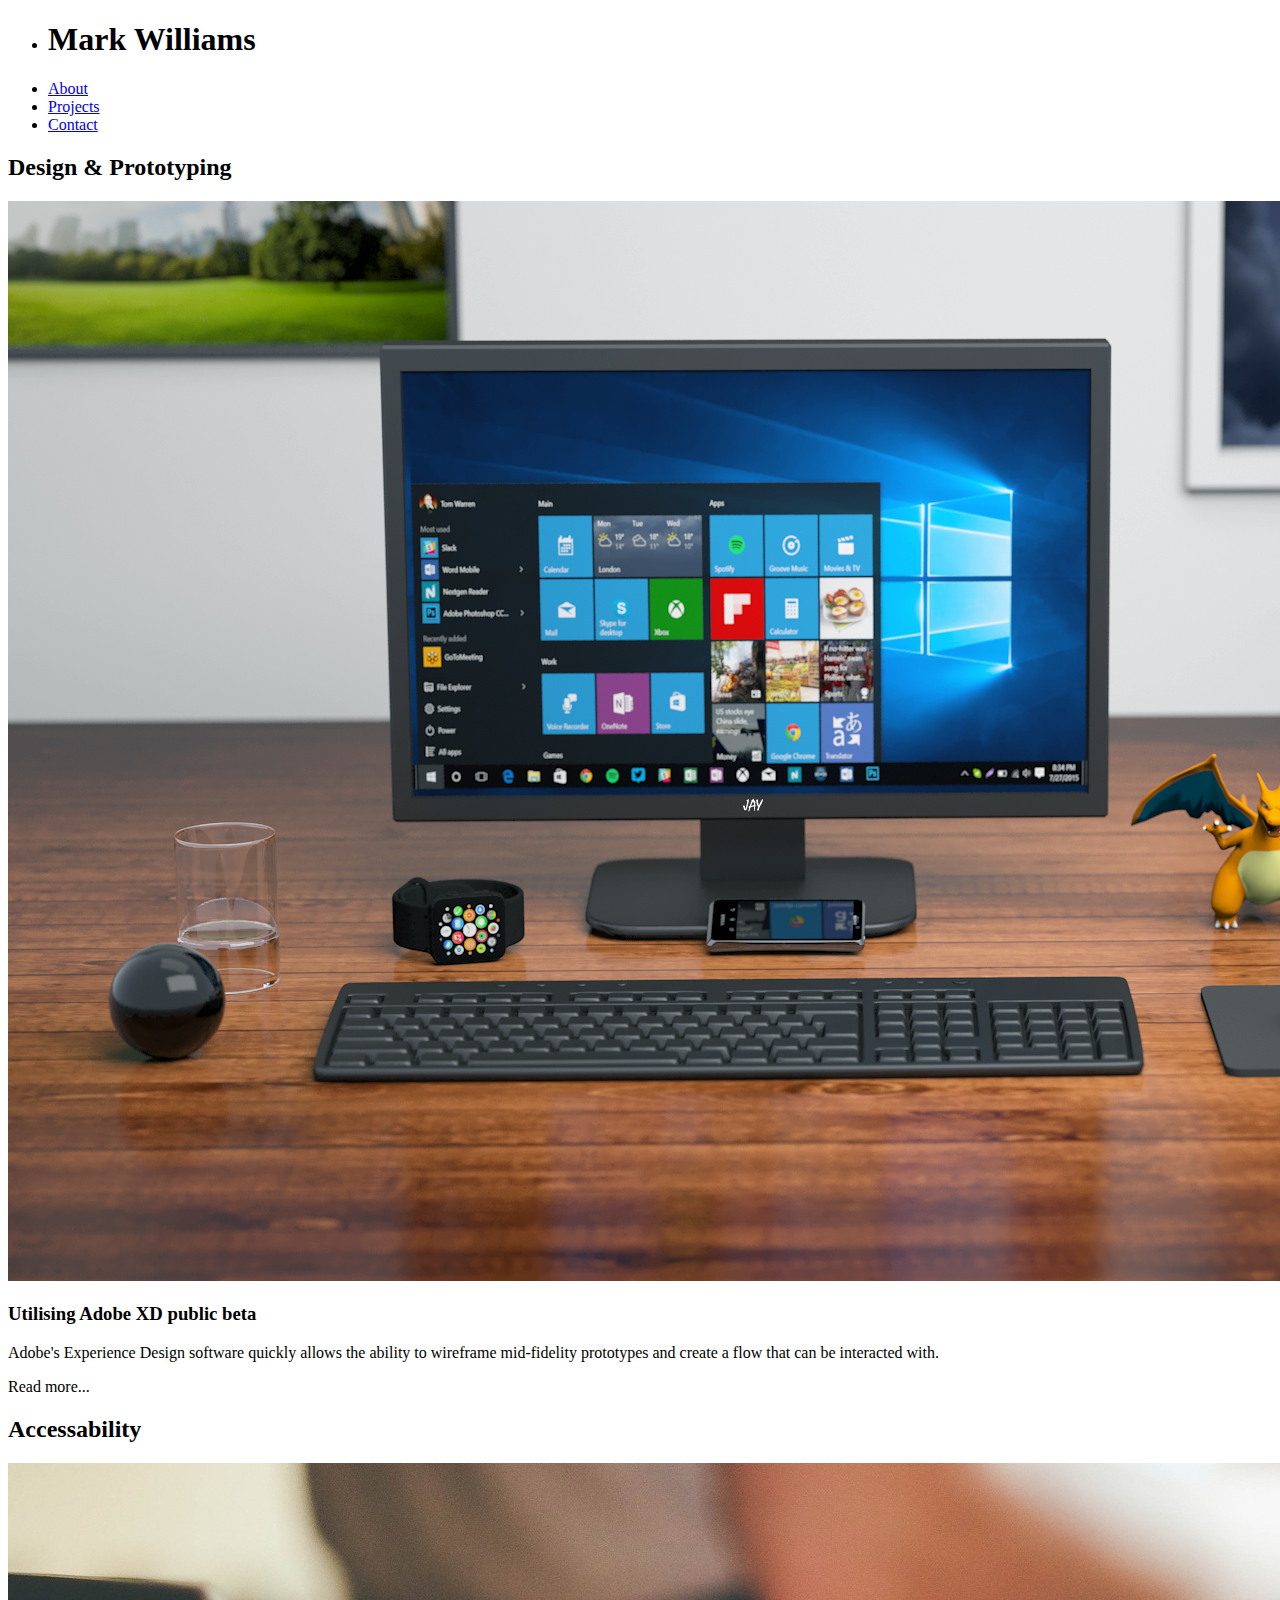
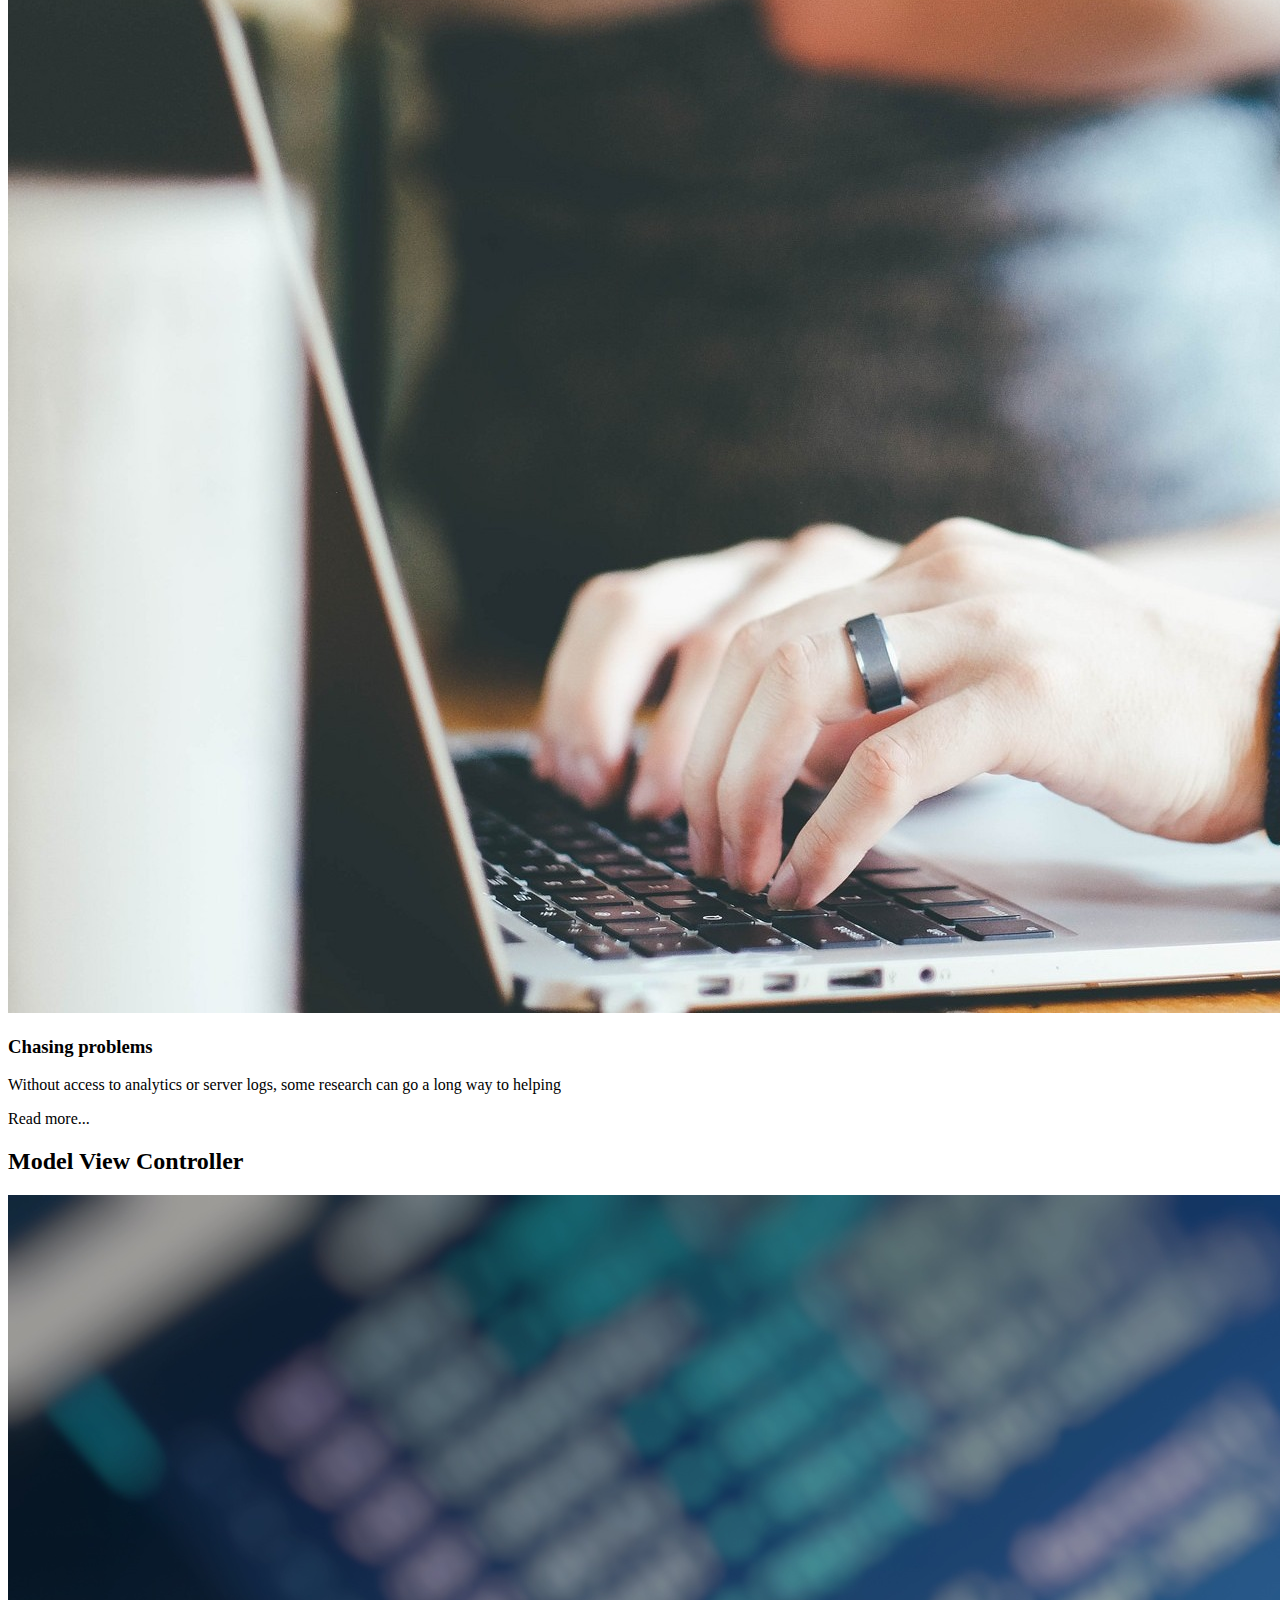
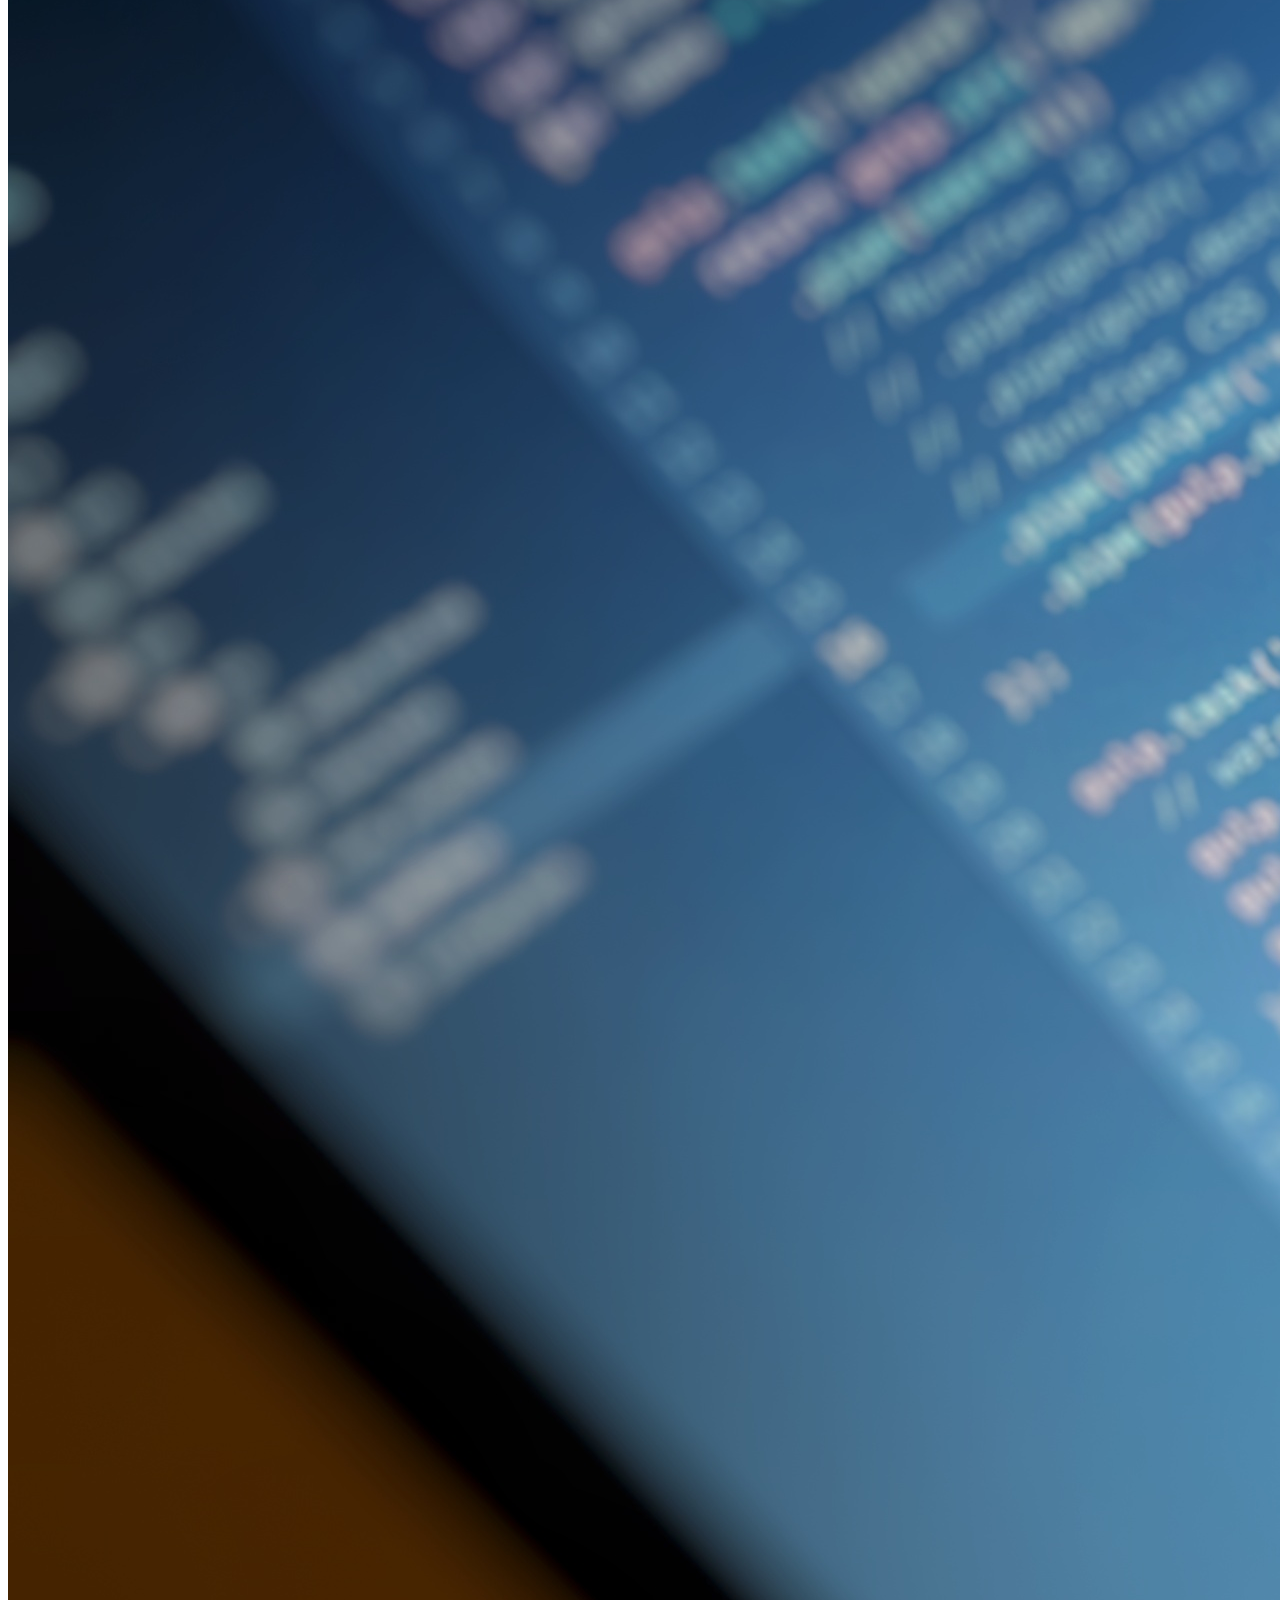
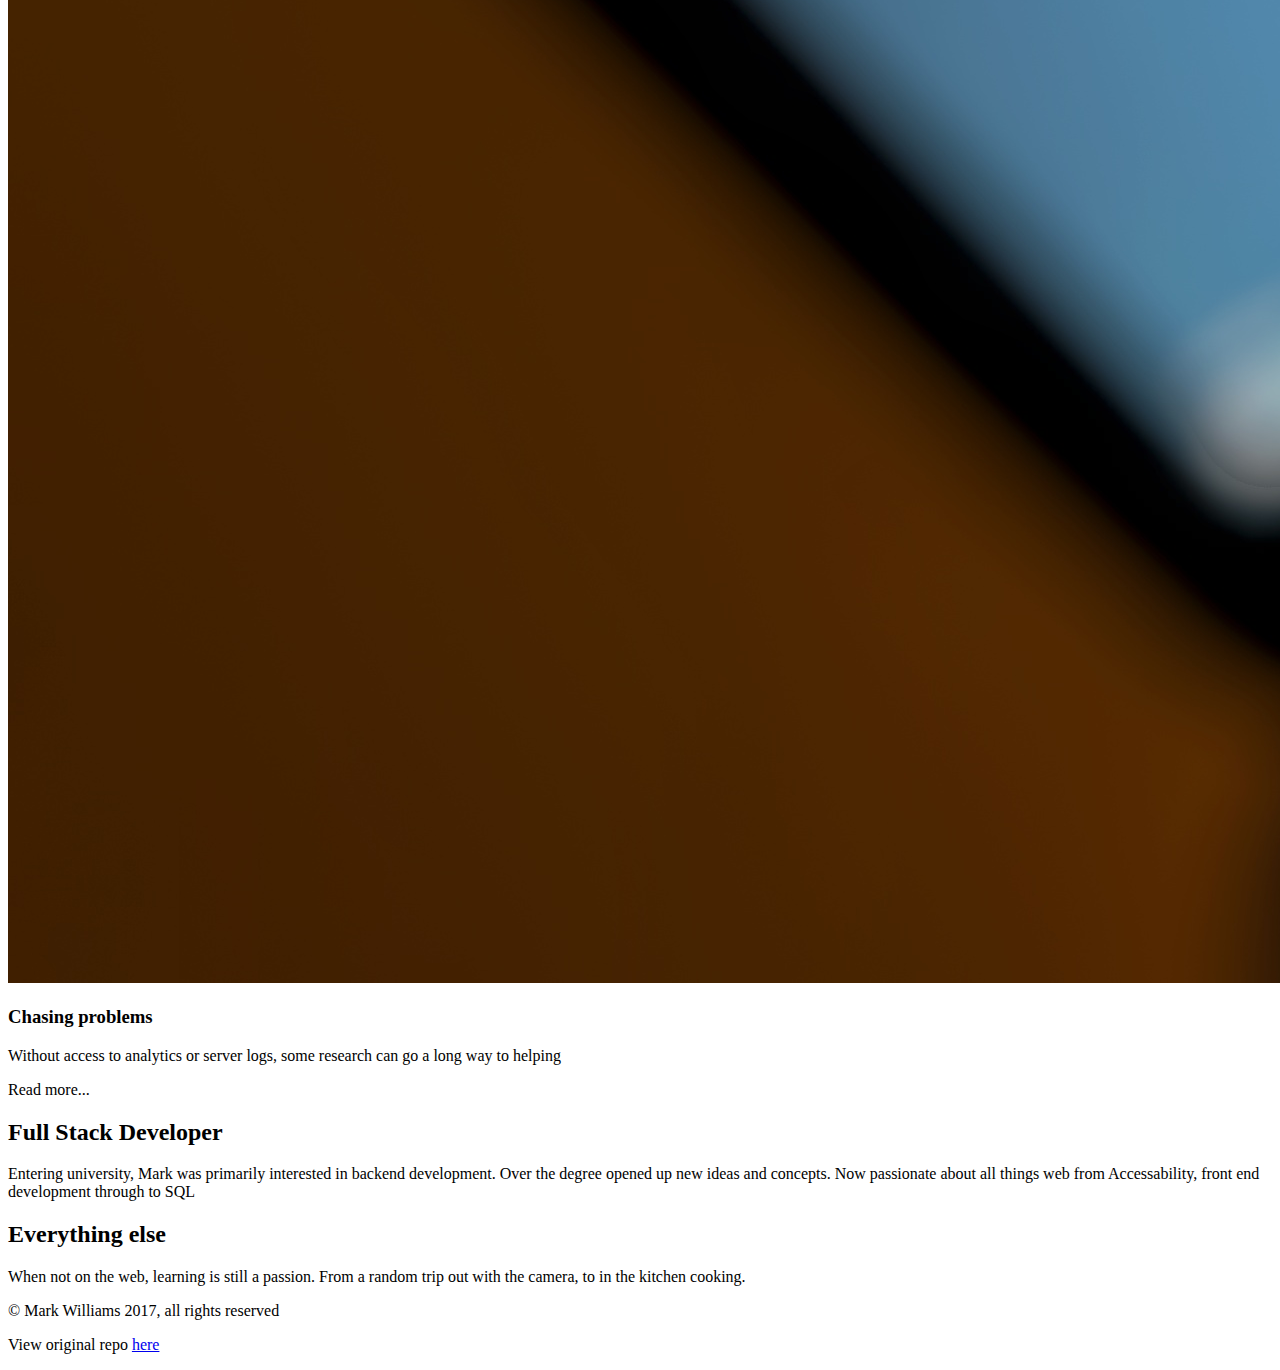
==== index.html @ 97f0c485 "footer link edit" ====
<!DOCTYPE html>
<html lang="en">

<head>
    <meta charset="UTF-8">
    <meta name="viewport" content="width=device-width, initial-scale=1.0">
    <meta http-equiv="X-UA-Compatible" content="ie=edge">
    <meta name="author" content="Mark Williams">
    <meta name="description" content="Mark is at heart a full stack developer, but some aspects of front end dev hold a special place.">
    <title>Mark Williams</title>
    <link rel="stylesheet" href="https://cdnjs.cloudflare.com/ajax/libs/font-awesome/4.7.0/css/font-awesome.min.css">
    <!--build:css css/styles.min.css-->
    <link rel="stylesheet" href="css/style.css">
    <!--endbuild-->
</head>

<body>

    <header role="banner">
        <nav role="navigation">
          <ul>
            <li class="brand"><h1>Mark Williams</h1></li>
            <li><a href="#social">About</a></li>
            <li><a href="#spotlight">Projects</a></li>
            <li><a href="#contact">Contact</a></li>
          </ul>
        </nav>
    </header>

  <section id="spotlight" class="sections">
    <article class="feature fbox">
      <h2>Design &amp; Prototyping</h2>
      <div class="img-wrap"><img src="images/desktop-pc-peripherals.jpeg" alt="Desktop PC with peripherals and a dinosaur"></div>
      <h3>Utilising Adobe XD public beta</h3>
      <p>Adobe's Experience Design software quickly allows the ability to wireframe mid-fidelity prototypes and create a flow that can be interacted with.</p>
      <p class="button">Read more...</p>
    </article>

    <article class="feature fbox">
      <h2>Accessability</h2>
      <div class="img-wrap"><img src="images/macbook-typing.jpeg" alt="Monitor screen full of code"></div>
      <h3>Chasing problems</h3>
      <p>Without access to analytics or server logs, some research can go a long way to helping</p>
      <p class="button">Read more...</p>
    </article>

    <article class="feature fbox">
      <h2>Model View Controller</h2>
      <div class="img-wrap"><img src="images/laptop-dev-gulp.jpeg" alt="Using a laptop, drinking coffee"></div>
      <h3>Chasing problems</h3>
      <p>Without access to analytics or server logs, some research can go a long way to helping</p>
      <p class="button">Read more...</p>
    </article>
  </section>


  <article id="social" class="sections">
    <div class="parallax"></div>
    <section id="description" class="description">
      <h2>Full Stack Developer</h2>
      <p>Entering university, Mark was primarily interested in backend development. Over the degree opened up new ideas and concepts. Now passionate about all things web from Accessability, front end development through to SQL</p>
    </section>
    <section class="description">
      <h2>Everything else</h2>
      <p>When not on the web, learning is still a passion. From a random trip out with the camera, to in the kitchen cooking.</p>
    </section>
  </article>

  <section id="contact">

  </section>

  <footer>
    <p>&copy; Mark Williams 2017, all rights reserved</p>
    <p>View original repo <a href="https://bitbucket.org/williamsmark81/willows/src/876d8f22c0523500f26fae99ee25d7a9c500dc4a/app/?at=master" target="_blank" title="github repo opens in new window">here</a></p>
  </footer>

</body>

</html>
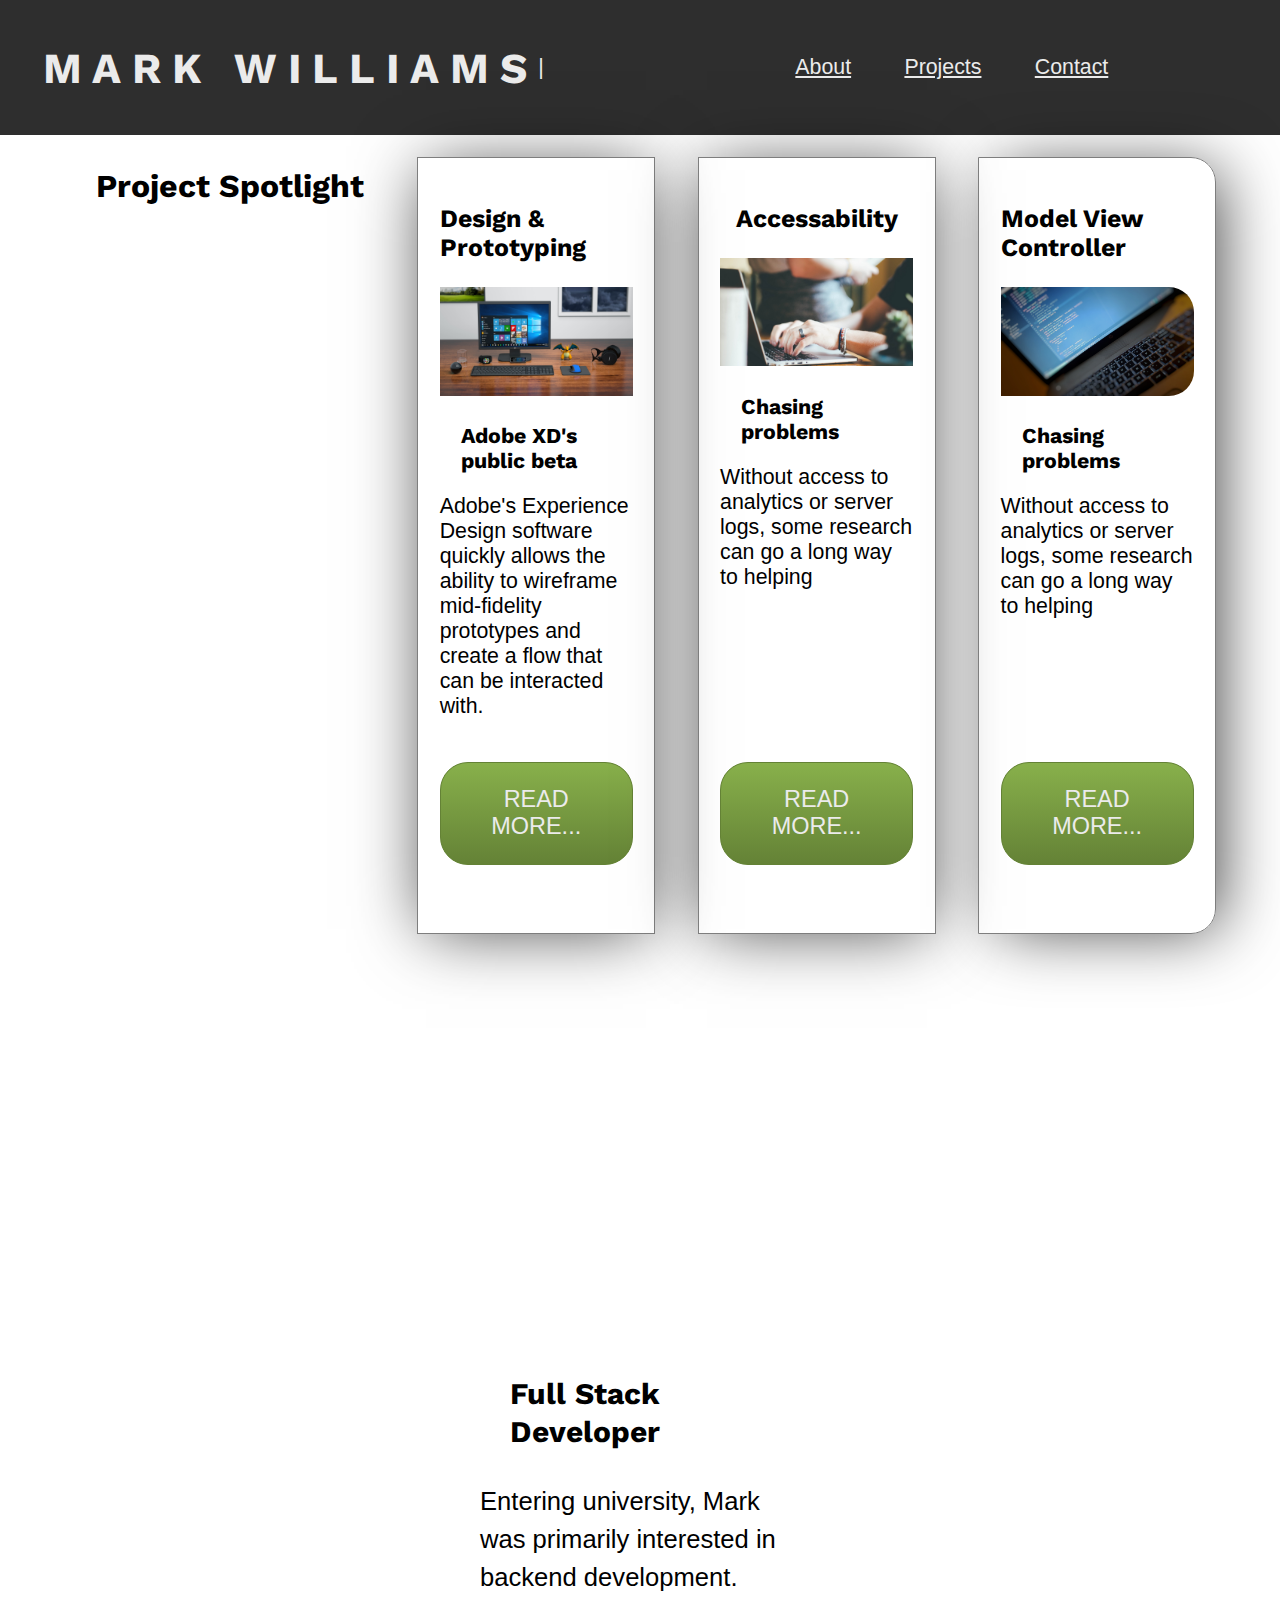
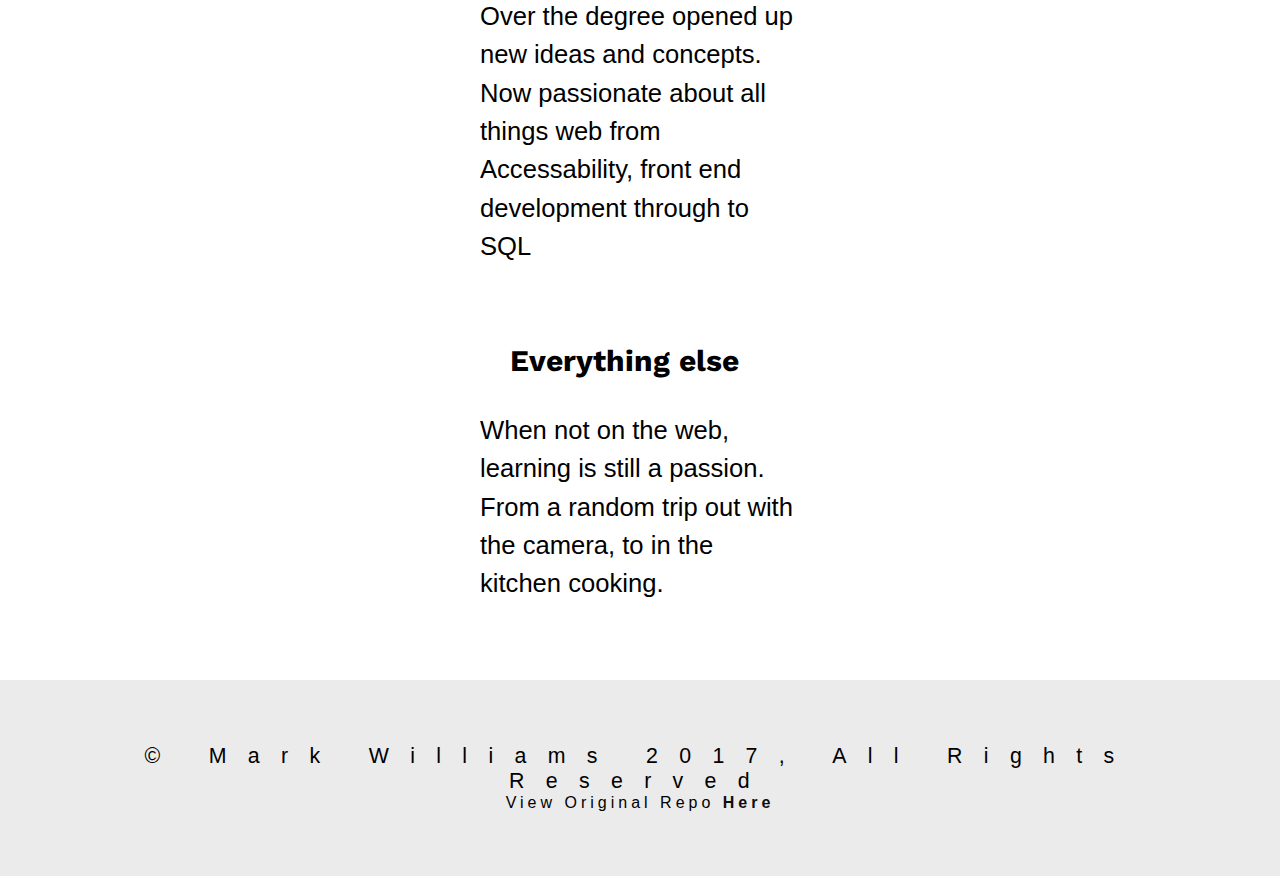
==== commit b4c6f6e5: "something went wrong with last save" ====
--- a/index.html
+++ b/index.html
@@ -1,80 +1 @@
-<!DOCTYPE html>
-<html lang="en">
-
-<head>
-    <meta charset="UTF-8">
-    <meta name="viewport" content="width=device-width, initial-scale=1.0">
-    <meta http-equiv="X-UA-Compatible" content="ie=edge">
-    <meta name="author" content="Mark Williams">
-    <meta name="description" content="Mark is at heart a full stack developer, but some aspects of front end dev hold a special place.">
-    <title>Mark Williams</title>
-    <link rel="stylesheet" href="https://cdnjs.cloudflare.com/ajax/libs/font-awesome/4.7.0/css/font-awesome.min.css">
-    <!--build:css css/styles.min.css-->
-    <link rel="stylesheet" href="css/style.css">
-    <!--endbuild-->
-</head>
-
-<body>
-
-    <header role="banner">
-        <nav role="navigation">
-          <ul>
-            <li class="brand"><h1>Mark Williams</h1></li>
-            <li><a href="#social">About</a></li>
-            <li><a href="#spotlight">Projects</a></li>
-            <li><a href="#contact">Contact</a></li>
-          </ul>
-        </nav>
-    </header>
-
-  <section id="spotlight" class="sections">
-    <article class="feature fbox">
-      <h2>Design &amp; Prototyping</h2>
-      <div class="img-wrap"><img src="images/desktop-pc-peripherals.jpeg" alt="Desktop PC with peripherals and a dinosaur"></div>
-      <h3>Utilising Adobe XD public beta</h3>
-      <p>Adobe's Experience Design software quickly allows the ability to wireframe mid-fidelity prototypes and create a flow that can be interacted with.</p>
-      <p class="button">Read more...</p>
-    </article>
-
-    <article class="feature fbox">
-      <h2>Accessability</h2>
-      <div class="img-wrap"><img src="images/macbook-typing.jpeg" alt="Monitor screen full of code"></div>
-      <h3>Chasing problems</h3>
-      <p>Without access to analytics or server logs, some research can go a long way to helping</p>
-      <p class="button">Read more...</p>
-    </article>
-
-    <article class="feature fbox">
-      <h2>Model View Controller</h2>
-      <div class="img-wrap"><img src="images/laptop-dev-gulp.jpeg" alt="Using a laptop, drinking coffee"></div>
-      <h3>Chasing problems</h3>
-      <p>Without access to analytics or server logs, some research can go a long way to helping</p>
-      <p class="button">Read more...</p>
-    </article>
-  </section>
-
-
-  <article id="social" class="sections">
-    <div class="parallax"></div>
-    <section id="description" class="description">
-      <h2>Full Stack Developer</h2>
-      <p>Entering university, Mark was primarily interested in backend development. Over the degree opened up new ideas and concepts. Now passionate about all things web from Accessability, front end development through to SQL</p>
-    </section>
-    <section class="description">
-      <h2>Everything else</h2>
-      <p>When not on the web, learning is still a passion. From a random trip out with the camera, to in the kitchen cooking.</p>
-    </section>
-  </article>
-
-  <section id="contact">
-
-  </section>
-
-  <footer>
-    <p>&copy; Mark Williams 2017, all rights reserved</p>
-    <p>View original repo <a href="https://bitbucket.org/williamsmark81/willows/src/876d8f22c0523500f26fae99ee25d7a9c500dc4a/app/?at=master" target="_blank" title="github repo opens in new window">here</a></p>
-  </footer>
-
-</body>
-
-</html>
+<!DOCTYPE html><html lang="en"><head><meta charset="UTF-8"><meta name="viewport" content="width=device-width,initial-scale=1"><meta http-equiv="X-UA-Compatible" content="ie=edge"><meta name="author" content="Mark Williams"><meta name="description" content="Mark is at heart a full stack developer, but some aspects of front end dev hold a special place."><title>Mark Williams</title><link rel="stylesheet" href="https://cdnjs.cloudflare.com/ajax/libs/font-awesome/4.7.0/css/font-awesome.min.css"><link rel="stylesheet" href="css/styles.min.css"></head><body><header role="banner"><nav role="navigation"><ul><li class="brand"><h1>Mark Williams</h1></li><li><a href="#social">About</a></li><li><a href="#spotlight">Projects</a></li><li><a href="#contact">Contact</a></li></ul></nav></header><section id="spotlight" class="sections"><h2>Project Spotlight</h2><article class="feature fbox"><h3>Design &amp; Prototyping</h3><div class="img-wrap"><img src="images/desktop-pc-peripherals.jpeg" alt="Desktop PC with peripherals and a dinosaur"></div><h4>Adobe XD's public beta</h4><p>Adobe's Experience Design software quickly allows the ability to wireframe mid-fidelity prototypes and create a flow that can be interacted with.</p><p class="button">Read more...</p></article><article class="feature fbox"><h3>Accessability</h3><div class="img-wrap"><img src="images/macbook-typing.jpeg" alt="Monitor screen full of code"></div><h4>Chasing problems</h4><p>Without access to analytics or server logs, some research can go a long way to helping</p><p class="button">Read more...</p></article><article class="feature fbox"><h3>Model View Controller</h3><div class="img-wrap"><img src="images/laptop-dev-gulp.jpeg" alt="Using a laptop, drinking coffee"></div><h4>Chasing problems</h4><p>Without access to analytics or server logs, some research can go a long way to helping</p><p class="button">Read more...</p></article></section><article id="social" class="sections"><div class="parallax"></div><section id="description" class="description"><h3>Full Stack Developer</h3><p>Entering university, Mark was primarily interested in backend development. Over the degree opened up new ideas and concepts. Now passionate about all things web from Accessability, front end development through to SQL</p></section><section class="description"><h3>Everything else</h3><p>When not on the web, learning is still a passion. From a random trip out with the camera, to in the kitchen cooking.</p></section></article><section id="contact"></section><footer><p>&copy; Mark Williams 2017, all rights reserved</p><p>View original repo <a href="https://bitbucket.org/williamsmark81/willows/src/876d8f22c0523500f26fae99ee25d7a9c500dc4a/app/?at=master" target="_blank" title="github repo opens in new window">here</a></p></footer></body></html>--- a/css/styles.min.css
+++ b/css/styles.min.css
@@ -0,0 +1 @@
+@import url("https://fonts.googleapis.com/css?family=Montserrat|Work+Sans:400,700");@keyframes a{0%{opacity:0}}body{font-size:16pt;font-family:Monsterrat,sans-serif;height:100%;margin:0 auto}h1,h2,h3,h4,h5,h6{font-family:Work Sans,sans-serif}*,:after,:before{margin:0;padding:0;box-sizing:border-box}.left{float:left}.right{float:right}a{color:#0d0d0d}a:hover{text-decoration:none}.hide-mob{display:block}.show-mob{display:none}.button{background-color:#88b04b;background-image:-webkit-linear-gradient(top,#88b04b,#648236);background-image:linear-gradient(180deg,#88b04b,#648236);border-radius:28px;color:#ebebeb;font-size:1.1em;padding:1em 2em;text-transform:uppercase;margin-top:auto;text-align:center}.button,.button:hover{border:1px solid #648236}.button:hover{background:#ebebeb;color:#0d0d0d}.fa{padding:.25em;border-radius:10px}.fa:hover{opacity:.7}.fa-flickr{background:#3b5998;color:#fff}.fa-twitter{background:#55acee;color:#fff}.fa-linkedin{background:#0077b5;color:#fff}.fa-flickr{background:#ff0084}.fa-bitbucket{background:#205081;color:#ebebeb}.fa-github{background:#000;color:#ebebeb}header{background:#2e2e2e;color:#ebebeb;margin:0;padding:1em}nav{width:90%;height:100%;margin:1em 0}nav li,nav ul{padding:0;margin:0;list-style:none;min-height:0;display:-ms-flexbox;display:flex}nav ul li a{font-size:1em;color:#ebebeb;margin:auto 1em;padding:.5em .25em;display:block;max-width:5em;box-sizing:content-box}nav li{-webkit-align-items:center;-ms-flex-pack:center;align-items:center}nav li.brand{margin-right:auto;margin-left:1em;text-transform:uppercase;letter-spacing:.5em}nav li.brand:after{content:"|";animation:a 1s infinite alternate}nav li:hover{background:#3f3f3f}nav li.brand{background:none}.blink{animation:a 1s infinite alternate}.sections{width:90%;display:-ms-flexbox;display:flex;-ms-flex-flow:row;flex-flow:row;flex-direction:row;margin:0 auto}.feature,.sections h1,h2,h3,h4,h5,h6{margin:1em}.feature{-ms-flex:1;flex:1;display:-ms-flexbox;display:flex;-webkit-align-items:center;-ms-flex-pack:center;align-items:center;-ms-flex-flow:column;flex-flow:column;flex-direction:column;padding:1em;border:1px solid #7e7e7e;vertical-align:middle;box-shadow:0 4px 66px -9px rgba(0,0,0,.75)}.feature h2,.feature h3{margin:1em 0}.feature p{margin-bottom:2em}.feature p:nth-child(2){margin-bottom:1em}.feature:first-child{margin-left:0;box-shadow:-12px 4px 66px -9px rgba(0,0,0,.75)}.feature:first-child,.feature:first-child img{border-radius:25px 0 0 25px}.feature:last-child{margin-right:0;box-shadow:12px 4px 66px -9px rgba(0,0,0,.75)}.feature:last-child,.feature:last-child img{border-radius:0 25px 25px 0}.img-wrap img{width:100%}.parallax{background-image:url(../images/timelapse-crop.jpg);height:300px;background-attachment:fixed;background-position:50%;background-repeat:no-repeat;background-size:cover;margin:2em 0}#social{width:100%;height:100%;margin:0 auto;padding:5em auto;display:inline}.description{width:25%;min-width:300px;margin:3em auto;font-size:1.2em;line-height:1.5em}#abilities{margin-top:2em}#social ul,#social ul li{padding:1em;margin:1em;list-style:none;min-height:0;display:-ms-flexbox;display:flex;flex-flow:row wrap;justify-content:space-around;align-self:baseline}footer{font-size:1em;background-color:#ebebeb;text-align:center;letter-spacing:1em;text-transform:capitalize;padding:3em 0;width:100%}footer p:nth-child(2){letter-spacing:3pt;font-size:.75em}footer a{text-decoration:none;color:#0d0d0d;font-weight:bolder}footer a:hover{text-decoration:underline}@media only screen and (max-width:720px){body{display:-ms-flexbox;display:flex;-ms-flex-flow:column;flex-flow:column;flex-direction:column}header{-ms-flex-order:1;order:1}#social{-ms-flex-order:2;order:2}#spotlight{-ms-flex-order:3;order:3}footer{-ms-flex-order:4;order:4}nav ul{-ms-flex-flow:column;flex-flow:column;flex-direction:column;font-size:.8em;-ms-flex-order:1;order:1}nav ul li.brand{-ms-flex-order:2;order:2}nav{margin-top:0;margin-bottom:1em}nav li{margin-bottom:.25em}nav ul li a{max-width:100%;width:100%;display:inline-block;text-align:center;margin:0;text-transform:uppercase;border-bottom:1px solid #000}#spotlight{-ms-flex-flow:column;flex-flow:column;flex-direction:column;width:99%}.feature{padding:0 auto;margin:1em}.feature:first-child{margin-left:1em;box-shadow:0 4px 66px -9px rgba(0,0,0,.75)}.feature:first-child,.feature:first-child img{border-radius:0}.feature:last-child{margin-right:1em;box-shadow:0 4px 66px -9px rgba(0,0,0,.75)}.feature:last-child,.feature:last-child img{border-radius:0}.button{font-weight:bolder;text-align:center;padding:1em}.parallax{display:none}#description{columns:1;margin:1em}#social{width:90%}footer{font-size:.8em p}.hide-mob,footer :nth-child(2){display:none}.show-mob{display:inline}}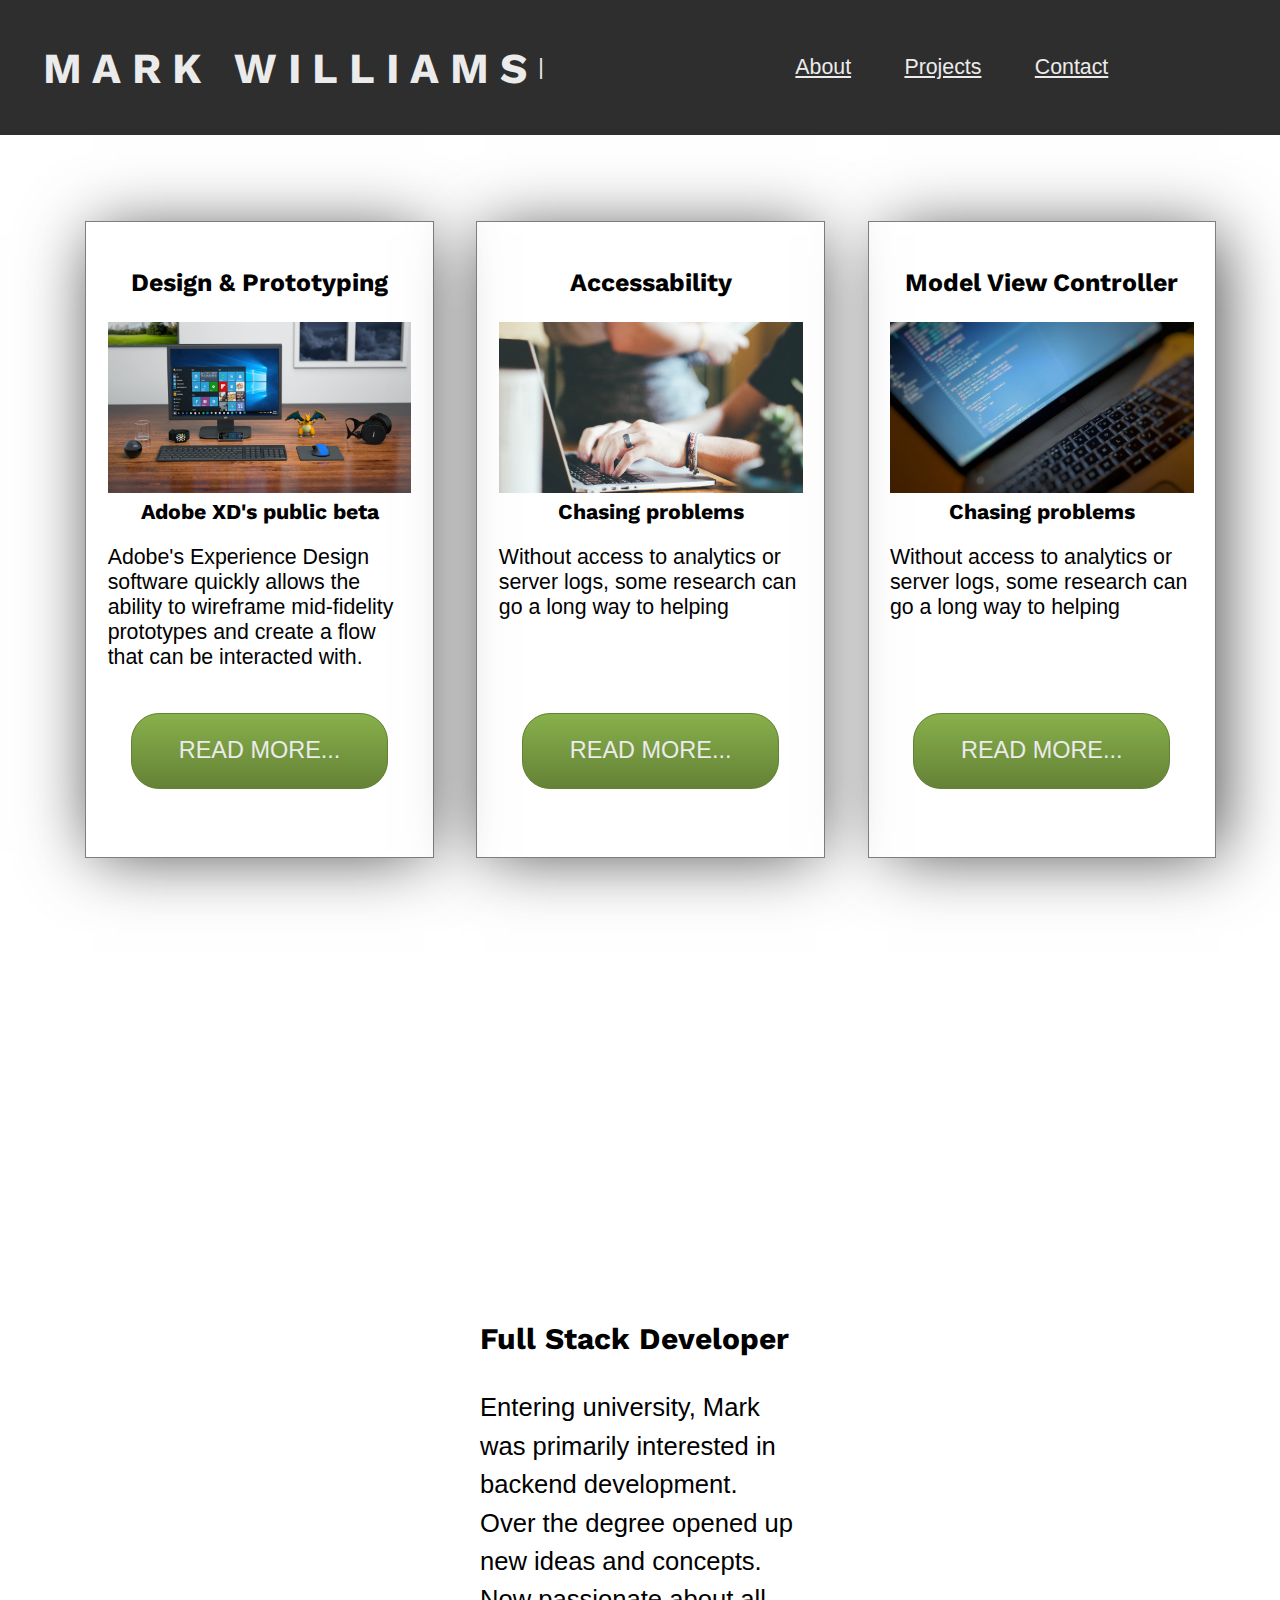
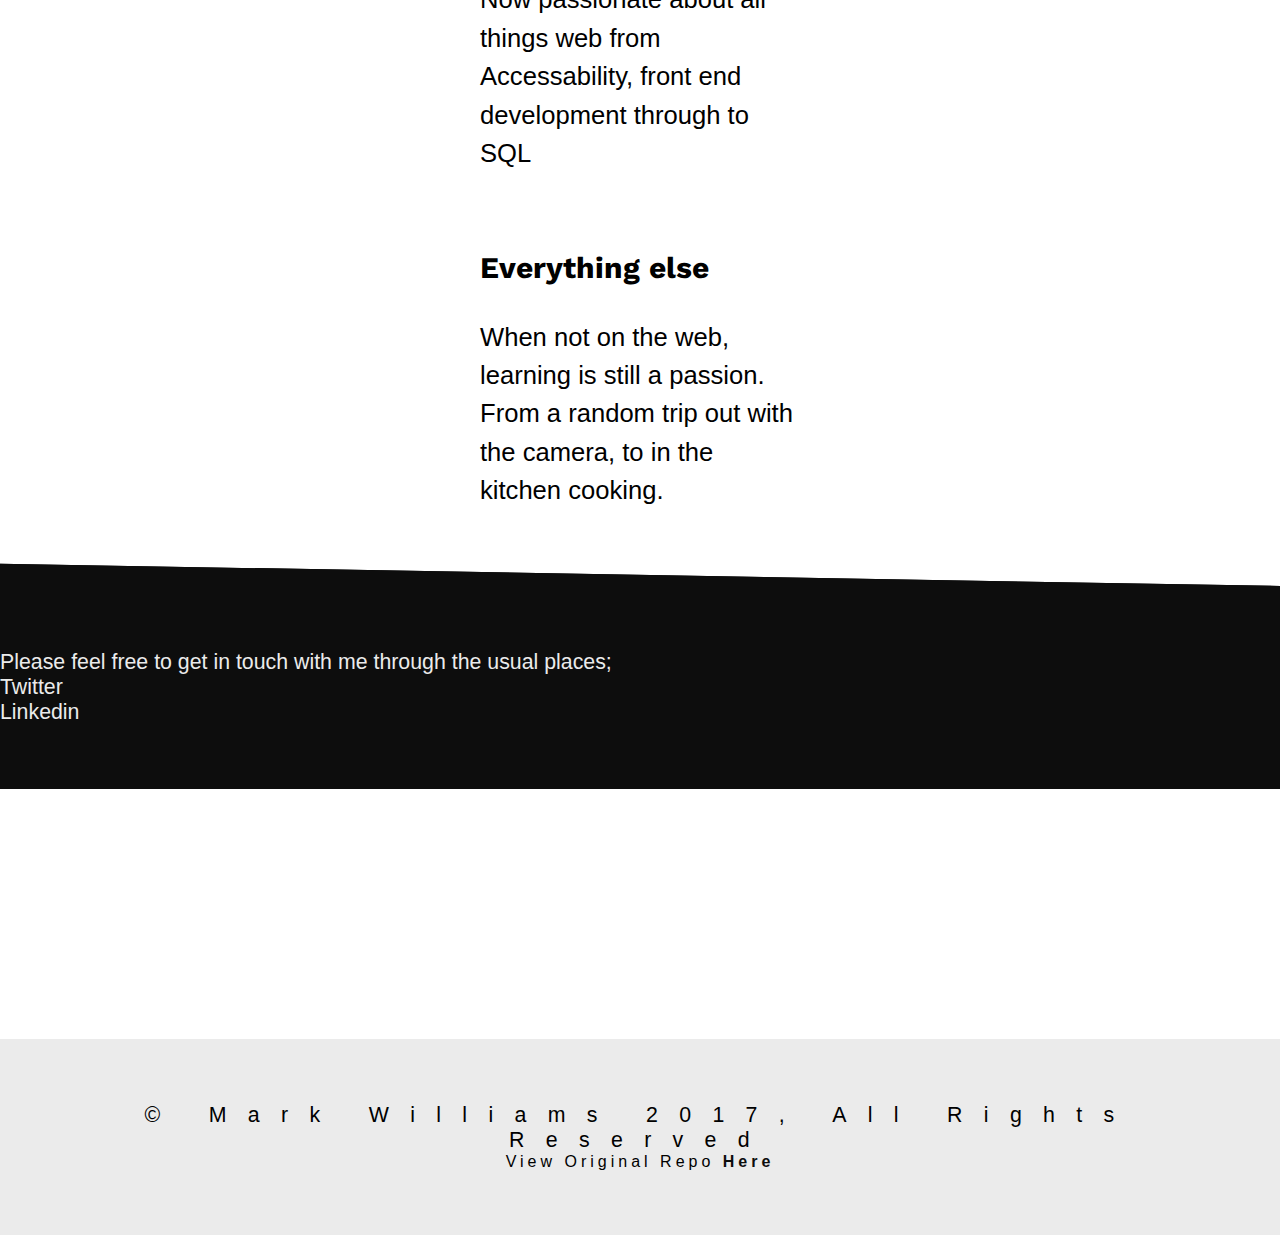
==== commit c638a261: "added skewed mixin" ====
--- a/index.html
+++ b/index.html
@@ -1 +1 @@
-<!DOCTYPE html><html lang="en"><head><meta charset="UTF-8"><meta name="viewport" content="width=device-width,initial-scale=1"><meta http-equiv="X-UA-Compatible" content="ie=edge"><meta name="author" content="Mark Williams"><meta name="description" content="Mark is at heart a full stack developer, but some aspects of front end dev hold a special place."><title>Mark Williams</title><link rel="stylesheet" href="https://cdnjs.cloudflare.com/ajax/libs/font-awesome/4.7.0/css/font-awesome.min.css"><link rel="stylesheet" href="css/styles.min.css"></head><body><header role="banner"><nav role="navigation"><ul><li class="brand"><h1>Mark Williams</h1></li><li><a href="#social">About</a></li><li><a href="#spotlight">Projects</a></li><li><a href="#contact">Contact</a></li></ul></nav></header><section id="spotlight" class="sections"><h2>Project Spotlight</h2><article class="feature fbox"><h3>Design &amp; Prototyping</h3><div class="img-wrap"><img src="images/desktop-pc-peripherals.jpeg" alt="Desktop PC with peripherals and a dinosaur"></div><h4>Adobe XD's public beta</h4><p>Adobe's Experience Design software quickly allows the ability to wireframe mid-fidelity prototypes and create a flow that can be interacted with.</p><p class="button">Read more...</p></article><article class="feature fbox"><h3>Accessability</h3><div class="img-wrap"><img src="images/macbook-typing.jpeg" alt="Monitor screen full of code"></div><h4>Chasing problems</h4><p>Without access to analytics or server logs, some research can go a long way to helping</p><p class="button">Read more...</p></article><article class="feature fbox"><h3>Model View Controller</h3><div class="img-wrap"><img src="images/laptop-dev-gulp.jpeg" alt="Using a laptop, drinking coffee"></div><h4>Chasing problems</h4><p>Without access to analytics or server logs, some research can go a long way to helping</p><p class="button">Read more...</p></article></section><article id="social" class="sections"><div class="parallax"></div><section id="description" class="description"><h3>Full Stack Developer</h3><p>Entering university, Mark was primarily interested in backend development. Over the degree opened up new ideas and concepts. Now passionate about all things web from Accessability, front end development through to SQL</p></section><section class="description"><h3>Everything else</h3><p>When not on the web, learning is still a passion. From a random trip out with the camera, to in the kitchen cooking.</p></section></article><section id="contact"></section><footer><p>&copy; Mark Williams 2017, all rights reserved</p><p>View original repo <a href="https://bitbucket.org/williamsmark81/willows/src/876d8f22c0523500f26fae99ee25d7a9c500dc4a/app/?at=master" target="_blank" title="github repo opens in new window">here</a></p></footer></body></html>+<!DOCTYPE html><html lang="en"><head><meta charset="UTF-8"><meta name="viewport" content="width=device-width,initial-scale=1"><meta http-equiv="X-UA-Compatible" content="ie=edge"><meta name="author" content="Mark Williams"><meta name="description" content="Mark is at heart a full stack developer, but some aspects of front end dev hold a special place."><title>Mark Williams</title><link rel="stylesheet" href="https://cdnjs.cloudflare.com/ajax/libs/font-awesome/4.7.0/css/font-awesome.min.css"><link rel="stylesheet" href="css/styles.min.css"></head><body><header role="banner"><nav role="navigation"><ul><li class="brand"><h1>Mark Williams</h1></li><li><a href="#social">About</a></li><li><a href="#spotlight">Projects</a></li><li><a href="#contact">Contact</a></li></ul></nav></header><section id="spotlight" class="sections"><h2>Project Spotlight</h2><article class="feature fbox"><h3>Design &amp; Prototyping</h3><div class="img-wrap"><img src="images/desktop-pc-peripherals.jpeg" alt="Desktop PC with peripherals and a dinosaur"></div><h4>Adobe XD's public beta</h4><p>Adobe's Experience Design software quickly allows the ability to wireframe mid-fidelity prototypes and create a flow that can be interacted with.</p><p class="button">Read more...</p></article><article class="feature fbox"><h3>Accessability</h3><div class="img-wrap"><img src="images/macbook-typing.jpeg" alt="Monitor screen full of code"></div><h4>Chasing problems</h4><p>Without access to analytics or server logs, some research can go a long way to helping</p><p class="button">Read more...</p></article><article class="feature fbox"><h3>Model View Controller</h3><div class="img-wrap"><img src="images/laptop-dev-gulp.jpeg" alt="Using a laptop, drinking coffee"></div><h4>Chasing problems</h4><p>Without access to analytics or server logs, some research can go a long way to helping</p><p class="button">Read more...</p></article></section><article id="social" class="sections"><div class="parallax"></div><section id="description" class="description"><h3>Full Stack Developer</h3><p>Entering university, Mark was primarily interested in backend development. Over the degree opened up new ideas and concepts. Now passionate about all things web from Accessability, front end development through to SQL</p></section><section class="description"><h3>Everything else</h3><p>When not on the web, learning is still a passion. From a random trip out with the camera, to in the kitchen cooking.</p></section></article><section id="contact" class="sections"><div>Please feel free to get in touch with me through the usual places;<ul><li>Twitter</li><li>Linkedin</li></ul></div></section><div class="parallax"></div><footer><p>&copy; Mark Williams 2017, all rights reserved</p><p>View original repo <a href="https://bitbucket.org/williamsmark81/willows/src/876d8f22c0523500f26fae99ee25d7a9c500dc4a/app/?at=master" target="_blank" title="github repo opens in new window">here</a></p></footer></body></html>--- a/css/styles.min.css
+++ b/css/styles.min.css
@@ -1 +1 @@
-@import url("https://fonts.googleapis.com/css?family=Montserrat|Work+Sans:400,700");@keyframes a{0%{opacity:0}}body{font-size:16pt;font-family:Monsterrat,sans-serif;height:100%;margin:0 auto}h1,h2,h3,h4,h5,h6{font-family:Work Sans,sans-serif}*,:after,:before{margin:0;padding:0;box-sizing:border-box}.left{float:left}.right{float:right}a{color:#0d0d0d}a:hover{text-decoration:none}.hide-mob{display:block}.show-mob{display:none}.button{background-color:#88b04b;background-image:-webkit-linear-gradient(top,#88b04b,#648236);background-image:linear-gradient(180deg,#88b04b,#648236);border-radius:28px;color:#ebebeb;font-size:1.1em;padding:1em 2em;text-transform:uppercase;margin-top:auto;text-align:center}.button,.button:hover{border:1px solid #648236}.button:hover{background:#ebebeb;color:#0d0d0d}.fa{padding:.25em;border-radius:10px}.fa:hover{opacity:.7}.fa-flickr{background:#3b5998;color:#fff}.fa-twitter{background:#55acee;color:#fff}.fa-linkedin{background:#0077b5;color:#fff}.fa-flickr{background:#ff0084}.fa-bitbucket{background:#205081;color:#ebebeb}.fa-github{background:#000;color:#ebebeb}header{background:#2e2e2e;color:#ebebeb;margin:0;padding:1em}nav{width:90%;height:100%;margin:1em 0}nav li,nav ul{padding:0;margin:0;list-style:none;min-height:0;display:-ms-flexbox;display:flex}nav ul li a{font-size:1em;color:#ebebeb;margin:auto 1em;padding:.5em .25em;display:block;max-width:5em;box-sizing:content-box}nav li{-webkit-align-items:center;-ms-flex-pack:center;align-items:center}nav li.brand{margin-right:auto;margin-left:1em;text-transform:uppercase;letter-spacing:.5em}nav li.brand:after{content:"|";animation:a 1s infinite alternate}nav li:hover{background:#3f3f3f}nav li.brand{background:none}.blink{animation:a 1s infinite alternate}.sections{width:90%;display:-ms-flexbox;display:flex;-ms-flex-flow:row;flex-flow:row;flex-direction:row;margin:0 auto}.feature,.sections h1,h2,h3,h4,h5,h6{margin:1em}.feature{-ms-flex:1;flex:1;display:-ms-flexbox;display:flex;-webkit-align-items:center;-ms-flex-pack:center;align-items:center;-ms-flex-flow:column;flex-flow:column;flex-direction:column;padding:1em;border:1px solid #7e7e7e;vertical-align:middle;box-shadow:0 4px 66px -9px rgba(0,0,0,.75)}.feature h2,.feature h3{margin:1em 0}.feature p{margin-bottom:2em}.feature p:nth-child(2){margin-bottom:1em}.feature:first-child{margin-left:0;box-shadow:-12px 4px 66px -9px rgba(0,0,0,.75)}.feature:first-child,.feature:first-child img{border-radius:25px 0 0 25px}.feature:last-child{margin-right:0;box-shadow:12px 4px 66px -9px rgba(0,0,0,.75)}.feature:last-child,.feature:last-child img{border-radius:0 25px 25px 0}.img-wrap img{width:100%}.parallax{background-image:url(../images/timelapse-crop.jpg);height:300px;background-attachment:fixed;background-position:50%;background-repeat:no-repeat;background-size:cover;margin:2em 0}#social{width:100%;height:100%;margin:0 auto;padding:5em auto;display:inline}.description{width:25%;min-width:300px;margin:3em auto;font-size:1.2em;line-height:1.5em}#abilities{margin-top:2em}#social ul,#social ul li{padding:1em;margin:1em;list-style:none;min-height:0;display:-ms-flexbox;display:flex;flex-flow:row wrap;justify-content:space-around;align-self:baseline}footer{font-size:1em;background-color:#ebebeb;text-align:center;letter-spacing:1em;text-transform:capitalize;padding:3em 0;width:100%}footer p:nth-child(2){letter-spacing:3pt;font-size:.75em}footer a{text-decoration:none;color:#0d0d0d;font-weight:bolder}footer a:hover{text-decoration:underline}@media only screen and (max-width:720px){body{display:-ms-flexbox;display:flex;-ms-flex-flow:column;flex-flow:column;flex-direction:column}header{-ms-flex-order:1;order:1}#social{-ms-flex-order:2;order:2}#spotlight{-ms-flex-order:3;order:3}footer{-ms-flex-order:4;order:4}nav ul{-ms-flex-flow:column;flex-flow:column;flex-direction:column;font-size:.8em;-ms-flex-order:1;order:1}nav ul li.brand{-ms-flex-order:2;order:2}nav{margin-top:0;margin-bottom:1em}nav li{margin-bottom:.25em}nav ul li a{max-width:100%;width:100%;display:inline-block;text-align:center;margin:0;text-transform:uppercase;border-bottom:1px solid #000}#spotlight{-ms-flex-flow:column;flex-flow:column;flex-direction:column;width:99%}.feature{padding:0 auto;margin:1em}.feature:first-child{margin-left:1em;box-shadow:0 4px 66px -9px rgba(0,0,0,.75)}.feature:first-child,.feature:first-child img{border-radius:0}.feature:last-child{margin-right:1em;box-shadow:0 4px 66px -9px rgba(0,0,0,.75)}.feature:last-child,.feature:last-child img{border-radius:0}.button{font-weight:bolder;text-align:center;padding:1em}.parallax{display:none}#description{columns:1;margin:1em}#social{width:90%}footer{font-size:.8em p}.hide-mob,footer :nth-child(2){display:none}.show-mob{display:inline}}+@import url("https://fonts.googleapis.com/css?family=Montserrat|Work+Sans:400,700");@keyframes a{0%{opacity:0}}body{font-size:16pt;font-family:Monsterrat,sans-serif;height:100%;margin:0 auto}h1,h2,h3,h4,h5,h6{font-family:Work Sans,sans-serif}*,:after,:before{margin:0;padding:0;box-sizing:border-box}.left{float:left}.right{float:right}a{color:#0d0d0d}a:hover{text-decoration:none}.hide-mob{display:block}.show-mob{display:none}.button{background-color:#88b04b;background-image:-webkit-linear-gradient(top,#88b04b,#648236);background-image:linear-gradient(180deg,#88b04b,#648236);border-radius:28px;color:#ebebeb;font-size:1.1em;padding:1em 2em;text-transform:uppercase;margin-top:auto;text-align:center}.button,.button:hover{border:1px solid #648236}.button:hover{background:#ebebeb;color:#0d0d0d}.fa{padding:.25em;border-radius:10px}.fa:hover{opacity:.7}.fa-flickr{background:#3b5998;color:#fff}.fa-twitter{background:#55acee;color:#fff}.fa-linkedin{background:#0077b5;color:#fff}.fa-flickr{background:#ff0084}.fa-bitbucket{background:#205081;color:#ebebeb}.fa-github{background:#000;color:#ebebeb}header{background:#2e2e2e;color:#ebebeb;margin:0;padding:1em}nav{width:90%;height:100%;margin:1em 0}nav li,nav ul{padding:0;margin:0;list-style:none;min-height:0;display:-ms-flexbox;display:flex}nav ul li a{font-size:1em;color:#ebebeb;margin:auto 1em;padding:.5em .25em;display:block;max-width:5em;box-sizing:content-box}nav li{-webkit-align-items:center;-ms-flex-pack:center;align-items:center}nav li.brand{margin-right:auto;margin-left:1em;text-transform:uppercase;letter-spacing:.5em}nav li.brand:after{content:"|";animation:a 1s infinite alternate}nav li:hover{background:#3f3f3f}nav li.brand{background:none}.blink{animation:a 1s infinite alternate}.sections{width:90%;display:-ms-flexbox;display:flex;-ms-flex-flow:row;flex-flow:row;flex-direction:row;margin:3em auto}#spotlight h2{display:none}.sections h1,h2,h3,h4,h5,h6{margin-bottom:1em}.feature{-ms-flex:1;flex:1;display:-ms-flexbox;display:flex;-webkit-align-items:center;-ms-flex-pack:center;align-items:center;-ms-flex-flow:column;flex-flow:column;flex-direction:column;padding:1em;border:1px solid #7e7e7e;margin:1em;vertical-align:middle;box-shadow:0 4px 66px -9px rgba(0,0,0,.75)}.feature h2,.feature h3{margin:1em 0}.feature p{margin-bottom:2em}.feature p:nth-child(2){margin-bottom:1em}.feature:first-child{margin-left:0;box-shadow:-12px 4px 66px -9px rgba(0,0,0,.75)}.feature:last-child{margin-right:0;box-shadow:12px 4px 66px -9px rgba(0,0,0,.75)}.img-wrap img{width:100%}.parallax{background-image:url(../images/timelapse-crop.jpg);height:300px;background-attachment:fixed;background-position:50%;background-repeat:no-repeat;background-size:cover}#social{width:100%;height:100%;margin:0 auto;padding:5em auto;display:inline}.description{width:25%;min-width:300px;margin:3em auto;font-size:1.2em;line-height:1.5em}#abilities{margin-top:2em}#social ul,#social ul li{padding:1em;margin:1em;list-style:none;min-height:0;display:-ms-flexbox;display:flex;flex-flow:row wrap;justify-content:space-around;align-self:baseline}#contact{background:#0d0d0d;color:#ebebeb;padding:3em 0;width:100%;position:relative;margin-bottom:-50px}#contact:after,#contact:before{content:"";width:100%;height:100%;position:absolute;background:inherit;z-index:-1;transition:all .5s ease}#contact:before{top:0;transform-origin:right top;transform:skewY(1deg)}#contact:after{bottom:0;transform-origin:right bottom;transform:skewY(1deg)}footer{font-size:1em;background-color:#ebebeb;text-align:center;letter-spacing:1em;text-transform:capitalize;padding:3em 0;width:100%}footer p:nth-child(2){letter-spacing:3pt;font-size:.75em}footer a{text-decoration:none;color:#0d0d0d;font-weight:bolder}footer a:hover{text-decoration:underline}@media only screen and (max-width:720px){body{display:-ms-flexbox;display:flex;-ms-flex-flow:column;flex-flow:column;flex-direction:column}header{-ms-flex-order:1;order:1}#social{-ms-flex-order:2;order:2}#spotlight{-ms-flex-order:3;order:3}footer{-ms-flex-order:4;order:4}nav ul{-ms-flex-flow:column;flex-flow:column;flex-direction:column;font-size:.8em;-ms-flex-order:1;order:1}nav ul li.brand{-ms-flex-order:2;order:2}nav{margin-top:0;margin-bottom:1em}nav li{margin-bottom:.25em}nav ul li a{max-width:100%;width:100%;display:inline-block;text-align:center;margin:0;text-transform:uppercase;border-bottom:1px solid #000}#spotlight{-ms-flex-flow:column;flex-flow:column;flex-direction:column;width:99%}.feature{padding:0 auto;margin:1em}#spotlight h2{display:inline}.feature:first-child{margin-left:1em;box-shadow:0 4px 66px -9px rgba(0,0,0,.75)}.feature:first-child,.feature:first-child img{border-radius:0}.feature:last-child{margin-right:1em;box-shadow:0 4px 66px -9px rgba(0,0,0,.75)}.feature:last-child,.feature:last-child img{border-radius:0}.button{font-weight:bolder;text-align:center;padding:1em}.parallax{display:none}#description{columns:1;margin:1em}#social{width:90%}footer{font-size:.8em p}.hide-mob,footer :nth-child(2){display:none}.show-mob{display:inline}}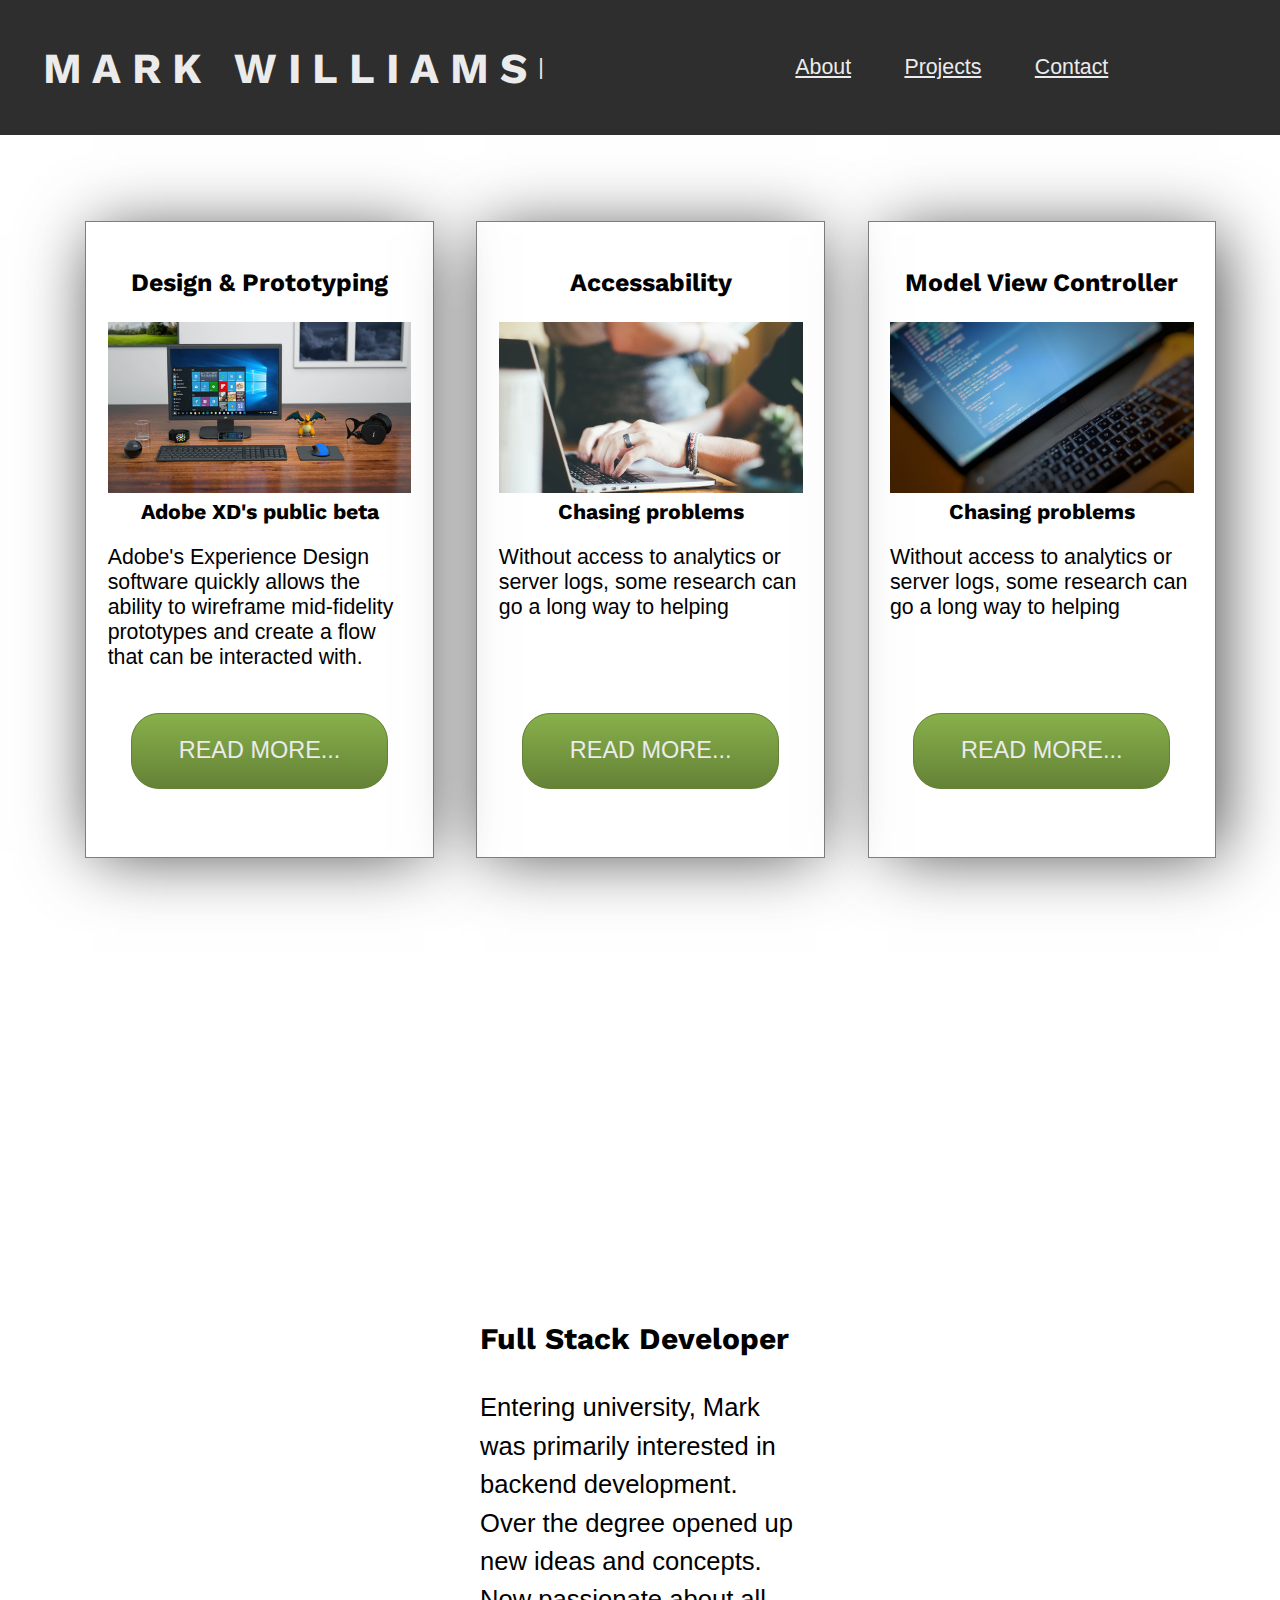
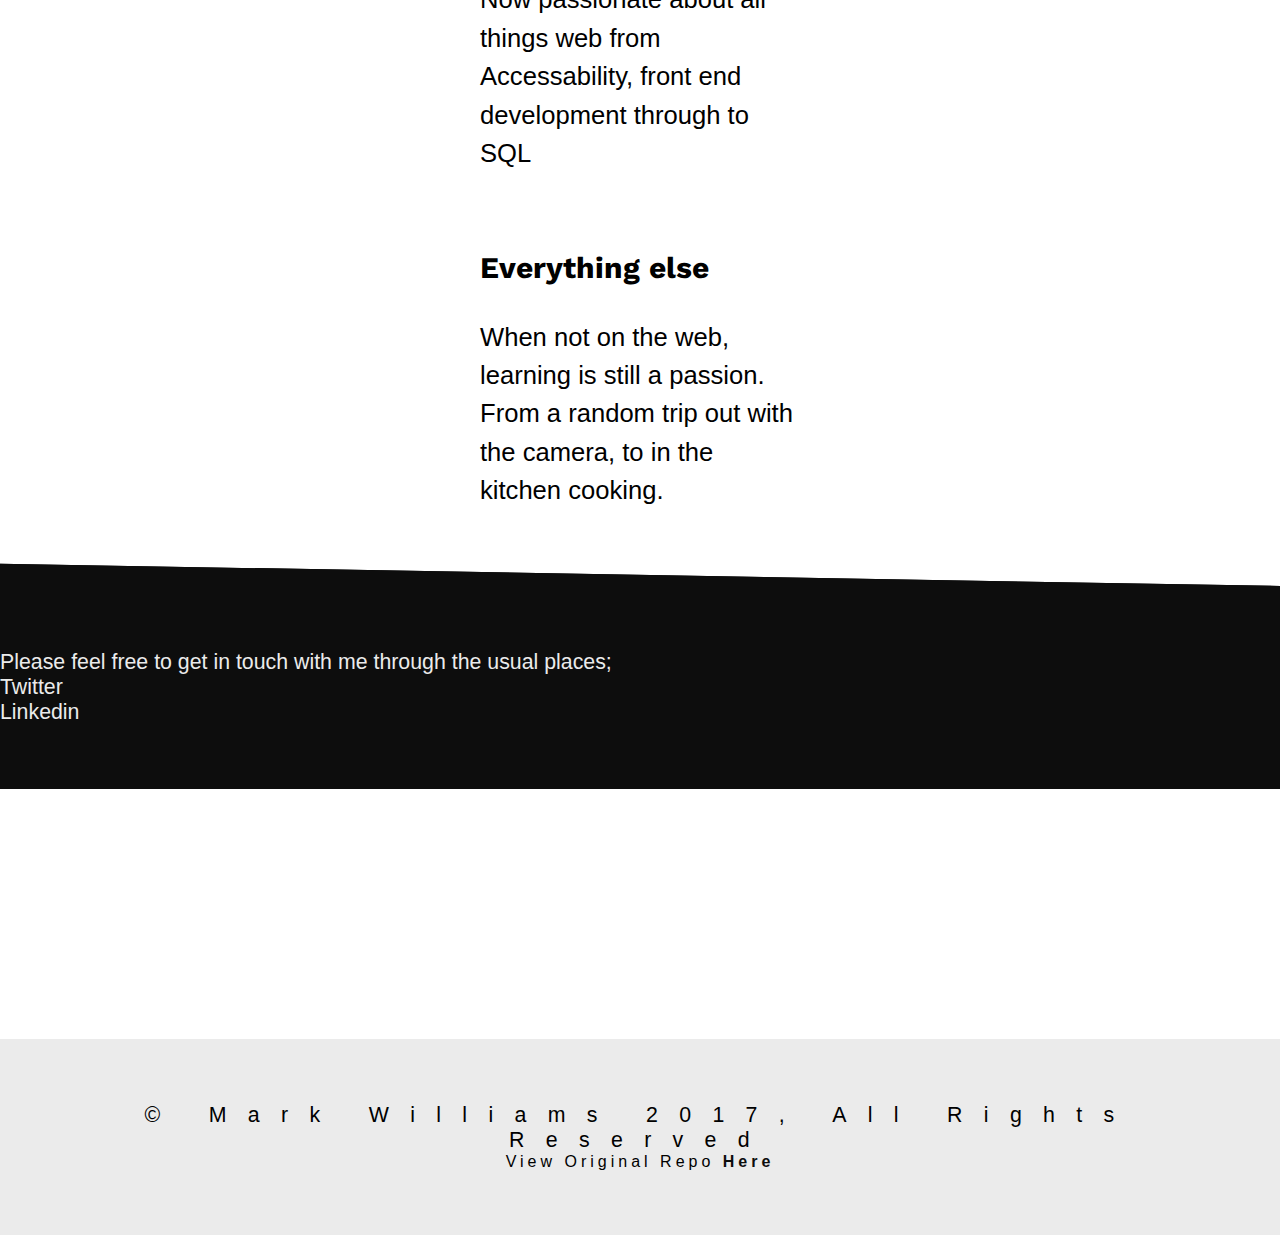
==== commit 7e9b1dfb: "resize images" ====
--- a/index.html
+++ b/index.html
@@ -1 +1 @@
-<!DOCTYPE html><html lang="en"><head><meta charset="UTF-8"><meta name="viewport" content="width=device-width,initial-scale=1"><meta http-equiv="X-UA-Compatible" content="ie=edge"><meta name="author" content="Mark Williams"><meta name="description" content="Mark is at heart a full stack developer, but some aspects of front end dev hold a special place."><title>Mark Williams</title><link rel="stylesheet" href="https://cdnjs.cloudflare.com/ajax/libs/font-awesome/4.7.0/css/font-awesome.min.css"><link rel="stylesheet" href="css/styles.min.css"></head><body><header role="banner"><nav role="navigation"><ul><li class="brand"><h1>Mark Williams</h1></li><li><a href="#social">About</a></li><li><a href="#spotlight">Projects</a></li><li><a href="#contact">Contact</a></li></ul></nav></header><section id="spotlight" class="sections"><h2>Project Spotlight</h2><article class="feature fbox"><h3>Design &amp; Prototyping</h3><div class="img-wrap"><img src="images/desktop-pc-peripherals.jpeg" alt="Desktop PC with peripherals and a dinosaur"></div><h4>Adobe XD's public beta</h4><p>Adobe's Experience Design software quickly allows the ability to wireframe mid-fidelity prototypes and create a flow that can be interacted with.</p><p class="button">Read more...</p></article><article class="feature fbox"><h3>Accessability</h3><div class="img-wrap"><img src="images/macbook-typing.jpeg" alt="Monitor screen full of code"></div><h4>Chasing problems</h4><p>Without access to analytics or server logs, some research can go a long way to helping</p><p class="button">Read more...</p></article><article class="feature fbox"><h3>Model View Controller</h3><div class="img-wrap"><img src="images/laptop-dev-gulp.jpeg" alt="Using a laptop, drinking coffee"></div><h4>Chasing problems</h4><p>Without access to analytics or server logs, some research can go a long way to helping</p><p class="button">Read more...</p></article></section><article id="social" class="sections"><div class="parallax"></div><section id="description" class="description"><h3>Full Stack Developer</h3><p>Entering university, Mark was primarily interested in backend development. Over the degree opened up new ideas and concepts. Now passionate about all things web from Accessability, front end development through to SQL</p></section><section class="description"><h3>Everything else</h3><p>When not on the web, learning is still a passion. From a random trip out with the camera, to in the kitchen cooking.</p></section></article><section id="contact" class="sections"><div>Please feel free to get in touch with me through the usual places;<ul><li>Twitter</li><li>Linkedin</li></ul></div></section><div class="parallax"></div><footer><p>&copy; Mark Williams 2017, all rights reserved</p><p>View original repo <a href="https://bitbucket.org/williamsmark81/willows/src/876d8f22c0523500f26fae99ee25d7a9c500dc4a/app/?at=master" target="_blank" title="github repo opens in new window">here</a></p></footer></body></html>+<!DOCTYPE html><html lang="en"><head><meta charset="UTF-8"><meta name="viewport" content="width=device-width,initial-scale=1"><meta http-equiv="X-UA-Compatible" content="ie=edge"><meta name="author" content="Mark Williams"><meta name="description" content="Mark is at heart a full stack developer, but some aspects of front end dev hold a special place."><title>Mark Williams</title><link rel="stylesheet" href="https://cdnjs.cloudflare.com/ajax/libs/font-awesome/4.7.0/css/font-awesome.min.css"><link rel="stylesheet" href="css/styles.min.css"></head><body><header role="banner"><nav role="navigation"><ul><li class="brand"><h1>Mark Williams</h1></li><li><a href="#social">About</a></li><li><a href="#spotlight">Projects</a></li><li><a href="#contact">Contact</a></li></ul></nav></header><section id="spotlight" class="sections"><h2>Project Spotlight</h2><article class="feature fbox"><h3>Design &amp; Prototyping</h3><div class="img-wrap"><img src="images/desktop-pc-peripherals.jpg" alt="Desktop PC with peripherals and a dinosaur"></div><h4>Adobe XD's public beta</h4><p>Adobe's Experience Design software quickly allows the ability to wireframe mid-fidelity prototypes and create a flow that can be interacted with.</p><p class="button">Read more...</p></article><article class="feature fbox"><h3>Accessability</h3><div class="img-wrap"><img src="images/macbook-typing.jpg" alt="Monitor screen full of code"></div><h4>Chasing problems</h4><p>Without access to analytics or server logs, some research can go a long way to helping</p><p class="button">Read more...</p></article><article class="feature fbox"><h3>Model View Controller</h3><div class="img-wrap"><img src="images/laptop-dev-gulp.jpg" alt="Using a laptop, drinking coffee"></div><h4>Chasing problems</h4><p>Without access to analytics or server logs, some research can go a long way to helping</p><p class="button">Read more...</p></article></section><article id="social" class="sections"><div class="parallax"></div><section id="description" class="description"><h3>Full Stack Developer</h3><p>Entering university, Mark was primarily interested in backend development. Over the degree opened up new ideas and concepts. Now passionate about all things web from Accessability, front end development through to SQL</p></section><section class="description"><h3>Everything else</h3><p>When not on the web, learning is still a passion. From a random trip out with the camera, to in the kitchen cooking.</p></section></article><section id="contact" class="sections"><div>Please feel free to get in touch with me through the usual places;<ul><li>Twitter</li><li>Linkedin</li></ul></div></section><div class="parallax"></div><footer><p>&copy; Mark Williams 2017, all rights reserved</p><p>View original repo <a href="https://bitbucket.org/williamsmark81/willows/src/876d8f22c0523500f26fae99ee25d7a9c500dc4a/app/?at=master" target="_blank" title="github repo opens in new window">here</a></p></footer></body></html>
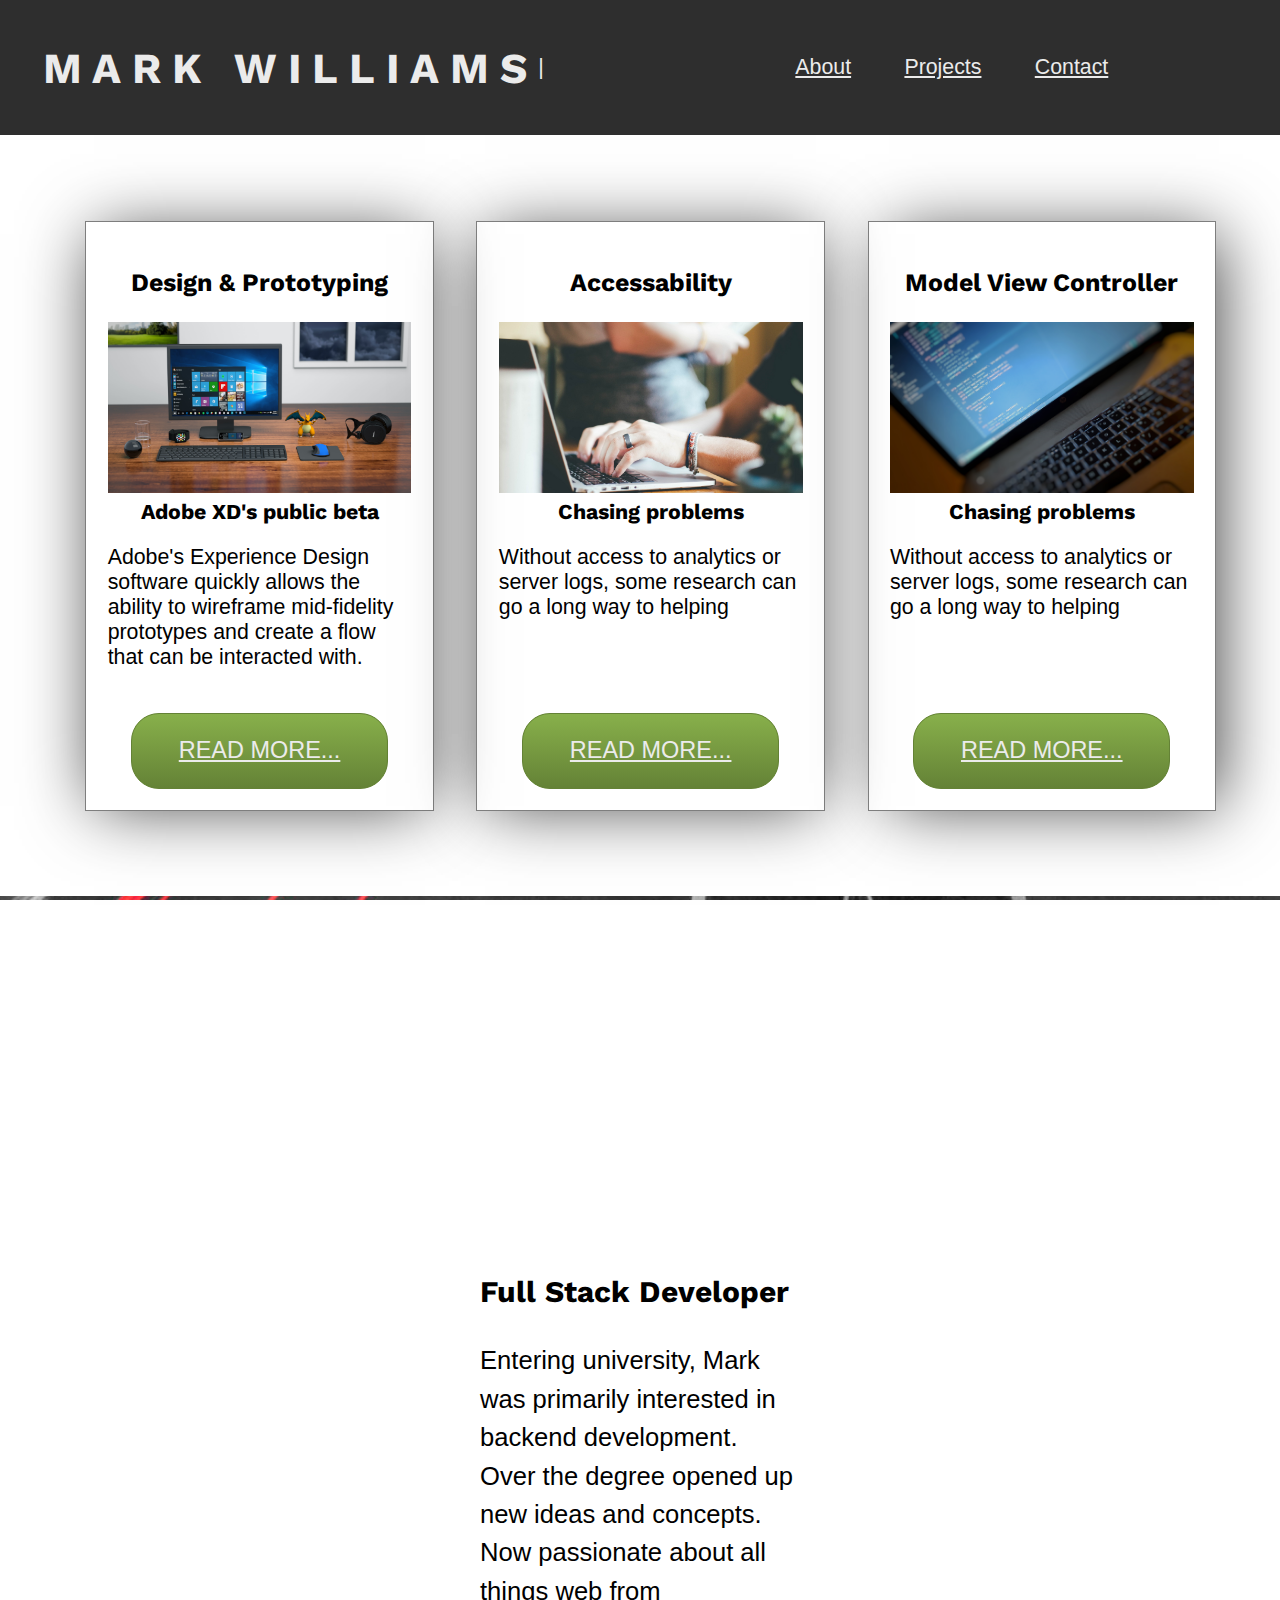
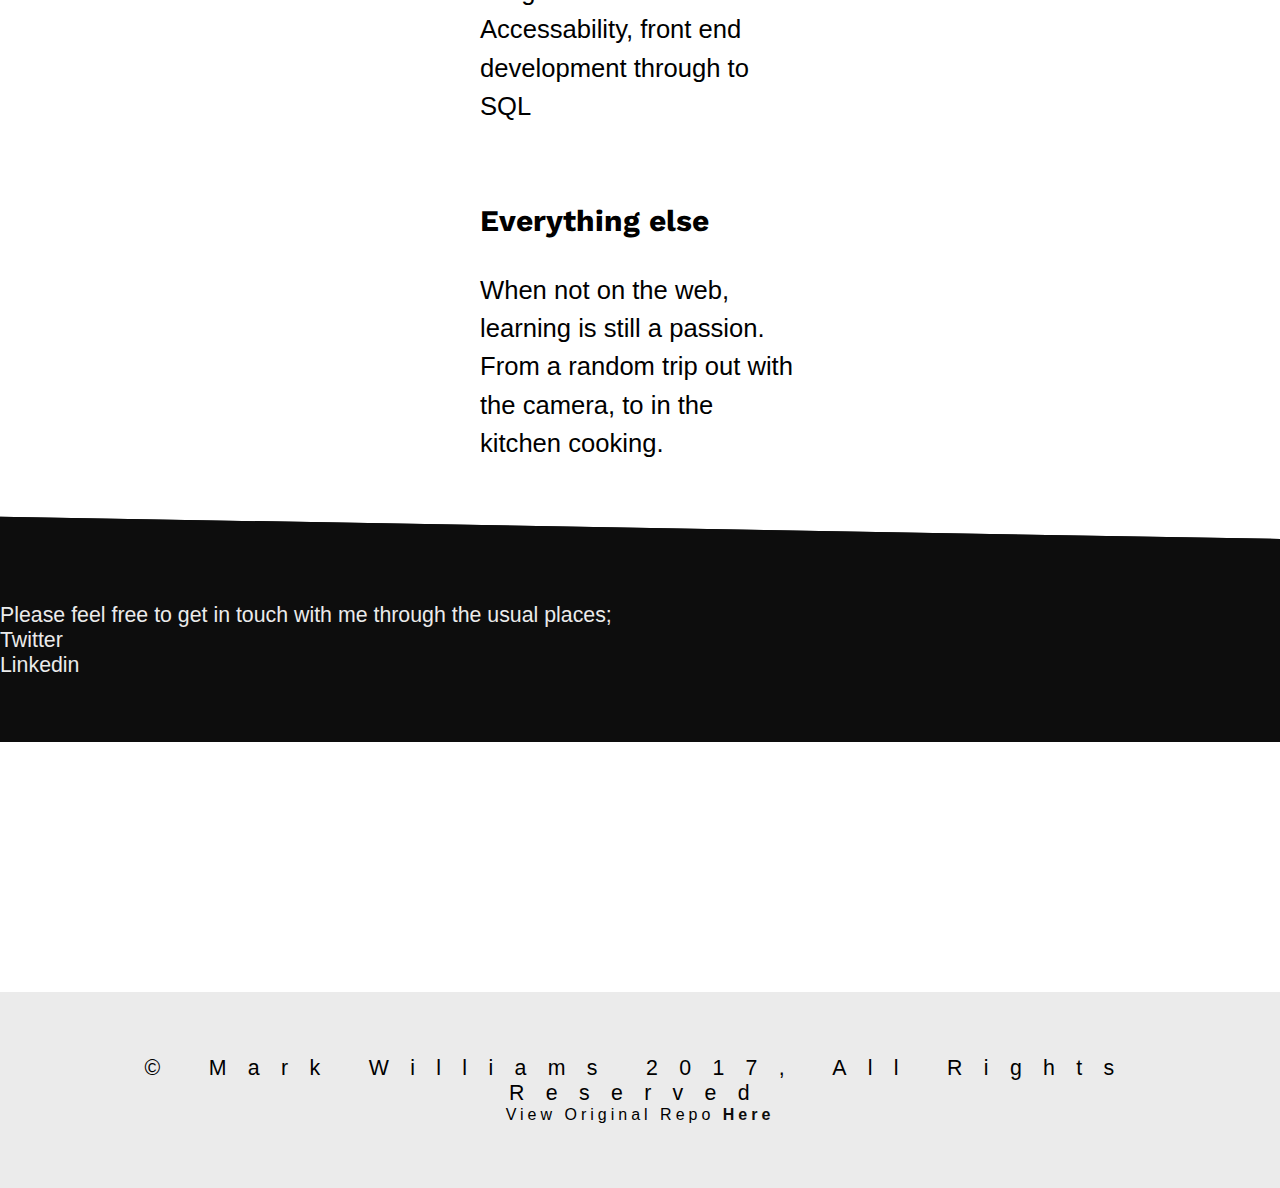
==== commit 8990e7a1: "prototype page and embed video" ====
--- a/index.html
+++ b/index.html
@@ -1 +1 @@
-<!DOCTYPE html><html lang="en"><head><meta charset="UTF-8"><meta name="viewport" content="width=device-width,initial-scale=1"><meta http-equiv="X-UA-Compatible" content="ie=edge"><meta name="author" content="Mark Williams"><meta name="description" content="Mark is at heart a full stack developer, but some aspects of front end dev hold a special place."><title>Mark Williams</title><link rel="stylesheet" href="https://cdnjs.cloudflare.com/ajax/libs/font-awesome/4.7.0/css/font-awesome.min.css"><link rel="stylesheet" href="css/styles.min.css"></head><body><header role="banner"><nav role="navigation"><ul><li class="brand"><h1>Mark Williams</h1></li><li><a href="#social">About</a></li><li><a href="#spotlight">Projects</a></li><li><a href="#contact">Contact</a></li></ul></nav></header><section id="spotlight" class="sections"><h2>Project Spotlight</h2><article class="feature fbox"><h3>Design &amp; Prototyping</h3><div class="img-wrap"><img src="images/desktop-pc-peripherals.jpg" alt="Desktop PC with peripherals and a dinosaur"></div><h4>Adobe XD's public beta</h4><p>Adobe's Experience Design software quickly allows the ability to wireframe mid-fidelity prototypes and create a flow that can be interacted with.</p><p class="button">Read more...</p></article><article class="feature fbox"><h3>Accessability</h3><div class="img-wrap"><img src="images/macbook-typing.jpg" alt="Monitor screen full of code"></div><h4>Chasing problems</h4><p>Without access to analytics or server logs, some research can go a long way to helping</p><p class="button">Read more...</p></article><article class="feature fbox"><h3>Model View Controller</h3><div class="img-wrap"><img src="images/laptop-dev-gulp.jpg" alt="Using a laptop, drinking coffee"></div><h4>Chasing problems</h4><p>Without access to analytics or server logs, some research can go a long way to helping</p><p class="button">Read more...</p></article></section><article id="social" class="sections"><div class="parallax"></div><section id="description" class="description"><h3>Full Stack Developer</h3><p>Entering university, Mark was primarily interested in backend development. Over the degree opened up new ideas and concepts. Now passionate about all things web from Accessability, front end development through to SQL</p></section><section class="description"><h3>Everything else</h3><p>When not on the web, learning is still a passion. From a random trip out with the camera, to in the kitchen cooking.</p></section></article><section id="contact" class="sections"><div>Please feel free to get in touch with me through the usual places;<ul><li>Twitter</li><li>Linkedin</li></ul></div></section><div class="parallax"></div><footer><p>&copy; Mark Williams 2017, all rights reserved</p><p>View original repo <a href="https://bitbucket.org/williamsmark81/willows/src/876d8f22c0523500f26fae99ee25d7a9c500dc4a/app/?at=master" target="_blank" title="github repo opens in new window">here</a></p></footer></body></html>
+<!DOCTYPE html><html lang="en"><head><meta charset="UTF-8"><meta name="viewport" content="width=device-width,initial-scale=1"><meta http-equiv="X-UA-Compatible" content="ie=edge"><meta name="author" content="Mark Williams"><meta name="description" content="Mark is at heart a full stack developer, but some aspects of front end dev hold a special place."><title>Mark Williams</title><link rel="stylesheet" href="https://cdnjs.cloudflare.com/ajax/libs/font-awesome/4.7.0/css/font-awesome.min.css"><link rel="stylesheet" href="css/styles.min.css"></head><body><header role="banner"><nav role="navigation"><ul><li class="brand"><h1>Mark Williams</h1></li><li><a href="#social">About</a></li><li><a href="#spotlight">Projects</a></li><li><a href="#contact">Contact</a></li></ul></nav></header><section id="spotlight" class="sections"><h2>Project Spotlight</h2><article class="feature fbox"><h3>Design &amp; Prototyping</h3><div class="img-wrap"><img src="images/desktop-pc-peripherals.jpeg" alt="Desktop PC with peripherals and a dinosaur"></div><h4>Adobe XD's public beta</h4><p>Adobe's Experience Design software quickly allows the ability to wireframe mid-fidelity prototypes and create a flow that can be interacted with.</p><a href="http://auntynigel.github.io/prototype.html" class="button">Read more...</a></article><article class="feature fbox"><h3>Accessability</h3><div class="img-wrap"><img src="images/macbook-typing.jpeg" alt="Monitor screen full of code"></div><h4>Chasing problems</h4><p>Without access to analytics or server logs, some research can go a long way to helping</p><a href="" class="button">Read more...</a></article><article class="feature fbox"><h3>Model View Controller</h3><div class="img-wrap"><img src="images/laptop-dev-gulp.jpeg" alt="Using a laptop, drinking coffee"></div><h4>Chasing problems</h4><p>Without access to analytics or server logs, some research can go a long way to helping</p><a href="" class="button">Read more...</a></article></section><article id="social" class="sections"><div class="parallax"></div><section id="description" class="description"><h3>Full Stack Developer</h3><p>Entering university, Mark was primarily interested in backend development. Over the degree opened up new ideas and concepts. Now passionate about all things web from Accessability, front end development through to SQL</p></section><section class="description"><h3>Everything else</h3><p>When not on the web, learning is still a passion. From a random trip out with the camera, to in the kitchen cooking.</p></section></article><section id="contact" class="sections"><div>Please feel free to get in touch with me through the usual places;<ul><li>Twitter</li><li>Linkedin</li></ul></div></section><div class="parallax"></div><footer><p>&copy; Mark Williams 2017, all rights reserved</p><p>View original repo <a href="https://bitbucket.org/williamsmark81/willows/src/876d8f22c0523500f26fae99ee25d7a9c500dc4a/app/?at=master" target="_blank" title="github repo opens in new window">here</a></p></footer></body></html>--- a/css/styles.min.css
+++ b/css/styles.min.css
@@ -1 +1 @@
-@import url("https://fonts.googleapis.com/css?family=Montserrat|Work+Sans:400,700");@keyframes a{0%{opacity:0}}body{font-size:16pt;font-family:Monsterrat,sans-serif;height:100%;margin:0 auto}h1,h2,h3,h4,h5,h6{font-family:Work Sans,sans-serif}*,:after,:before{margin:0;padding:0;box-sizing:border-box}.left{float:left}.right{float:right}a{color:#0d0d0d}a:hover{text-decoration:none}.hide-mob{display:block}.show-mob{display:none}.button{background-color:#88b04b;background-image:-webkit-linear-gradient(top,#88b04b,#648236);background-image:linear-gradient(180deg,#88b04b,#648236);border-radius:28px;color:#ebebeb;font-size:1.1em;padding:1em 2em;text-transform:uppercase;margin-top:auto;text-align:center}.button,.button:hover{border:1px solid #648236}.button:hover{background:#ebebeb;color:#0d0d0d}.fa{padding:.25em;border-radius:10px}.fa:hover{opacity:.7}.fa-flickr{background:#3b5998;color:#fff}.fa-twitter{background:#55acee;color:#fff}.fa-linkedin{background:#0077b5;color:#fff}.fa-flickr{background:#ff0084}.fa-bitbucket{background:#205081;color:#ebebeb}.fa-github{background:#000;color:#ebebeb}header{background:#2e2e2e;color:#ebebeb;margin:0;padding:1em}nav{width:90%;height:100%;margin:1em 0}nav li,nav ul{padding:0;margin:0;list-style:none;min-height:0;display:-ms-flexbox;display:flex}nav ul li a{font-size:1em;color:#ebebeb;margin:auto 1em;padding:.5em .25em;display:block;max-width:5em;box-sizing:content-box}nav li{-webkit-align-items:center;-ms-flex-pack:center;align-items:center}nav li.brand{margin-right:auto;margin-left:1em;text-transform:uppercase;letter-spacing:.5em}nav li.brand:after{content:"|";animation:a 1s infinite alternate}nav li:hover{background:#3f3f3f}nav li.brand{background:none}.blink{animation:a 1s infinite alternate}.sections{width:90%;display:-ms-flexbox;display:flex;-ms-flex-flow:row;flex-flow:row;flex-direction:row;margin:3em auto}#spotlight h2{display:none}.sections h1,h2,h3,h4,h5,h6{margin-bottom:1em}.feature{-ms-flex:1;flex:1;display:-ms-flexbox;display:flex;-webkit-align-items:center;-ms-flex-pack:center;align-items:center;-ms-flex-flow:column;flex-flow:column;flex-direction:column;padding:1em;border:1px solid #7e7e7e;margin:1em;vertical-align:middle;box-shadow:0 4px 66px -9px rgba(0,0,0,.75)}.feature h2,.feature h3{margin:1em 0}.feature p{margin-bottom:2em}.feature p:nth-child(2){margin-bottom:1em}.feature:first-child{margin-left:0;box-shadow:-12px 4px 66px -9px rgba(0,0,0,.75)}.feature:last-child{margin-right:0;box-shadow:12px 4px 66px -9px rgba(0,0,0,.75)}.img-wrap img{width:100%}.parallax{background-image:url(../images/timelapse-crop.jpg);height:300px;background-attachment:fixed;background-position:50%;background-repeat:no-repeat;background-size:cover}#social{width:100%;height:100%;margin:0 auto;padding:5em auto;display:inline}.description{width:25%;min-width:300px;margin:3em auto;font-size:1.2em;line-height:1.5em}#abilities{margin-top:2em}#social ul,#social ul li{padding:1em;margin:1em;list-style:none;min-height:0;display:-ms-flexbox;display:flex;flex-flow:row wrap;justify-content:space-around;align-self:baseline}#contact{background:#0d0d0d;color:#ebebeb;padding:3em 0;width:100%;position:relative;margin-bottom:-50px}#contact:after,#contact:before{content:"";width:100%;height:100%;position:absolute;background:inherit;z-index:-1;transition:all .5s ease}#contact:before{top:0;transform-origin:right top;transform:skewY(1deg)}#contact:after{bottom:0;transform-origin:right bottom;transform:skewY(1deg)}footer{font-size:1em;background-color:#ebebeb;text-align:center;letter-spacing:1em;text-transform:capitalize;padding:3em 0;width:100%}footer p:nth-child(2){letter-spacing:3pt;font-size:.75em}footer a{text-decoration:none;color:#0d0d0d;font-weight:bolder}footer a:hover{text-decoration:underline}@media only screen and (max-width:720px){body{display:-ms-flexbox;display:flex;-ms-flex-flow:column;flex-flow:column;flex-direction:column}header{-ms-flex-order:1;order:1}#social{-ms-flex-order:2;order:2}#spotlight{-ms-flex-order:3;order:3}footer{-ms-flex-order:4;order:4}nav ul{-ms-flex-flow:column;flex-flow:column;flex-direction:column;font-size:.8em;-ms-flex-order:1;order:1}nav ul li.brand{-ms-flex-order:2;order:2}nav{margin-top:0;margin-bottom:1em}nav li{margin-bottom:.25em}nav ul li a{max-width:100%;width:100%;display:inline-block;text-align:center;margin:0;text-transform:uppercase;border-bottom:1px solid #000}#spotlight{-ms-flex-flow:column;flex-flow:column;flex-direction:column;width:99%}.feature{padding:0 auto;margin:1em}#spotlight h2{display:inline}.feature:first-child{margin-left:1em;box-shadow:0 4px 66px -9px rgba(0,0,0,.75)}.feature:first-child,.feature:first-child img{border-radius:0}.feature:last-child{margin-right:1em;box-shadow:0 4px 66px -9px rgba(0,0,0,.75)}.feature:last-child,.feature:last-child img{border-radius:0}.button{font-weight:bolder;text-align:center;padding:1em}.parallax{display:none}#description{columns:1;margin:1em}#social{width:90%}footer{font-size:.8em p}.hide-mob,footer :nth-child(2){display:none}.show-mob{display:inline}}+@import url("https://fonts.googleapis.com/css?family=Montserrat|Work+Sans:400,700");@keyframes a{0%{opacity:0}}body{font-size:16pt;font-family:Monsterrat,sans-serif;height:100%;margin:0 auto}h1,h2,h3,h4,h5,h6{font-family:Work Sans,sans-serif}*,:after,:before{margin:0;padding:0;box-sizing:border-box}.left{float:left}.right{float:right}a{color:#0d0d0d}a:hover{text-decoration:none}.hide-mob{display:block}.show-mob{display:none}.button{background-color:#88b04b;background-image:-webkit-linear-gradient(top,#88b04b,#648236);background-image:linear-gradient(180deg,#88b04b,#648236);border-radius:28px;color:#ebebeb;font-size:1.1em;padding:1em 2em;text-transform:uppercase;margin-top:auto;text-align:center}.button,.button:hover{border:1px solid #648236}.button:hover{background:#ebebeb;color:#0d0d0d}.fa{padding:.25em;border-radius:10px}.fa:hover{opacity:.7}.fa-flickr{background:#3b5998;color:#fff}.fa-twitter{background:#55acee;color:#fff}.fa-linkedin{background:#0077b5;color:#fff}.fa-flickr{background:#ff0084}.fa-bitbucket{background:#205081;color:#ebebeb}.fa-github{background:#000;color:#ebebeb}header{background:#2e2e2e;color:#ebebeb;margin:0;padding:1em}nav{width:90%;height:100%;margin:1em 0}nav li,nav ul{padding:0;margin:0;list-style:none;min-height:0;display:-ms-flexbox;display:flex}nav ul li a{font-size:1em;color:#ebebeb;margin:auto 1em;padding:.5em .25em;display:block;max-width:5em;box-sizing:content-box}nav li{-webkit-align-items:center;-ms-flex-pack:center;align-items:center}nav li.brand{margin-right:auto;margin-left:1em;text-transform:uppercase;letter-spacing:.5em}nav li.brand:after{content:"|";animation:a 1s infinite alternate}nav li:hover{background:#3f3f3f}nav li.brand{background:none}.blink{animation:a 1s infinite alternate}.sections{-ms-flex-flow:row;flex-flow:row;flex-direction:row}.ps,.sections{width:90%;display:-ms-flexbox;display:flex;margin:3em auto}.ps{-ms-flex-flow:column;flex-flow:column;flex-direction:column}#spotlight h2{display:none}.sections h1,h2,h3,h4,h5,h6{margin-bottom:1em}.feature{-ms-flex:1;flex:1;display:-ms-flexbox;display:flex;-webkit-align-items:center;-ms-flex-pack:center;align-items:center;-ms-flex-flow:column;flex-flow:column;flex-direction:column;padding:1em;border:1px solid #7e7e7e;margin:1em;vertical-align:middle;box-shadow:0 4px 66px -9px rgba(0,0,0,.75)}.feature h2,.feature h3{margin:1em 0}.feature p{margin-bottom:2em}.feature p:nth-child(2){margin-bottom:1em}.feature:first-child{margin-left:0;box-shadow:-12px 4px 66px -9px rgba(0,0,0,.75)}.feature:last-child{margin-right:0;box-shadow:12px 4px 66px -9px rgba(0,0,0,.75)}.img-wrap img{width:100%}.parallax{background-image:url(../images/timelapse-crop.jpg);height:300px;background-attachment:fixed;background-position:50%;background-repeat:no-repeat;background-size:cover}#social{width:100%;height:100%;margin:0 auto;padding:5em auto;display:inline}.description{width:25%;min-width:300px;margin:3em auto;font-size:1.2em;line-height:1.5em}#abilities{margin-top:2em}#social ul,#social ul li{padding:1em;margin:1em;list-style:none;min-height:0;display:-ms-flexbox;display:flex;flex-flow:row wrap;justify-content:space-around;align-self:baseline}#contact{background:#0d0d0d;color:#ebebeb;padding:3em 0;width:100%;position:relative;margin-bottom:-50px}#contact:after,#contact:before{content:"";width:100%;height:100%;position:absolute;background:inherit;z-index:-1;transition:all .5s ease}#contact:before{top:0;transform-origin:right top;transform:skewY(1deg)}#contact:after{bottom:0;transform-origin:right bottom;transform:skewY(1deg)}footer{font-size:1em;background-color:#ebebeb;text-align:center;letter-spacing:1em;text-transform:capitalize;padding:3em 0;width:100%}footer p:nth-child(2){letter-spacing:3pt;font-size:.75em}footer a{text-decoration:none;color:#0d0d0d;font-weight:bolder}footer a:hover{text-decoration:underline}.auto,.cm{margin:auto}.cm{display:-ms-flexbox;display:flex;-webkit-align-items:center;-ms-flex-pack:center;align-items:center;-ms-flex-flow:column;flex-flow:column;flex-direction:column;width:50%;min-width:300px}.study p{margin:1em 0;font-size:1.2em}.row{display:-ms-flexbox;display:flex;-webkit-align-items:center;-ms-flex-pack:center;align-items:center;width:100%}.row iframe{margin:2em;margin:auto;width:315px;height:auto}@media only screen and (max-width:720px){body{display:-ms-flexbox;display:flex;-ms-flex-flow:column;flex-flow:column;flex-direction:column}header{-ms-flex-order:1;order:1}#prototype,#social{-ms-flex-order:2;order:2}#spotlight{-ms-flex-order:3;order:3}#contact{-ms-flex-order:4;order:4}footer{-ms-flex-order:5;order:5}nav ul{-ms-flex-flow:column;flex-flow:column;flex-direction:column;font-size:.8em;-ms-flex-order:1;order:1}nav ul li.brand{-ms-flex-order:2;order:2}nav ul li.brand h2{font-size:1.2em}nav{margin-top:0;margin-bottom:1em}nav li{margin-bottom:.25em}nav ul li a{max-width:100%;width:100%;display:inline-block;text-align:center;margin:0;text-transform:uppercase;border-bottom:1px solid #000}#spotlight{-ms-flex-flow:column;flex-flow:column;flex-direction:column;width:99%}.feature{padding:0 auto;margin:1em}#spotlight h2{display:inline}.feature:first-child{margin-left:1em;box-shadow:0 4px 66px -9px rgba(0,0,0,.75)}.feature:first-child,.feature:first-child img{border-radius:0}.feature:last-child{margin-right:1em;box-shadow:0 4px 66px -9px rgba(0,0,0,.75)}.feature:last-child,.feature:last-child img{border-radius:0}.button{font-weight:bolder;text-align:center;padding:1em}.parallax{display:none}#description{columns:1;margin:1em}#social{width:90%}.row{display:-ms-flexbox;display:flex;-ms-flex-flow:column;flex-flow:column;flex-direction:column;-webkit-align-items:center;-ms-flex-pack:center;align-items:center;width:100%}.row iframe{margin:auto;width:95%;margin-top:2em}footer{font-size:.8em p}.hide-mob,footer :nth-child(2){display:none}.show-mob{display:inline}}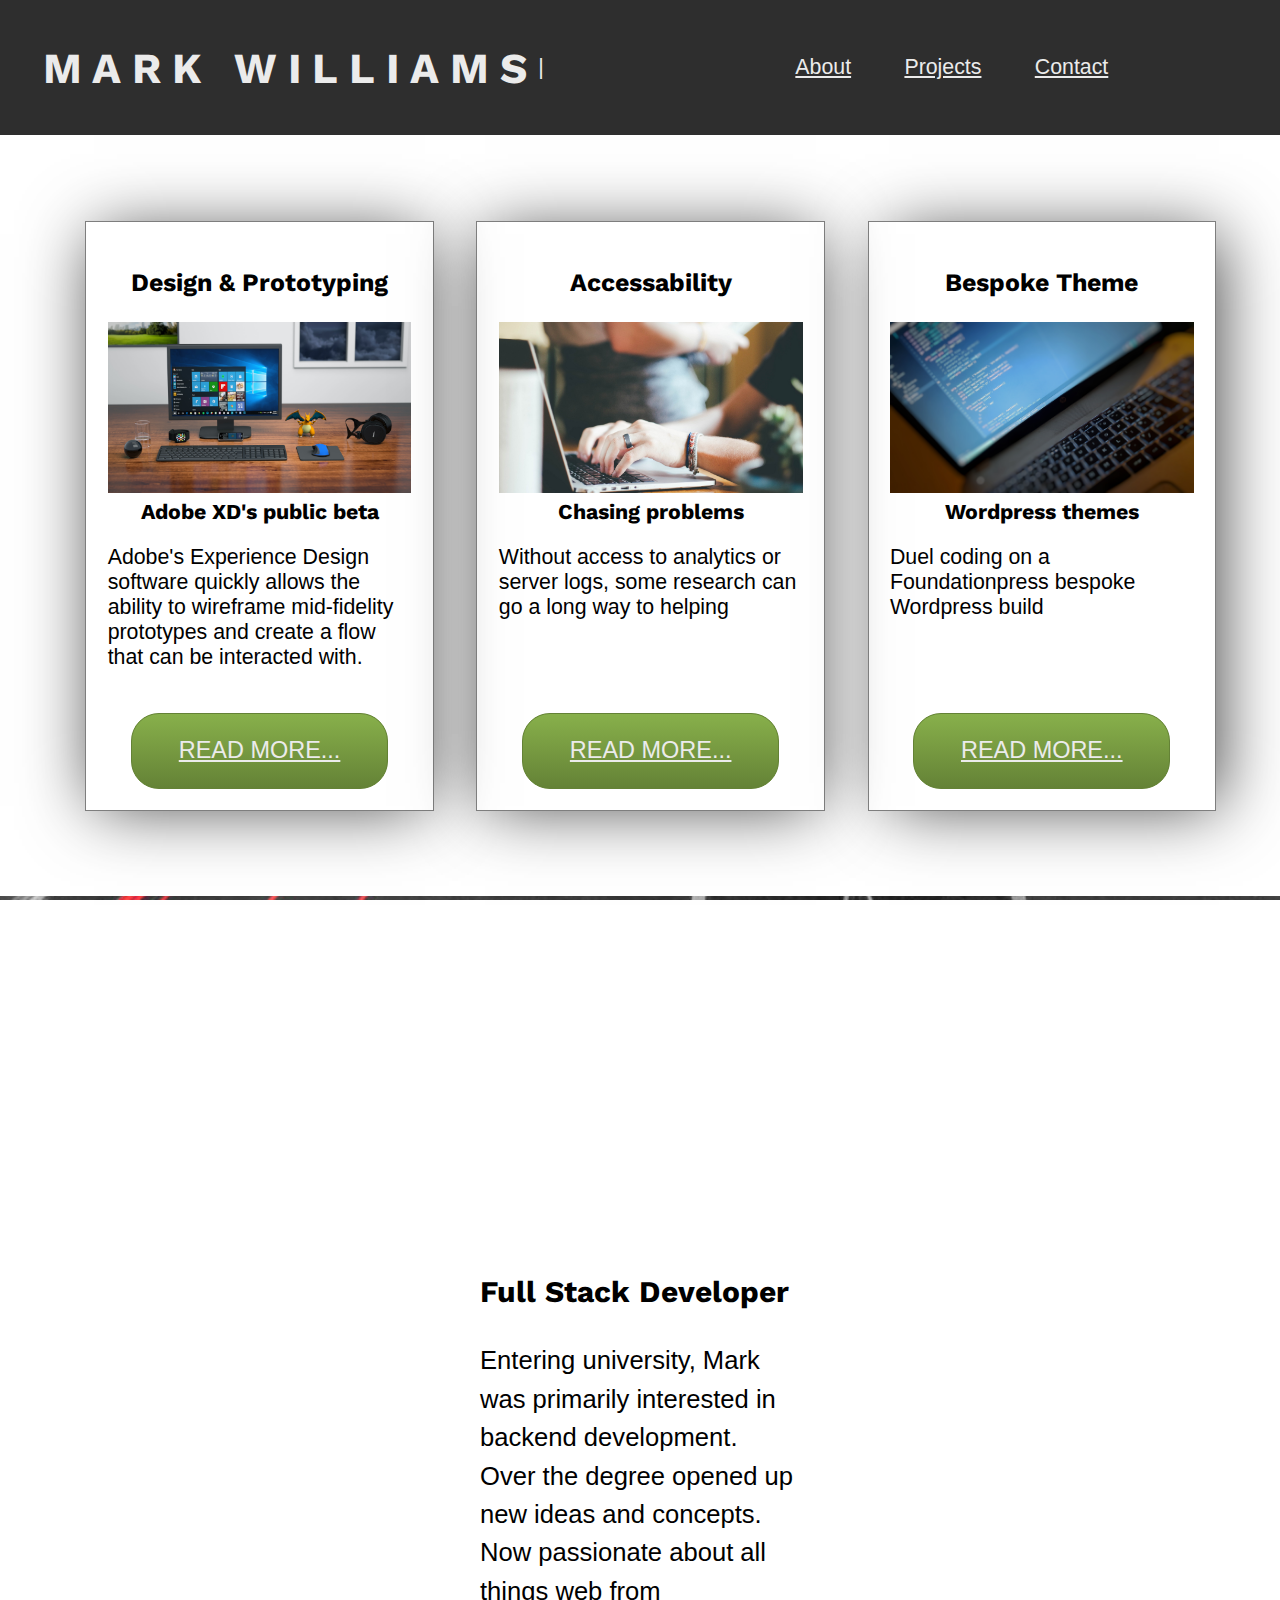
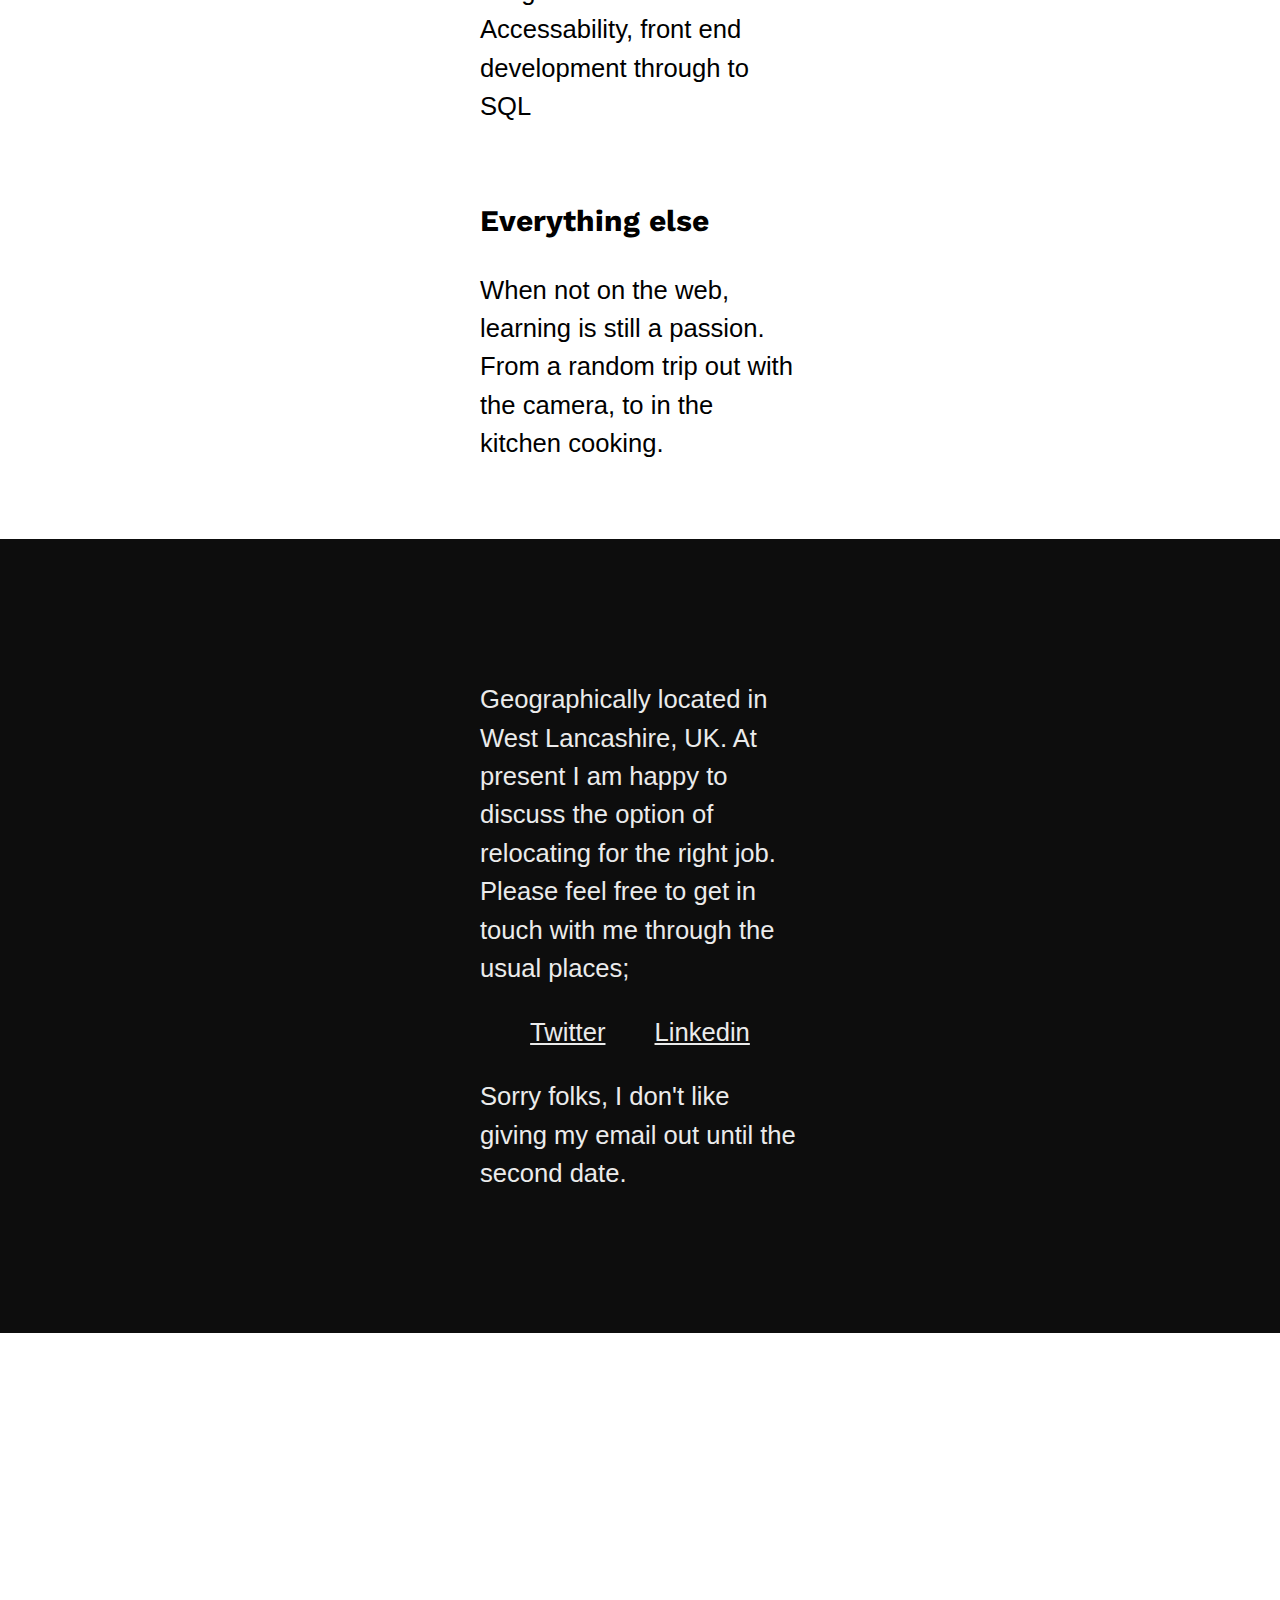
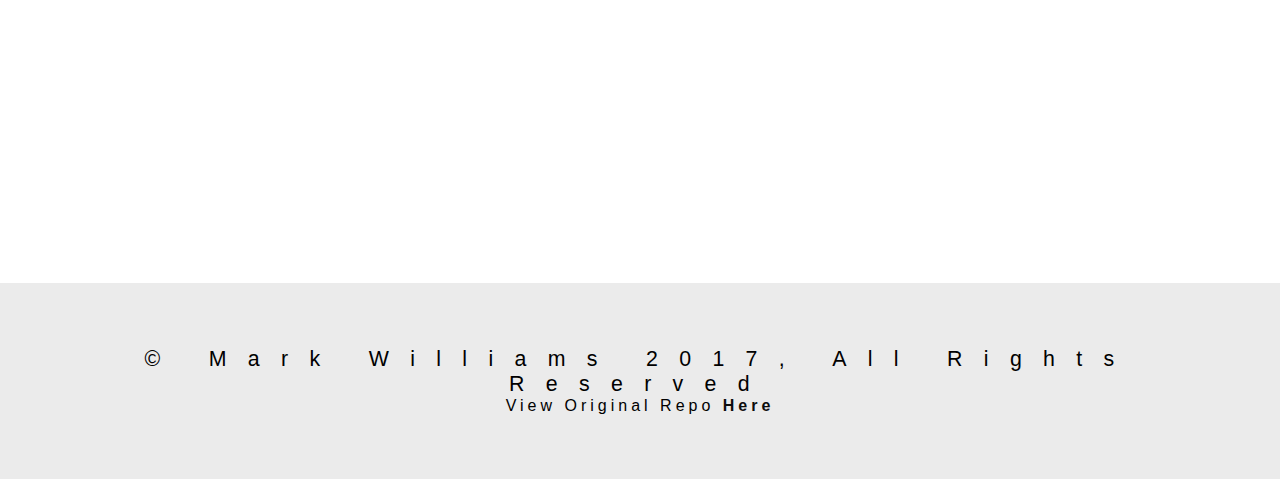
==== commit 3f3e69b5: "updates and 2 project pages" ====
--- a/index.html
+++ b/index.html
@@ -1 +1 @@
-<!DOCTYPE html><html lang="en"><head><meta charset="UTF-8"><meta name="viewport" content="width=device-width,initial-scale=1"><meta http-equiv="X-UA-Compatible" content="ie=edge"><meta name="author" content="Mark Williams"><meta name="description" content="Mark is at heart a full stack developer, but some aspects of front end dev hold a special place."><title>Mark Williams</title><link rel="stylesheet" href="https://cdnjs.cloudflare.com/ajax/libs/font-awesome/4.7.0/css/font-awesome.min.css"><link rel="stylesheet" href="css/styles.min.css"></head><body><header role="banner"><nav role="navigation"><ul><li class="brand"><h1>Mark Williams</h1></li><li><a href="#social">About</a></li><li><a href="#spotlight">Projects</a></li><li><a href="#contact">Contact</a></li></ul></nav></header><section id="spotlight" class="sections"><h2>Project Spotlight</h2><article class="feature fbox"><h3>Design &amp; Prototyping</h3><div class="img-wrap"><img src="images/desktop-pc-peripherals.jpeg" alt="Desktop PC with peripherals and a dinosaur"></div><h4>Adobe XD's public beta</h4><p>Adobe's Experience Design software quickly allows the ability to wireframe mid-fidelity prototypes and create a flow that can be interacted with.</p><a href="http://auntynigel.github.io/prototype.html" class="button">Read more...</a></article><article class="feature fbox"><h3>Accessability</h3><div class="img-wrap"><img src="images/macbook-typing.jpeg" alt="Monitor screen full of code"></div><h4>Chasing problems</h4><p>Without access to analytics or server logs, some research can go a long way to helping</p><a href="" class="button">Read more...</a></article><article class="feature fbox"><h3>Model View Controller</h3><div class="img-wrap"><img src="images/laptop-dev-gulp.jpeg" alt="Using a laptop, drinking coffee"></div><h4>Chasing problems</h4><p>Without access to analytics or server logs, some research can go a long way to helping</p><a href="" class="button">Read more...</a></article></section><article id="social" class="sections"><div class="parallax"></div><section id="description" class="description"><h3>Full Stack Developer</h3><p>Entering university, Mark was primarily interested in backend development. Over the degree opened up new ideas and concepts. Now passionate about all things web from Accessability, front end development through to SQL</p></section><section class="description"><h3>Everything else</h3><p>When not on the web, learning is still a passion. From a random trip out with the camera, to in the kitchen cooking.</p></section></article><section id="contact" class="sections"><div>Please feel free to get in touch with me through the usual places;<ul><li>Twitter</li><li>Linkedin</li></ul></div></section><div class="parallax"></div><footer><p>&copy; Mark Williams 2017, all rights reserved</p><p>View original repo <a href="https://bitbucket.org/williamsmark81/willows/src/876d8f22c0523500f26fae99ee25d7a9c500dc4a/app/?at=master" target="_blank" title="github repo opens in new window">here</a></p></footer></body></html>+<!DOCTYPE html><html lang="en"><head><meta charset="UTF-8"><meta name="viewport" content="width=device-width,initial-scale=1"><meta http-equiv="X-UA-Compatible" content="ie=edge"><meta name="author" content="Mark Williams"><meta name="description" content="Mark is at heart a full stack developer, but some aspects of front end dev hold a special place."><title>Mark Williams</title><link rel="stylesheet" href="https://cdnjs.cloudflare.com/ajax/libs/font-awesome/4.7.0/css/font-awesome.min.css"><link rel="stylesheet" href="css/styles.min.css"><script src="https://ajax.googleapis.com/ajax/libs/jquery/3.2.0/jquery.min.js"></script></head><body><header role="banner"><nav role="navigation"><ul><li class="brand"><h1>Mark Williams</h1></li><li><a href="#social">About</a></li><li><a href="#spotlight">Projects</a></li><li><a href="#contact">Contact</a></li></ul></nav></header><section id="spotlight" class="sections"><h2>Project Spotlight</h2><article class="feature"><h3>Design &amp; Prototyping</h3><div class="img-wrap"><img src="images/desktop-pc-peripherals.jpeg" alt="Desktop PC with peripherals and a dinosaur"></div><h4>Adobe XD's public beta</h4><p>Adobe's Experience Design software quickly allows the ability to wireframe mid-fidelity prototypes and create a flow that can be interacted with.</p><a href="http://auntynigel.github.io/prototype.html" class="button">Read more...</a></article><article class="feature"><h3>Accessability</h3><div class="img-wrap"><img src="images/macbook-typing.jpeg" alt="Monitor screen full of code"></div><h4>Chasing problems</h4><p>Without access to analytics or server logs, some research can go a long way to helping</p><a href="" class="button">Read more...</a></article><article class="feature fbox"><h3>Bespoke Theme</h3><div class="img-wrap"><img src="images/laptop-dev-gulp.jpeg" alt="Using a laptop, drinking coffee"></div><h4>Wordpress themes</h4><p>Duel coding on a Foundationpress bespoke Wordpress build</p><a href="http://auntynigel.github.io/foundations.html" class="button">Read more...</a></article></section><article id="social" class="sections"><div class="parallax"></div><section id="description" class="description"><h3>Full Stack Developer</h3><p>Entering university, Mark was primarily interested in backend development. Over the degree opened up new ideas and concepts. Now passionate about all things web from Accessability, front end development through to SQL</p></section><section class="description"><h3>Everything else</h3><p>When not on the web, learning is still a passion. From a random trip out with the camera, to in the kitchen cooking.</p></section></article><section id="contact" class="sections"><div class="description"><p>Geographically located in West Lancashire, UK. At present I am happy to discuss the option of relocating for the right job.</p><p>Please feel free to get in touch with me through the usual places;</p><ul><li><a href="http://twitter.com/williamsmark81" target="_blank">Twitter</a></li><li><a href="http://uk.linkedin.com/in/williamsmark81" target="_blank">Linkedin</a></li></ul><p>Sorry folks, I don't like giving my email out until the second date.</p></div></section><div class="parallax" id="map"></div><footer><p>&copy; Mark Williams 2017, all rights reserved</p><p>View original repo <a href="https://bitbucket.org/williamsmark81/willows/" target="_blank" title="github repo opens in new window">here</a></p></footer><script src="js/scroll.js"></script></body></html>--- a/css/styles.min.css
+++ b/css/styles.min.css
@@ -1 +1 @@
-@import url("https://fonts.googleapis.com/css?family=Montserrat|Work+Sans:400,700");@keyframes a{0%{opacity:0}}body{font-size:16pt;font-family:Monsterrat,sans-serif;height:100%;margin:0 auto}h1,h2,h3,h4,h5,h6{font-family:Work Sans,sans-serif}*,:after,:before{margin:0;padding:0;box-sizing:border-box}.left{float:left}.right{float:right}a{color:#0d0d0d}a:hover{text-decoration:none}.hide-mob{display:block}.show-mob{display:none}.button{background-color:#88b04b;background-image:-webkit-linear-gradient(top,#88b04b,#648236);background-image:linear-gradient(180deg,#88b04b,#648236);border-radius:28px;color:#ebebeb;font-size:1.1em;padding:1em 2em;text-transform:uppercase;margin-top:auto;text-align:center}.button,.button:hover{border:1px solid #648236}.button:hover{background:#ebebeb;color:#0d0d0d}.fa{padding:.25em;border-radius:10px}.fa:hover{opacity:.7}.fa-flickr{background:#3b5998;color:#fff}.fa-twitter{background:#55acee;color:#fff}.fa-linkedin{background:#0077b5;color:#fff}.fa-flickr{background:#ff0084}.fa-bitbucket{background:#205081;color:#ebebeb}.fa-github{background:#000;color:#ebebeb}header{background:#2e2e2e;color:#ebebeb;margin:0;padding:1em}nav{width:90%;height:100%;margin:1em 0}nav li,nav ul{padding:0;margin:0;list-style:none;min-height:0;display:-ms-flexbox;display:flex}nav ul li a{font-size:1em;color:#ebebeb;margin:auto 1em;padding:.5em .25em;display:block;max-width:5em;box-sizing:content-box}nav li{-webkit-align-items:center;-ms-flex-pack:center;align-items:center}nav li.brand{margin-right:auto;margin-left:1em;text-transform:uppercase;letter-spacing:.5em}nav li.brand:after{content:"|";animation:a 1s infinite alternate}nav li:hover{background:#3f3f3f}nav li.brand{background:none}.blink{animation:a 1s infinite alternate}.sections{-ms-flex-flow:row;flex-flow:row;flex-direction:row}.ps,.sections{width:90%;display:-ms-flexbox;display:flex;margin:3em auto}.ps{-ms-flex-flow:column;flex-flow:column;flex-direction:column}#spotlight h2{display:none}.sections h1,h2,h3,h4,h5,h6{margin-bottom:1em}.feature{-ms-flex:1;flex:1;display:-ms-flexbox;display:flex;-webkit-align-items:center;-ms-flex-pack:center;align-items:center;-ms-flex-flow:column;flex-flow:column;flex-direction:column;padding:1em;border:1px solid #7e7e7e;margin:1em;vertical-align:middle;box-shadow:0 4px 66px -9px rgba(0,0,0,.75)}.feature h2,.feature h3{margin:1em 0}.feature p{margin-bottom:2em}.feature p:nth-child(2){margin-bottom:1em}.feature:first-child{margin-left:0;box-shadow:-12px 4px 66px -9px rgba(0,0,0,.75)}.feature:last-child{margin-right:0;box-shadow:12px 4px 66px -9px rgba(0,0,0,.75)}.img-wrap img{width:100%}.parallax{background-image:url(../images/timelapse-crop.jpg);height:300px;background-attachment:fixed;background-position:50%;background-repeat:no-repeat;background-size:cover}#social{width:100%;height:100%;margin:0 auto;padding:5em auto;display:inline}.description{width:25%;min-width:300px;margin:3em auto;font-size:1.2em;line-height:1.5em}#abilities{margin-top:2em}#social ul,#social ul li{padding:1em;margin:1em;list-style:none;min-height:0;display:-ms-flexbox;display:flex;flex-flow:row wrap;justify-content:space-around;align-self:baseline}#contact{background:#0d0d0d;color:#ebebeb;padding:3em 0;width:100%;position:relative;margin-bottom:-50px}#contact:after,#contact:before{content:"";width:100%;height:100%;position:absolute;background:inherit;z-index:-1;transition:all .5s ease}#contact:before{top:0;transform-origin:right top;transform:skewY(1deg)}#contact:after{bottom:0;transform-origin:right bottom;transform:skewY(1deg)}footer{font-size:1em;background-color:#ebebeb;text-align:center;letter-spacing:1em;text-transform:capitalize;padding:3em 0;width:100%}footer p:nth-child(2){letter-spacing:3pt;font-size:.75em}footer a{text-decoration:none;color:#0d0d0d;font-weight:bolder}footer a:hover{text-decoration:underline}.auto,.cm{margin:auto}.cm{display:-ms-flexbox;display:flex;-webkit-align-items:center;-ms-flex-pack:center;align-items:center;-ms-flex-flow:column;flex-flow:column;flex-direction:column;width:50%;min-width:300px}.study p{margin:1em 0;font-size:1.2em}.row{display:-ms-flexbox;display:flex;-webkit-align-items:center;-ms-flex-pack:center;align-items:center;width:100%}.row iframe{margin:2em;margin:auto;width:315px;height:auto}@media only screen and (max-width:720px){body{display:-ms-flexbox;display:flex;-ms-flex-flow:column;flex-flow:column;flex-direction:column}header{-ms-flex-order:1;order:1}#prototype,#social{-ms-flex-order:2;order:2}#spotlight{-ms-flex-order:3;order:3}#contact{-ms-flex-order:4;order:4}footer{-ms-flex-order:5;order:5}nav ul{-ms-flex-flow:column;flex-flow:column;flex-direction:column;font-size:.8em;-ms-flex-order:1;order:1}nav ul li.brand{-ms-flex-order:2;order:2}nav ul li.brand h2{font-size:1.2em}nav{margin-top:0;margin-bottom:1em}nav li{margin-bottom:.25em}nav ul li a{max-width:100%;width:100%;display:inline-block;text-align:center;margin:0;text-transform:uppercase;border-bottom:1px solid #000}#spotlight{-ms-flex-flow:column;flex-flow:column;flex-direction:column;width:99%}.feature{padding:0 auto;margin:1em}#spotlight h2{display:inline}.feature:first-child{margin-left:1em;box-shadow:0 4px 66px -9px rgba(0,0,0,.75)}.feature:first-child,.feature:first-child img{border-radius:0}.feature:last-child{margin-right:1em;box-shadow:0 4px 66px -9px rgba(0,0,0,.75)}.feature:last-child,.feature:last-child img{border-radius:0}.button{font-weight:bolder;text-align:center;padding:1em}.parallax{display:none}#description{columns:1;margin:1em}#social{width:90%}.row{display:-ms-flexbox;display:flex;-ms-flex-flow:column;flex-flow:column;flex-direction:column;-webkit-align-items:center;-ms-flex-pack:center;align-items:center;width:100%}.row iframe{margin:auto;width:95%;margin-top:2em}footer{font-size:.8em p}.hide-mob,footer :nth-child(2){display:none}.show-mob{display:inline}}+@import url("https://fonts.googleapis.com/css?family=Montserrat|Work+Sans:400,700");@keyframes a{0%{opacity:0}}.auto,.cm{margin:auto}.cm{display:-ms-flexbox;display:flex;-webkit-align-items:center;-ms-flex-pack:center;align-items:center;-ms-flex-flow:column;flex-flow:column;flex-direction:column;width:50%;min-width:300px}.study p{margin:1em 0;font-size:1.2em}.row{display:-ms-flexbox;display:flex;-webkit-align-items:center;-ms-flex-pack:center;align-items:center;width:100%}.row iframe{margin:2em;margin:auto;width:315px;height:auto}.gallery{display:-ms-flexbox;display:flex;width:75%;margin:auto;-ms-flex-flow:row wrap;flex-flow:row wrap;-webkit-align-items:center;-ms-flex-pack:center;align-items:center}.art,.gallery{flex-direction:row}.art{-ms-flex-flow:row;flex-flow:row;margin:1em;width:200px}.art img{width:100%;transition:all .3s ease-in-out}.art:hover img{z-index:1;transform:scale(1.5)}body{font-size:16pt;font-family:Monsterrat,sans-serif;height:100%;margin:0 auto}h1,h2,h3,h4,h5,h6{font-family:Work Sans,sans-serif}*,:after,:before{margin:0;padding:0;box-sizing:border-box}.left{float:left}.right{float:right}a{color:#0d0d0d}a:hover{text-decoration:none}ul li{list-style-type:none}.hide-mob{display:block}.show-mob{display:none}.button{background-color:#88b04b;background-image:-webkit-linear-gradient(top,#88b04b,#648236);background-image:linear-gradient(180deg,#88b04b,#648236);border-radius:28px;color:#ebebeb;font-size:1.1em;padding:1em 2em;text-transform:uppercase;margin-top:auto;text-align:center}.button,.button:hover{border:1px solid #648236}.button:hover{background:#ebebeb;color:#0d0d0d}.fa{padding:.25em;border-radius:10px}.fa:hover{opacity:.7}.fa-flickr{background:#3b5998;color:#fff}.fa-twitter{background:#55acee;color:#fff}.fa-linkedin{background:#0077b5;color:#fff}.fa-flickr{background:#ff0084}.fa-bitbucket{background:#205081;color:#ebebeb}.fa-github{background:#000;color:#ebebeb}header{background:#2e2e2e;color:#ebebeb;margin:0;padding:1em}nav{width:90%;height:100%;margin:1em 0}nav li,nav ul{padding:0;margin:0;list-style:none;min-height:0;display:-ms-flexbox;display:flex}nav ul li a{font-size:1em;color:#ebebeb;margin:auto 1em;padding:.5em .25em;display:block;max-width:5em;box-sizing:content-box}nav li{-webkit-align-items:center;-ms-flex-pack:center;align-items:center}nav li.brand{margin-right:auto;margin-left:1em;text-transform:uppercase;letter-spacing:.5em}nav li.brand:after{content:"|";animation:a 1s infinite alternate}nav li:hover{background:#3f3f3f}nav li.brand{background:none}.blink{animation:a 1s infinite alternate}.sections{-ms-flex-flow:row;flex-flow:row;flex-direction:row}.ps,.sections{width:90%;display:-ms-flexbox;display:flex;margin:3em auto}.ps{-ms-flex-flow:column;flex-flow:column;flex-direction:column}#spotlight h2{display:none}.sections h1,h2,h3,h4,h5,h6{margin-bottom:1em}.feature{-ms-flex:1;flex:1;display:-ms-flexbox;display:flex;-webkit-align-items:center;-ms-flex-pack:center;align-items:center;-ms-flex-flow:column;flex-flow:column;flex-direction:column;padding:1em;border:1px solid #7e7e7e;margin:1em;vertical-align:middle;box-shadow:0 4px 66px -9px rgba(0,0,0,.75)}.feature h2,.feature h3{margin:1em 0}.feature p{margin-bottom:2em}.feature p:nth-child(2){margin-bottom:1em}.feature:first-child{margin-left:0;box-shadow:-12px 4px 66px -9px rgba(0,0,0,.75)}.feature:last-child{margin-right:0;box-shadow:12px 4px 66px -9px rgba(0,0,0,.75)}.img-wrap img{width:100%}.parallax{background-image:url(../images/timelapse-crop.jpg);height:300px;background-attachment:fixed;background-position:50%;background-repeat:no-repeat;background-size:cover}.parallax#map{background-image:url(../images/nw-map.png);height:600px}#social{width:100%;height:100%;margin:0 auto;padding:5em auto;display:inline}.description{width:25%;min-width:300px;margin:3em auto;font-size:1.2em;line-height:1.5em}#abilities{margin-top:2em}#social ul,#social ul li{padding:1em;margin:1em;list-style:none;min-height:0;display:-ms-flexbox;display:flex;flex-flow:row wrap;justify-content:space-around;align-self:baseline}#contact{width:100%;background:#0d0d0d;color:#ebebeb;padding:3em 0;margin-bottom:-50px}#contact ul{display:-ms-flexbox;display:flex;margin:1em}#contact ul li{margin:auto}#contact ul li a:active,#contact ul li a:hover,#contact ul li a:link,#contact ul li a:visited{color:#ebebeb}footer{font-size:1em;background-color:#ebebeb;text-align:center;letter-spacing:1em;text-transform:capitalize;padding:3em 0;width:100%}footer p:nth-child(2){letter-spacing:3pt;font-size:.75em}footer a{text-decoration:none;color:#0d0d0d;font-weight:bolder}footer a:hover{text-decoration:underline}@media only screen and (max-width:720px){body{display:-ms-flexbox;display:flex;-ms-flex-flow:column;flex-flow:column;flex-direction:column}header{-ms-flex-order:1;order:1}#prototype,#social{-ms-flex-order:2;order:2}#spotlight{-ms-flex-order:3;order:3}#contact{-ms-flex-order:4;order:4}footer{-ms-flex-order:5;order:5}nav ul{-ms-flex-flow:column;flex-flow:column;flex-direction:column;font-size:.8em;-ms-flex-order:1;order:1}nav ul li.brand{-ms-flex-order:2;order:2}nav ul li.brand h2{font-size:1.2em}nav{margin-top:0;margin-bottom:1em}nav li{margin-bottom:.25em}nav ul li a{max-width:100%;width:100%;display:inline-block;text-align:center;margin:0;text-transform:uppercase;border-bottom:1px solid #000}#spotlight{-ms-flex-flow:column;flex-flow:column;flex-direction:column;width:99%}.feature{padding:0 auto;margin:1em}#spotlight h2{display:inline}.feature:first-child{margin-left:1em;box-shadow:0 4px 66px -9px rgba(0,0,0,.75)}.feature:first-child,.feature:first-child img{border-radius:0}.feature:last-child{margin-right:1em;box-shadow:0 4px 66px -9px rgba(0,0,0,.75)}.feature:last-child,.feature:last-child img{border-radius:0}.button{font-weight:bolder;text-align:center;padding:1em}.parallax{display:none}#description{columns:1;margin:1em}#social{width:90%}.row{display:-ms-flexbox;display:flex;-ms-flex-flow:column;flex-flow:column;flex-direction:column;-webkit-align-items:center;-ms-flex-pack:center;align-items:center;width:100%}.row iframe{margin:auto;width:95%;margin-top:2em}footer{font-size:.8em p}.hide-mob,footer :nth-child(2){display:none}.show-mob{display:inline}.cm img{max-width:300px;margin:auto}}#modal{left:50%;margin:-250px 0 0 -32%;opacity:0;position:absolute;top:-50%;visibility:hidden;width:65%;box-shadow:0 3px 7px rgba(0,0,0,.25);box-sizing:border-box;transition:all .4s ease-in-out;-moz-transition:all .4s ease-in-out;-webkit-transition:all .4s ease-in-out}#modal:target{opacity:1;top:50%;visibility:visible}#modal .btn{float:right}#modal .copy,#modal .footer,#modal .header{padding:10px;color:#0d0d0d}.modal-content{position:relative;z-index:3;border-radius:5px;color:#0d0d0d}#modal .copy,.modal-content{background:#ebebeb}#modal .overlay{background-color:#000;background:rgba(0,0,0,.8);height:100%;left:0;position:fixed;top:0;width:100%;z-index:2}.copy a{color:#0d0d0d;text-decoration:none;display:inline-block;padding:5px 10px;border-radius:5px;background-color:#4f8a10}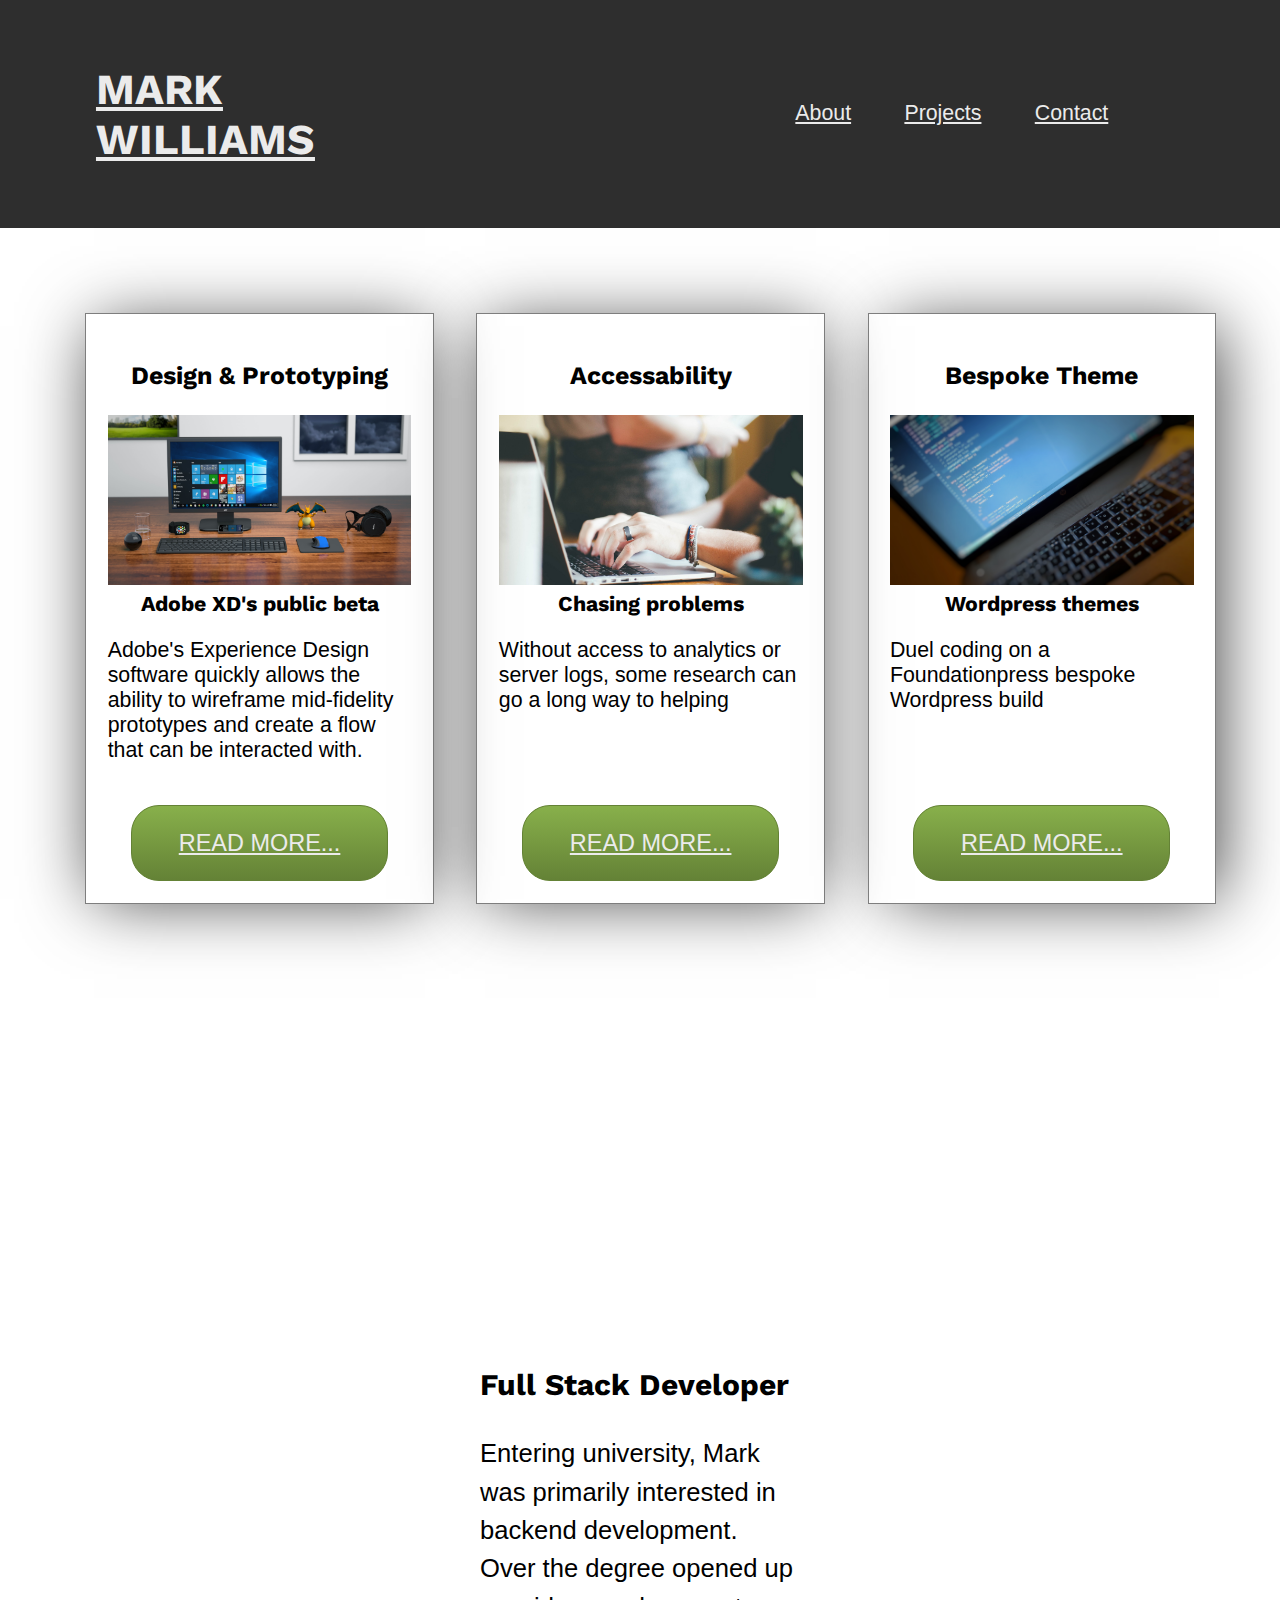
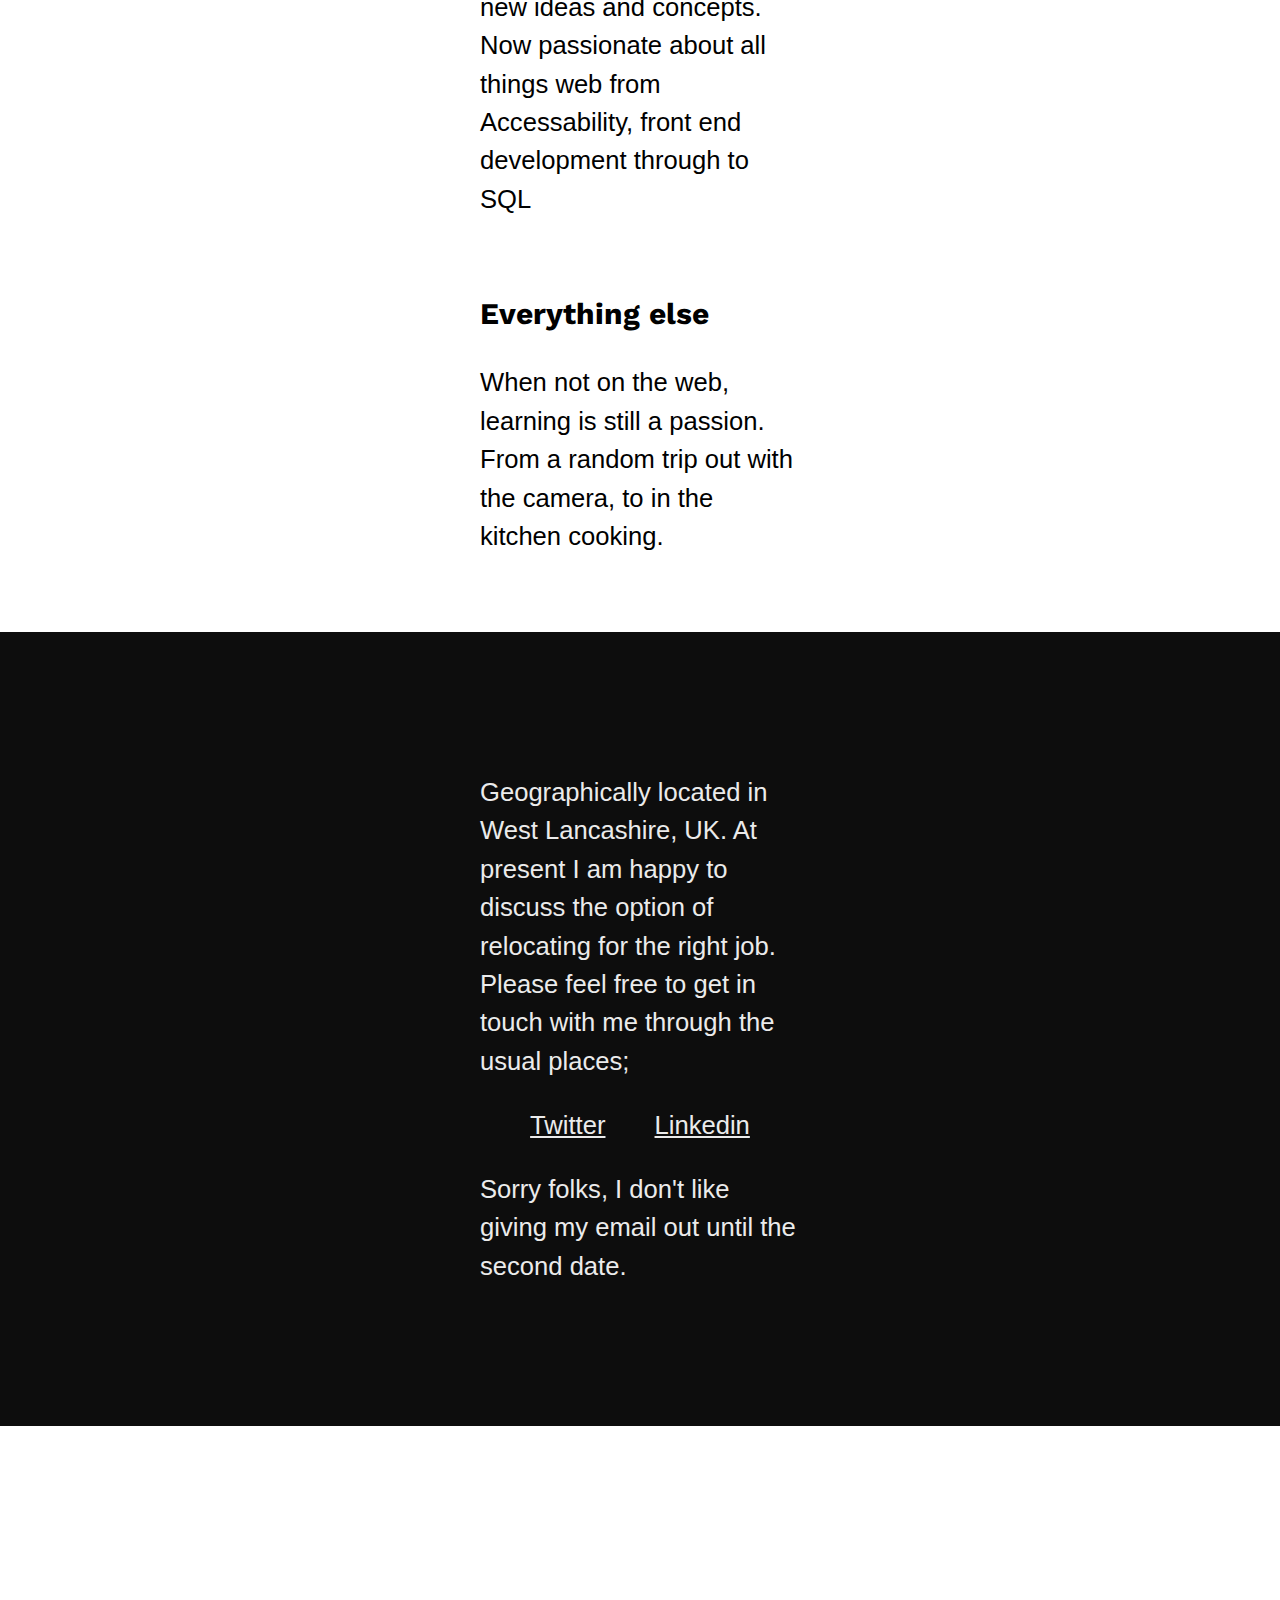
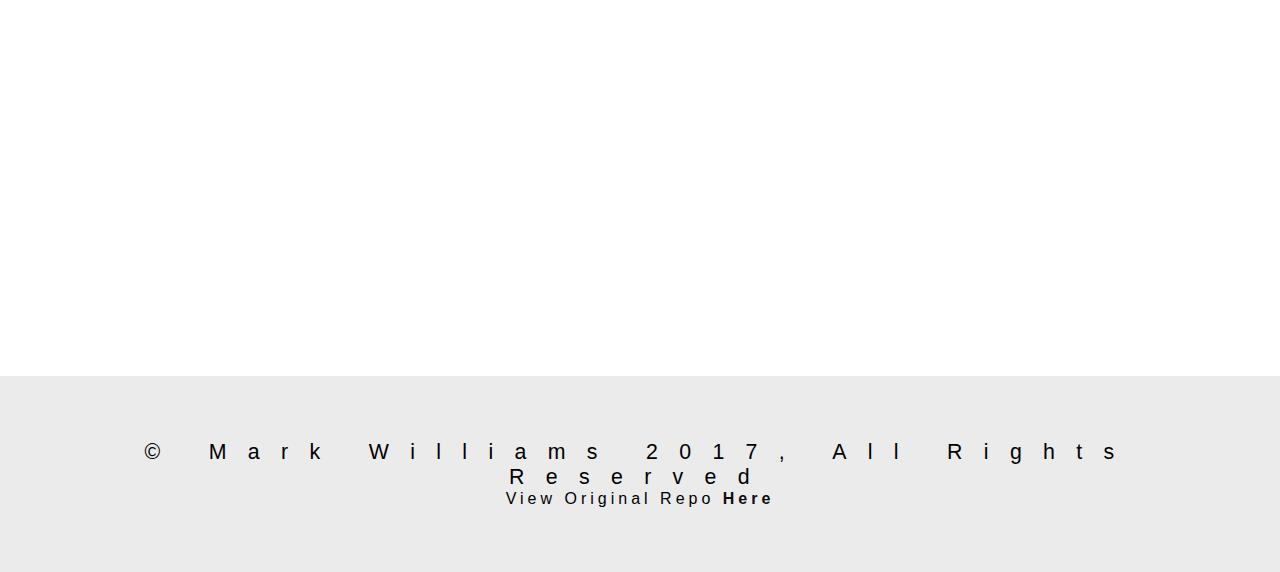
==== commit ff98b895: "working on last page redux" ====
--- a/index.html
+++ b/index.html
@@ -1 +1 @@
-<!DOCTYPE html><html lang="en"><head><meta charset="UTF-8"><meta name="viewport" content="width=device-width,initial-scale=1"><meta http-equiv="X-UA-Compatible" content="ie=edge"><meta name="author" content="Mark Williams"><meta name="description" content="Mark is at heart a full stack developer, but some aspects of front end dev hold a special place."><title>Mark Williams</title><link rel="stylesheet" href="https://cdnjs.cloudflare.com/ajax/libs/font-awesome/4.7.0/css/font-awesome.min.css"><link rel="stylesheet" href="css/styles.min.css"><script src="https://ajax.googleapis.com/ajax/libs/jquery/3.2.0/jquery.min.js"></script></head><body><header role="banner"><nav role="navigation"><ul><li class="brand"><h1>Mark Williams</h1></li><li><a href="#social">About</a></li><li><a href="#spotlight">Projects</a></li><li><a href="#contact">Contact</a></li></ul></nav></header><section id="spotlight" class="sections"><h2>Project Spotlight</h2><article class="feature"><h3>Design &amp; Prototyping</h3><div class="img-wrap"><img src="images/desktop-pc-peripherals.jpeg" alt="Desktop PC with peripherals and a dinosaur"></div><h4>Adobe XD's public beta</h4><p>Adobe's Experience Design software quickly allows the ability to wireframe mid-fidelity prototypes and create a flow that can be interacted with.</p><a href="http://auntynigel.github.io/prototype.html" class="button">Read more...</a></article><article class="feature"><h3>Accessability</h3><div class="img-wrap"><img src="images/macbook-typing.jpeg" alt="Monitor screen full of code"></div><h4>Chasing problems</h4><p>Without access to analytics or server logs, some research can go a long way to helping</p><a href="" class="button">Read more...</a></article><article class="feature fbox"><h3>Bespoke Theme</h3><div class="img-wrap"><img src="images/laptop-dev-gulp.jpeg" alt="Using a laptop, drinking coffee"></div><h4>Wordpress themes</h4><p>Duel coding on a Foundationpress bespoke Wordpress build</p><a href="http://auntynigel.github.io/foundations.html" class="button">Read more...</a></article></section><article id="social" class="sections"><div class="parallax"></div><section id="description" class="description"><h3>Full Stack Developer</h3><p>Entering university, Mark was primarily interested in backend development. Over the degree opened up new ideas and concepts. Now passionate about all things web from Accessability, front end development through to SQL</p></section><section class="description"><h3>Everything else</h3><p>When not on the web, learning is still a passion. From a random trip out with the camera, to in the kitchen cooking.</p></section></article><section id="contact" class="sections"><div class="description"><p>Geographically located in West Lancashire, UK. At present I am happy to discuss the option of relocating for the right job.</p><p>Please feel free to get in touch with me through the usual places;</p><ul><li><a href="http://twitter.com/williamsmark81" target="_blank">Twitter</a></li><li><a href="http://uk.linkedin.com/in/williamsmark81" target="_blank">Linkedin</a></li></ul><p>Sorry folks, I don't like giving my email out until the second date.</p></div></section><div class="parallax" id="map"></div><footer><p>&copy; Mark Williams 2017, all rights reserved</p><p>View original repo <a href="https://bitbucket.org/williamsmark81/willows/" target="_blank" title="github repo opens in new window">here</a></p></footer><script src="js/scroll.js"></script></body></html>+<!DOCTYPE html><html lang="en"><head><meta charset="UTF-8"><meta name="viewport" content="width=device-width,initial-scale=1"><meta http-equiv="X-UA-Compatible" content="ie=edge"><meta name="author" content="Mark Williams"><meta name="description" content="Mark is at heart a full stack developer, but some aspects of front end dev hold a special place."><title>Mark Williams</title><link rel="stylesheet" href="https://cdnjs.cloudflare.com/ajax/libs/font-awesome/4.7.0/css/font-awesome.min.css"><link rel="stylesheet" href="css/styles.min.css"><script src="https://ajax.googleapis.com/ajax/libs/jquery/3.2.0/jquery.min.js"></script></head><body><header role="banner"><nav role="navigation"><ul><li class="brand"><h1><a href="http://auntynigel.github.io">Mark Williams</a></h1></li><li><a href="#social">About</a></li><li><a href="#spotlight">Projects</a></li><li><a href="#contact">Contact</a></li></ul></nav></header><section id="spotlight" class="sections"><h2>Project Spotlight</h2><article class="feature"><h3>Design &amp; Prototyping</h3><div class="img-wrap"><img src="images/desktop-pc-peripherals.jpeg" alt="Desktop PC with peripherals and a dinosaur"></div><h4>Adobe XD's public beta</h4><p>Adobe's Experience Design software quickly allows the ability to wireframe mid-fidelity prototypes and create a flow that can be interacted with.</p><a href="http://auntynigel.github.io/prototype.html" class="button">Read more...</a></article><article class="feature"><h3>Accessability</h3><div class="img-wrap"><img src="images/macbook-typing.jpeg" alt="Monitor screen full of code"></div><h4>Chasing problems</h4><p>Without access to analytics or server logs, some research can go a long way to helping</p><a href="" class="button">Read more...</a></article><article class="feature fbox"><h3>Bespoke Theme</h3><div class="img-wrap"><img src="images/laptop-dev-gulp.jpeg" alt="Using a laptop, drinking coffee"></div><h4>Wordpress themes</h4><p>Duel coding on a Foundationpress bespoke Wordpress build</p><a href="http://auntynigel.github.io/foundations.html" class="button">Read more...</a></article></section><article id="social" class="sections"><div class="parallax"></div><section id="description" class="description"><h3>Full Stack Developer</h3><p>Entering university, Mark was primarily interested in backend development. Over the degree opened up new ideas and concepts. Now passionate about all things web from Accessability, front end development through to SQL</p></section><section class="description"><h3>Everything else</h3><p>When not on the web, learning is still a passion. From a random trip out with the camera, to in the kitchen cooking.</p></section></article><section id="contact" class="sections"><div class="description"><p>Geographically located in West Lancashire, UK. At present I am happy to discuss the option of relocating for the right job.</p><p>Please feel free to get in touch with me through the usual places;</p><ul><li><a href="http://twitter.com/williamsmark81" target="_blank">Twitter</a></li><li><a href="http://uk.linkedin.com/in/williamsmark81" target="_blank">Linkedin</a></li></ul><p>Sorry folks, I don't like giving my email out until the second date.</p></div></section><div class="parallax" id="map"></div><footer><p>&copy; Mark Williams 2017, all rights reserved</p><p>View original repo <a href="https://bitbucket.org/williamsmark81/willows/" target="_blank" title="github repo opens in new window">here</a></p></footer><script src="js/scroll.js"></script></body></html>--- a/css/styles.min.css
+++ b/css/styles.min.css
@@ -1 +1 @@
-@import url("https://fonts.googleapis.com/css?family=Montserrat|Work+Sans:400,700");@keyframes a{0%{opacity:0}}.auto,.cm{margin:auto}.cm{display:-ms-flexbox;display:flex;-webkit-align-items:center;-ms-flex-pack:center;align-items:center;-ms-flex-flow:column;flex-flow:column;flex-direction:column;width:50%;min-width:300px}.study p{margin:1em 0;font-size:1.2em}.row{display:-ms-flexbox;display:flex;-webkit-align-items:center;-ms-flex-pack:center;align-items:center;width:100%}.row iframe{margin:2em;margin:auto;width:315px;height:auto}.gallery{display:-ms-flexbox;display:flex;width:75%;margin:auto;-ms-flex-flow:row wrap;flex-flow:row wrap;-webkit-align-items:center;-ms-flex-pack:center;align-items:center}.art,.gallery{flex-direction:row}.art{-ms-flex-flow:row;flex-flow:row;margin:1em;width:200px}.art img{width:100%;transition:all .3s ease-in-out}.art:hover img{z-index:1;transform:scale(1.5)}body{font-size:16pt;font-family:Monsterrat,sans-serif;height:100%;margin:0 auto}h1,h2,h3,h4,h5,h6{font-family:Work Sans,sans-serif}*,:after,:before{margin:0;padding:0;box-sizing:border-box}.left{float:left}.right{float:right}a{color:#0d0d0d}a:hover{text-decoration:none}ul li{list-style-type:none}.hide-mob{display:block}.show-mob{display:none}.button{background-color:#88b04b;background-image:-webkit-linear-gradient(top,#88b04b,#648236);background-image:linear-gradient(180deg,#88b04b,#648236);border-radius:28px;color:#ebebeb;font-size:1.1em;padding:1em 2em;text-transform:uppercase;margin-top:auto;text-align:center}.button,.button:hover{border:1px solid #648236}.button:hover{background:#ebebeb;color:#0d0d0d}.fa{padding:.25em;border-radius:10px}.fa:hover{opacity:.7}.fa-flickr{background:#3b5998;color:#fff}.fa-twitter{background:#55acee;color:#fff}.fa-linkedin{background:#0077b5;color:#fff}.fa-flickr{background:#ff0084}.fa-bitbucket{background:#205081;color:#ebebeb}.fa-github{background:#000;color:#ebebeb}header{background:#2e2e2e;color:#ebebeb;margin:0;padding:1em}nav{width:90%;height:100%;margin:1em 0}nav li,nav ul{padding:0;margin:0;list-style:none;min-height:0;display:-ms-flexbox;display:flex}nav ul li a{font-size:1em;color:#ebebeb;margin:auto 1em;padding:.5em .25em;display:block;max-width:5em;box-sizing:content-box}nav li{-webkit-align-items:center;-ms-flex-pack:center;align-items:center}nav li.brand{margin-right:auto;margin-left:1em;text-transform:uppercase;letter-spacing:.5em}nav li.brand:after{content:"|";animation:a 1s infinite alternate}nav li:hover{background:#3f3f3f}nav li.brand{background:none}.blink{animation:a 1s infinite alternate}.sections{-ms-flex-flow:row;flex-flow:row;flex-direction:row}.ps,.sections{width:90%;display:-ms-flexbox;display:flex;margin:3em auto}.ps{-ms-flex-flow:column;flex-flow:column;flex-direction:column}#spotlight h2{display:none}.sections h1,h2,h3,h4,h5,h6{margin-bottom:1em}.feature{-ms-flex:1;flex:1;display:-ms-flexbox;display:flex;-webkit-align-items:center;-ms-flex-pack:center;align-items:center;-ms-flex-flow:column;flex-flow:column;flex-direction:column;padding:1em;border:1px solid #7e7e7e;margin:1em;vertical-align:middle;box-shadow:0 4px 66px -9px rgba(0,0,0,.75)}.feature h2,.feature h3{margin:1em 0}.feature p{margin-bottom:2em}.feature p:nth-child(2){margin-bottom:1em}.feature:first-child{margin-left:0;box-shadow:-12px 4px 66px -9px rgba(0,0,0,.75)}.feature:last-child{margin-right:0;box-shadow:12px 4px 66px -9px rgba(0,0,0,.75)}.img-wrap img{width:100%}.parallax{background-image:url(../images/timelapse-crop.jpg);height:300px;background-attachment:fixed;background-position:50%;background-repeat:no-repeat;background-size:cover}.parallax#map{background-image:url(../images/nw-map.png);height:600px}#social{width:100%;height:100%;margin:0 auto;padding:5em auto;display:inline}.description{width:25%;min-width:300px;margin:3em auto;font-size:1.2em;line-height:1.5em}#abilities{margin-top:2em}#social ul,#social ul li{padding:1em;margin:1em;list-style:none;min-height:0;display:-ms-flexbox;display:flex;flex-flow:row wrap;justify-content:space-around;align-self:baseline}#contact{width:100%;background:#0d0d0d;color:#ebebeb;padding:3em 0;margin-bottom:-50px}#contact ul{display:-ms-flexbox;display:flex;margin:1em}#contact ul li{margin:auto}#contact ul li a:active,#contact ul li a:hover,#contact ul li a:link,#contact ul li a:visited{color:#ebebeb}footer{font-size:1em;background-color:#ebebeb;text-align:center;letter-spacing:1em;text-transform:capitalize;padding:3em 0;width:100%}footer p:nth-child(2){letter-spacing:3pt;font-size:.75em}footer a{text-decoration:none;color:#0d0d0d;font-weight:bolder}footer a:hover{text-decoration:underline}@media only screen and (max-width:720px){body{display:-ms-flexbox;display:flex;-ms-flex-flow:column;flex-flow:column;flex-direction:column}header{-ms-flex-order:1;order:1}#prototype,#social{-ms-flex-order:2;order:2}#spotlight{-ms-flex-order:3;order:3}#contact{-ms-flex-order:4;order:4}footer{-ms-flex-order:5;order:5}nav ul{-ms-flex-flow:column;flex-flow:column;flex-direction:column;font-size:.8em;-ms-flex-order:1;order:1}nav ul li.brand{-ms-flex-order:2;order:2}nav ul li.brand h2{font-size:1.2em}nav{margin-top:0;margin-bottom:1em}nav li{margin-bottom:.25em}nav ul li a{max-width:100%;width:100%;display:inline-block;text-align:center;margin:0;text-transform:uppercase;border-bottom:1px solid #000}#spotlight{-ms-flex-flow:column;flex-flow:column;flex-direction:column;width:99%}.feature{padding:0 auto;margin:1em}#spotlight h2{display:inline}.feature:first-child{margin-left:1em;box-shadow:0 4px 66px -9px rgba(0,0,0,.75)}.feature:first-child,.feature:first-child img{border-radius:0}.feature:last-child{margin-right:1em;box-shadow:0 4px 66px -9px rgba(0,0,0,.75)}.feature:last-child,.feature:last-child img{border-radius:0}.button{font-weight:bolder;text-align:center;padding:1em}.parallax{display:none}#description{columns:1;margin:1em}#social{width:90%}.row{display:-ms-flexbox;display:flex;-ms-flex-flow:column;flex-flow:column;flex-direction:column;-webkit-align-items:center;-ms-flex-pack:center;align-items:center;width:100%}.row iframe{margin:auto;width:95%;margin-top:2em}footer{font-size:.8em p}.hide-mob,footer :nth-child(2){display:none}.show-mob{display:inline}.cm img{max-width:300px;margin:auto}}#modal{left:50%;margin:-250px 0 0 -32%;opacity:0;position:absolute;top:-50%;visibility:hidden;width:65%;box-shadow:0 3px 7px rgba(0,0,0,.25);box-sizing:border-box;transition:all .4s ease-in-out;-moz-transition:all .4s ease-in-out;-webkit-transition:all .4s ease-in-out}#modal:target{opacity:1;top:50%;visibility:visible}#modal .btn{float:right}#modal .copy,#modal .footer,#modal .header{padding:10px;color:#0d0d0d}.modal-content{position:relative;z-index:3;border-radius:5px;color:#0d0d0d}#modal .copy,.modal-content{background:#ebebeb}#modal .overlay{background-color:#000;background:rgba(0,0,0,.8);height:100%;left:0;position:fixed;top:0;width:100%;z-index:2}.copy a{color:#0d0d0d;text-decoration:none;display:inline-block;padding:5px 10px;border-radius:5px;background-color:#4f8a10}+@import url("https://fonts.googleapis.com/css?family=Montserrat|Work+Sans:400,700");@keyframes a{0%{opacity:0}}.auto,.cm{margin:auto}.cm{display:-ms-flexbox;display:flex;-webkit-align-items:center;-ms-flex-pack:center;align-items:center;-ms-flex-flow:column;flex-flow:column;flex-direction:column;width:50%;min-width:300px}.study p{margin:1em 0;font-size:1.2em}.row{display:-ms-flexbox;display:flex;-webkit-align-items:center;-ms-flex-pack:center;align-items:center;width:100%}.row iframe{margin:2em;margin:auto;width:315px;height:auto}.gallery{display:-ms-flexbox;display:flex;width:75%;margin:auto;-ms-flex-flow:row wrap;flex-flow:row wrap;-webkit-align-items:center;-ms-flex-pack:center;align-items:center}.art,.gallery{flex-direction:row}.art{-ms-flex-flow:row;flex-flow:row;margin:1em;width:200px}.art.map,.art img{width:100%}.art img{transition:all .3s ease-in-out}.art:hover img{z-index:1;transform:scale(1.5)}body{font-size:16pt;font-family:Monsterrat,sans-serif;height:100%;margin:0 auto}h1,h2,h3,h4,h5,h6{font-family:Work Sans,sans-serif}*,:after,:before{margin:0;padding:0;box-sizing:border-box}.left{float:left}.right{float:right}a{color:#0d0d0d}a:hover{text-decoration:none}ul li{list-style-type:none}.hide-mob{display:block}.show-mob{display:none}.button{background-color:#88b04b;background-image:-webkit-linear-gradient(top,#88b04b,#648236);background-image:linear-gradient(180deg,#88b04b,#648236);border-radius:28px;color:#ebebeb;font-size:1.1em;padding:1em 2em;text-transform:uppercase;margin-top:auto;text-align:center}.button,.button:hover{border:1px solid #648236}.button:hover{background:#ebebeb;color:#0d0d0d}.fa{padding:.25em;border-radius:10px}.fa:hover{opacity:.7}.fa-flickr{background:#3b5998;color:#fff}.fa-twitter{background:#55acee;color:#fff}.fa-linkedin{background:#0077b5;color:#fff}.fa-flickr{background:#ff0084}.fa-bitbucket{background:#205081;color:#ebebeb}.fa-github{background:#000;color:#ebebeb}header{background:#2e2e2e;color:#ebebeb;margin:0;padding:1em}nav{width:90%;height:100%;margin:1em 0}nav li,nav ul{padding:0;margin:0;list-style:none;min-height:0;display:-ms-flexbox;display:flex}nav ul li a{font-size:1em;color:#ebebeb;margin:auto 1em;padding:.5em .25em;display:block;max-width:5em;box-sizing:content-box}nav li{-webkit-align-items:center;-ms-flex-pack:center;align-items:center}nav li.brand{margin-right:auto;margin-left:1em;text-transform:uppercase}nav li:hover{background:#3f3f3f}nav li.brand{background:none}.blink{animation:a 1s infinite alternate}.sections{-ms-flex-flow:row;flex-flow:row;flex-direction:row}.ps,.sections{width:90%;display:-ms-flexbox;display:flex;margin:3em auto}.ps{-ms-flex-flow:column;flex-flow:column;flex-direction:column}#spotlight h2{display:none}.sections h1,h2,h3,h4,h5,h6{margin-bottom:1em}.feature{-ms-flex:1;flex:1;display:-ms-flexbox;display:flex;-webkit-align-items:center;-ms-flex-pack:center;align-items:center;-ms-flex-flow:column;flex-flow:column;flex-direction:column;padding:1em;border:1px solid #7e7e7e;margin:1em;vertical-align:middle;box-shadow:0 4px 66px -9px rgba(0,0,0,.75)}.feature h2,.feature h3{margin:1em 0}.feature p{margin-bottom:2em}.feature p:nth-child(2){margin-bottom:1em}.feature:first-child{margin-left:0;box-shadow:-12px 4px 66px -9px rgba(0,0,0,.75)}.feature:last-child{margin-right:0;box-shadow:12px 4px 66px -9px rgba(0,0,0,.75)}.img-wrap img{width:100%}.parallax{background-image:url(../images/timelapse-crop.jpg);height:300px;background-attachment:fixed;background-position:50%;background-repeat:no-repeat;background-size:cover}.parallax#map{background-image:url(../images/nw-map.png);height:600px}#social{width:100%;height:100%;margin:0 auto;padding:5em auto;display:inline}.description{width:25%;min-width:300px;margin:3em auto;font-size:1.2em;line-height:1.5em}#abilities{margin-top:2em}#social ul,#social ul li{padding:1em;margin:1em;list-style:none;min-height:0;display:-ms-flexbox;display:flex;flex-flow:row wrap;justify-content:space-around;align-self:baseline}#contact{width:100%;background:#0d0d0d;color:#ebebeb;padding:3em 0;margin-bottom:-50px}#contact ul{display:-ms-flexbox;display:flex;margin:1em}#contact ul li{margin:auto}#contact ul li a:active,#contact ul li a:hover,#contact ul li a:link,#contact ul li a:visited{color:#ebebeb}footer{font-size:1em;background-color:#ebebeb;text-align:center;letter-spacing:1em;text-transform:capitalize;padding:3em 0;width:100%}footer p:nth-child(2){letter-spacing:3pt;font-size:.75em}footer a{text-decoration:none;color:#0d0d0d;font-weight:bolder}footer a:hover{text-decoration:underline}@media only screen and (max-width:720px){body{display:-ms-flexbox;display:flex;-ms-flex-flow:column;flex-flow:column;flex-direction:column}header{-ms-flex-order:1;order:1}#prototype,#social{-ms-flex-order:2;order:2}#spotlight{-ms-flex-order:3;order:3}#contact{-ms-flex-order:4;order:4}footer{-ms-flex-order:5;order:5}nav ul{-ms-flex-flow:column;flex-flow:column;flex-direction:column;font-size:.8em;-ms-flex-order:1;order:1}nav ul li.brand{-ms-flex-order:2;order:2}nav ul li.brand h2{font-size:1.2em}nav{margin-top:0;margin-bottom:1em}nav li{margin-bottom:.25em}nav ul li a{max-width:100%;width:100%;display:inline-block;text-align:center;margin:0;text-transform:uppercase;border-bottom:1px solid #000}#spotlight{-ms-flex-flow:column;flex-flow:column;flex-direction:column;width:99%}.feature{padding:0 auto;margin:1em}#spotlight h2{display:inline}.feature:first-child{margin-left:1em;box-shadow:0 4px 66px -9px rgba(0,0,0,.75)}.feature:first-child,.feature:first-child img{border-radius:0}.feature:last-child{margin-right:1em;box-shadow:0 4px 66px -9px rgba(0,0,0,.75)}.feature:last-child,.feature:last-child img{border-radius:0}.button{font-weight:bolder;text-align:center;padding:1em}.parallax{display:none}#description{columns:1;margin:1em}#social{width:90%}.row{display:-ms-flexbox;display:flex;-ms-flex-flow:column;flex-flow:column;flex-direction:column;-webkit-align-items:center;-ms-flex-pack:center;align-items:center;width:100%}.row iframe{margin:auto;width:95%;margin-top:2em}footer{font-size:.8em p}.hide-mob,footer :nth-child(2){display:none}.show-mob{display:inline}.cm img{max-width:300px;margin:auto}}#modal{left:50%;margin:-250px 0 0 -32%;opacity:0;position:absolute;top:-50%;visibility:hidden;width:65%;box-shadow:0 3px 7px rgba(0,0,0,.25);box-sizing:border-box;transition:all .4s ease-in-out;-moz-transition:all .4s ease-in-out;-webkit-transition:all .4s ease-in-out}#modal:target{opacity:1;top:50%;visibility:visible}#modal .btn{float:right}#modal .copy,#modal .footer,#modal .header{padding:10px;color:#0d0d0d}.modal-content{position:relative;z-index:3;border-radius:5px;color:#0d0d0d}#modal .copy,.modal-content{background:#ebebeb}#modal .overlay{background-color:#000;background:rgba(0,0,0,.8);height:100%;left:0;position:fixed;top:0;width:100%;z-index:2}.copy a{color:#0d0d0d;text-decoration:none;display:inline-block;padding:5px 10px;border-radius:5px;background-color:#4f8a10}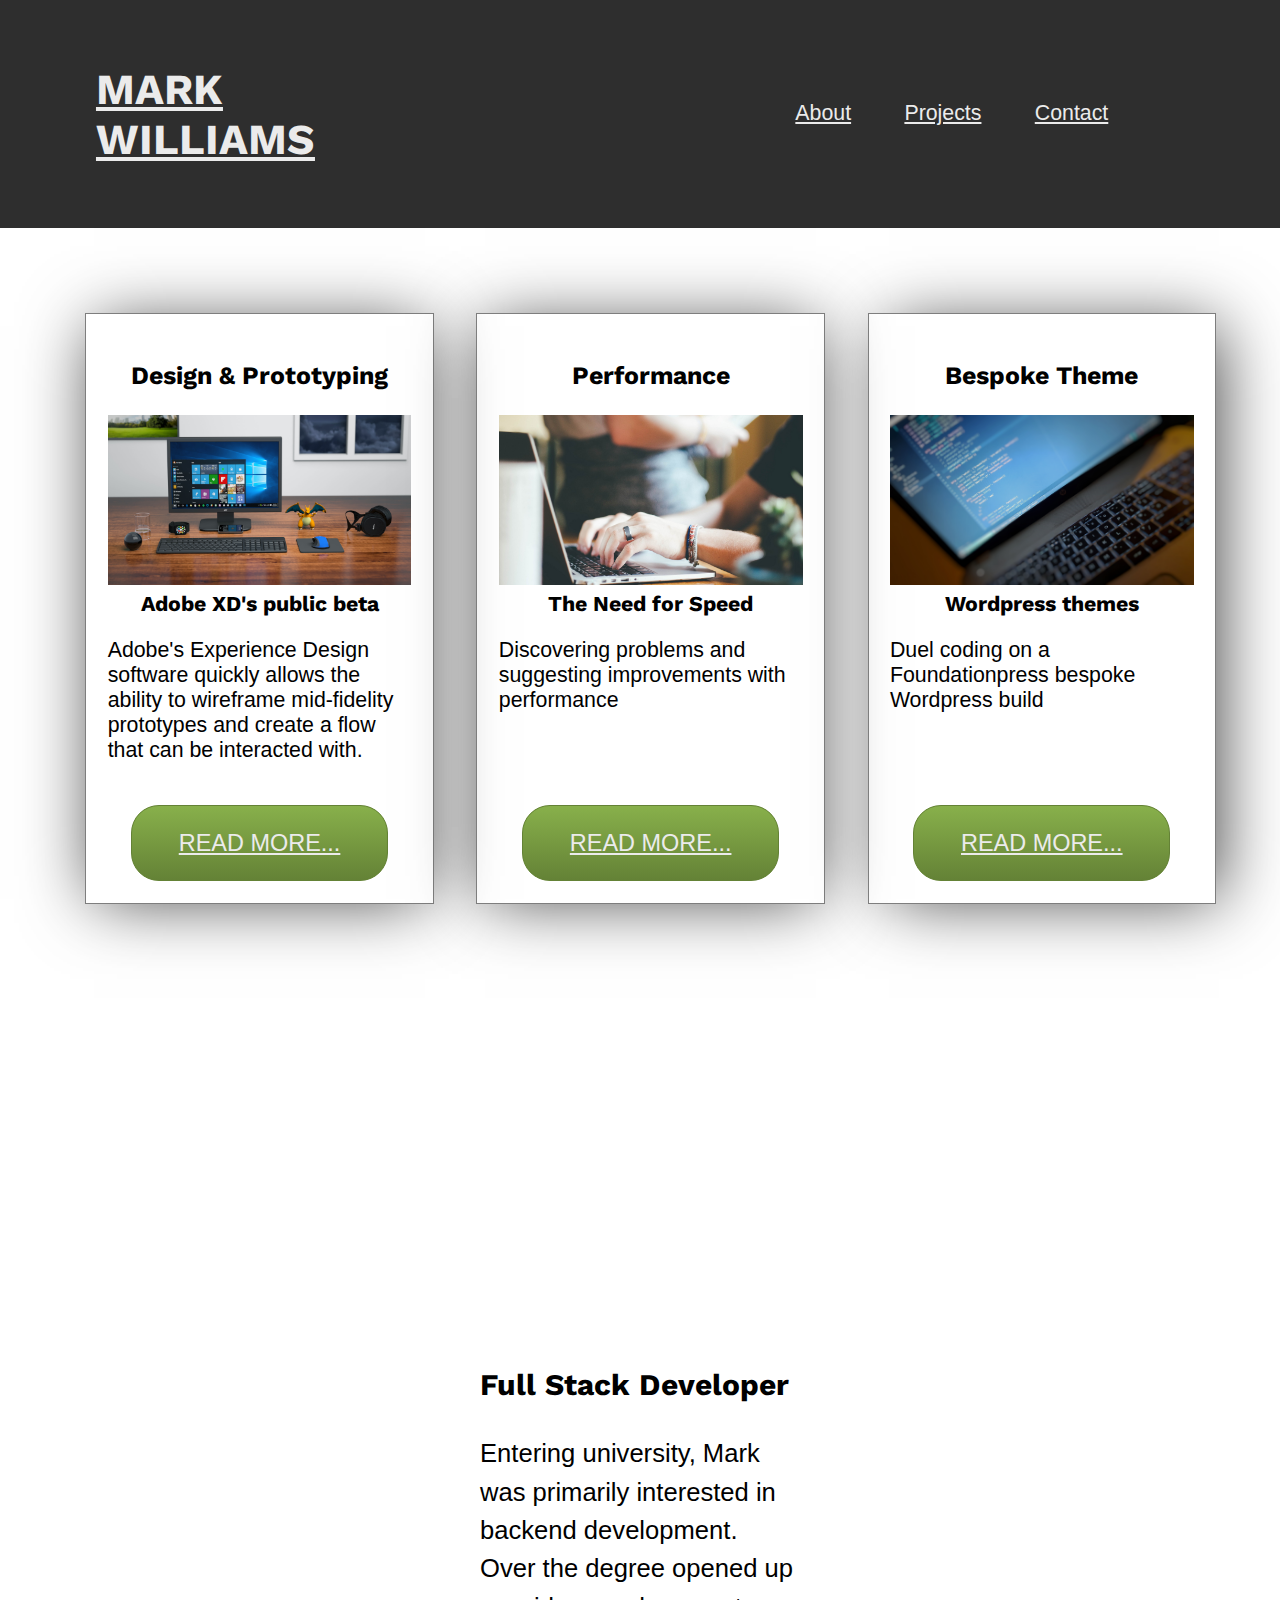
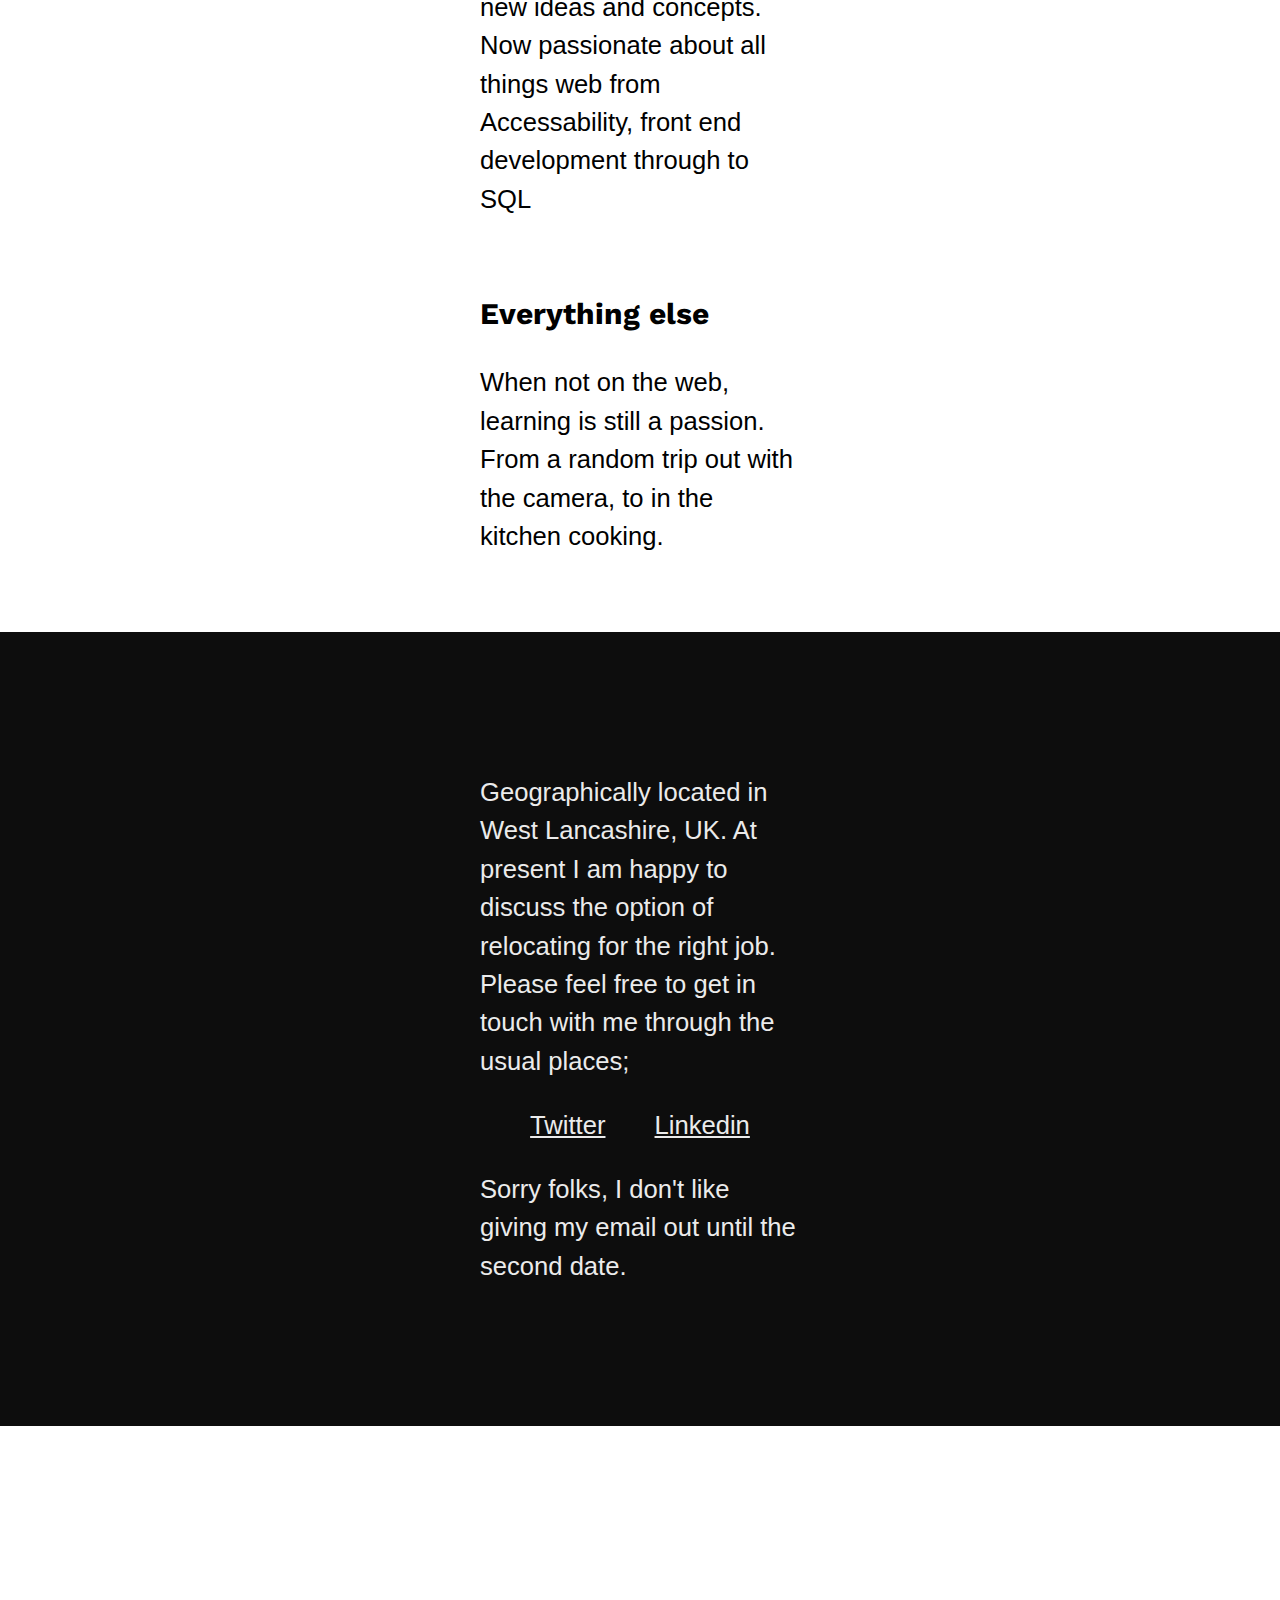
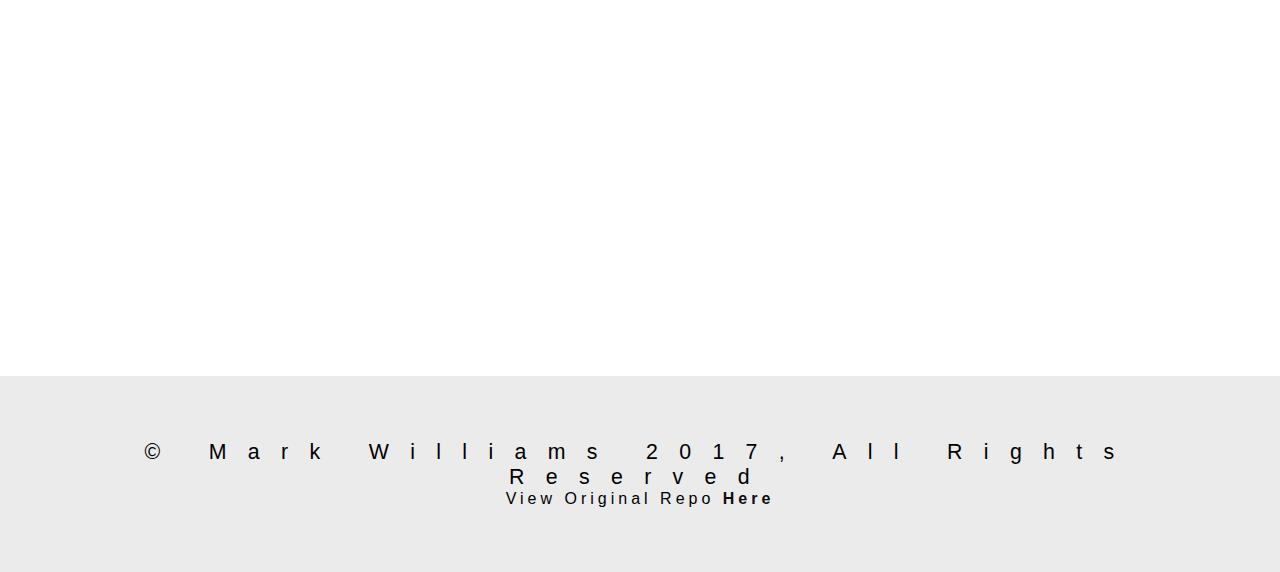
==== commit 61727575: "final push before submission" ====
--- a/index.html
+++ b/index.html
@@ -1 +1 @@
-<!DOCTYPE html><html lang="en"><head><meta charset="UTF-8"><meta name="viewport" content="width=device-width,initial-scale=1"><meta http-equiv="X-UA-Compatible" content="ie=edge"><meta name="author" content="Mark Williams"><meta name="description" content="Mark is at heart a full stack developer, but some aspects of front end dev hold a special place."><title>Mark Williams</title><link rel="stylesheet" href="https://cdnjs.cloudflare.com/ajax/libs/font-awesome/4.7.0/css/font-awesome.min.css"><link rel="stylesheet" href="css/styles.min.css"><script src="https://ajax.googleapis.com/ajax/libs/jquery/3.2.0/jquery.min.js"></script></head><body><header role="banner"><nav role="navigation"><ul><li class="brand"><h1><a href="http://auntynigel.github.io">Mark Williams</a></h1></li><li><a href="#social">About</a></li><li><a href="#spotlight">Projects</a></li><li><a href="#contact">Contact</a></li></ul></nav></header><section id="spotlight" class="sections"><h2>Project Spotlight</h2><article class="feature"><h3>Design &amp; Prototyping</h3><div class="img-wrap"><img src="images/desktop-pc-peripherals.jpeg" alt="Desktop PC with peripherals and a dinosaur"></div><h4>Adobe XD's public beta</h4><p>Adobe's Experience Design software quickly allows the ability to wireframe mid-fidelity prototypes and create a flow that can be interacted with.</p><a href="http://auntynigel.github.io/prototype.html" class="button">Read more...</a></article><article class="feature"><h3>Accessability</h3><div class="img-wrap"><img src="images/macbook-typing.jpeg" alt="Monitor screen full of code"></div><h4>Chasing problems</h4><p>Without access to analytics or server logs, some research can go a long way to helping</p><a href="" class="button">Read more...</a></article><article class="feature fbox"><h3>Bespoke Theme</h3><div class="img-wrap"><img src="images/laptop-dev-gulp.jpeg" alt="Using a laptop, drinking coffee"></div><h4>Wordpress themes</h4><p>Duel coding on a Foundationpress bespoke Wordpress build</p><a href="http://auntynigel.github.io/foundations.html" class="button">Read more...</a></article></section><article id="social" class="sections"><div class="parallax"></div><section id="description" class="description"><h3>Full Stack Developer</h3><p>Entering university, Mark was primarily interested in backend development. Over the degree opened up new ideas and concepts. Now passionate about all things web from Accessability, front end development through to SQL</p></section><section class="description"><h3>Everything else</h3><p>When not on the web, learning is still a passion. From a random trip out with the camera, to in the kitchen cooking.</p></section></article><section id="contact" class="sections"><div class="description"><p>Geographically located in West Lancashire, UK. At present I am happy to discuss the option of relocating for the right job.</p><p>Please feel free to get in touch with me through the usual places;</p><ul><li><a href="http://twitter.com/williamsmark81" target="_blank">Twitter</a></li><li><a href="http://uk.linkedin.com/in/williamsmark81" target="_blank">Linkedin</a></li></ul><p>Sorry folks, I don't like giving my email out until the second date.</p></div></section><div class="parallax" id="map"></div><footer><p>&copy; Mark Williams 2017, all rights reserved</p><p>View original repo <a href="https://bitbucket.org/williamsmark81/willows/" target="_blank" title="github repo opens in new window">here</a></p></footer><script src="js/scroll.js"></script></body></html>+<!DOCTYPE html><html lang="en"><head><meta charset="UTF-8"><meta name="viewport" content="width=device-width,initial-scale=1"><meta http-equiv="X-UA-Compatible" content="ie=edge"><meta name="author" content="Mark Williams"><meta name="description" content="Mark is at heart a full stack developer, but some aspects of front end dev hold a special place."><title>Mark Williams</title><link rel="stylesheet" href="https://cdnjs.cloudflare.com/ajax/libs/font-awesome/4.7.0/css/font-awesome.min.css"><link rel="stylesheet" href="css/styles.min.css"><script src="https://ajax.googleapis.com/ajax/libs/jquery/3.2.0/jquery.min.js"></script></head><body><header role="banner"><nav role="navigation"><ul><li class="brand"><h1><a href="http://auntynigel.github.io">Mark Williams</a></h1></li><li><a href="#social">About</a></li><li><a href="#spotlight">Projects</a></li><li><a href="#contact">Contact</a></li></ul></nav></header><section id="spotlight" class="sections"><h2>Project Spotlight</h2><article class="feature"><h3>Design &amp; Prototyping</h3><div class="img-wrap"><img src="images/desktop-pc-peripherals.jpeg" alt="Desktop PC with peripherals and a dinosaur"></div><h4>Adobe XD's public beta</h4><p>Adobe's Experience Design software quickly allows the ability to wireframe mid-fidelity prototypes and create a flow that can be interacted with.</p><a href="http://auntynigel.github.io/prototype.html" class="button">Read more...</a></article><article class="feature"><h3>Performance</h3><div class="img-wrap"><img src="images/macbook-typing.jpeg" alt="Monitor screen full of code"></div><h4>The Need for Speed</h4><p>Discovering problems and suggesting improvements with performance</p><a href="http://auntynigel.github.io/performance.html" class="button">Read more...</a></article><article class="feature fbox"><h3>Bespoke Theme</h3><div class="img-wrap"><img src="images/laptop-dev-gulp.jpeg" alt="Using a laptop, drinking coffee"></div><h4>Wordpress themes</h4><p>Duel coding on a Foundationpress bespoke Wordpress build</p><a href="http://auntynigel.github.io/foundations.html" class="button">Read more...</a></article></section><article id="social" class="sections"><div class="parallax"></div><section id="description" class="description"><h3>Full Stack Developer</h3><p>Entering university, Mark was primarily interested in backend development. Over the degree opened up new ideas and concepts. Now passionate about all things web from Accessability, front end development through to SQL</p></section><section class="description"><h3>Everything else</h3><p>When not on the web, learning is still a passion. From a random trip out with the camera, to in the kitchen cooking.</p></section></article><section id="contact" class="sections"><div class="description"><p>Geographically located in West Lancashire, UK. At present I am happy to discuss the option of relocating for the right job.</p><p>Please feel free to get in touch with me through the usual places;</p><ul><li><a href="http://twitter.com/williamsmark81" target="_blank">Twitter</a></li><li><a href="http://uk.linkedin.com/in/williamsmark81" target="_blank">Linkedin</a></li></ul><p>Sorry folks, I don't like giving my email out until the second date.</p></div></section><div class="parallax" id="map"></div><footer><p>&copy; Mark Williams 2017, all rights reserved</p><p>View original repo <a href="https://bitbucket.org/williamsmark81/willows/" target="_blank" title="github repo opens in new window">here</a></p></footer><script src="js/scroll.js"></script></body></html>